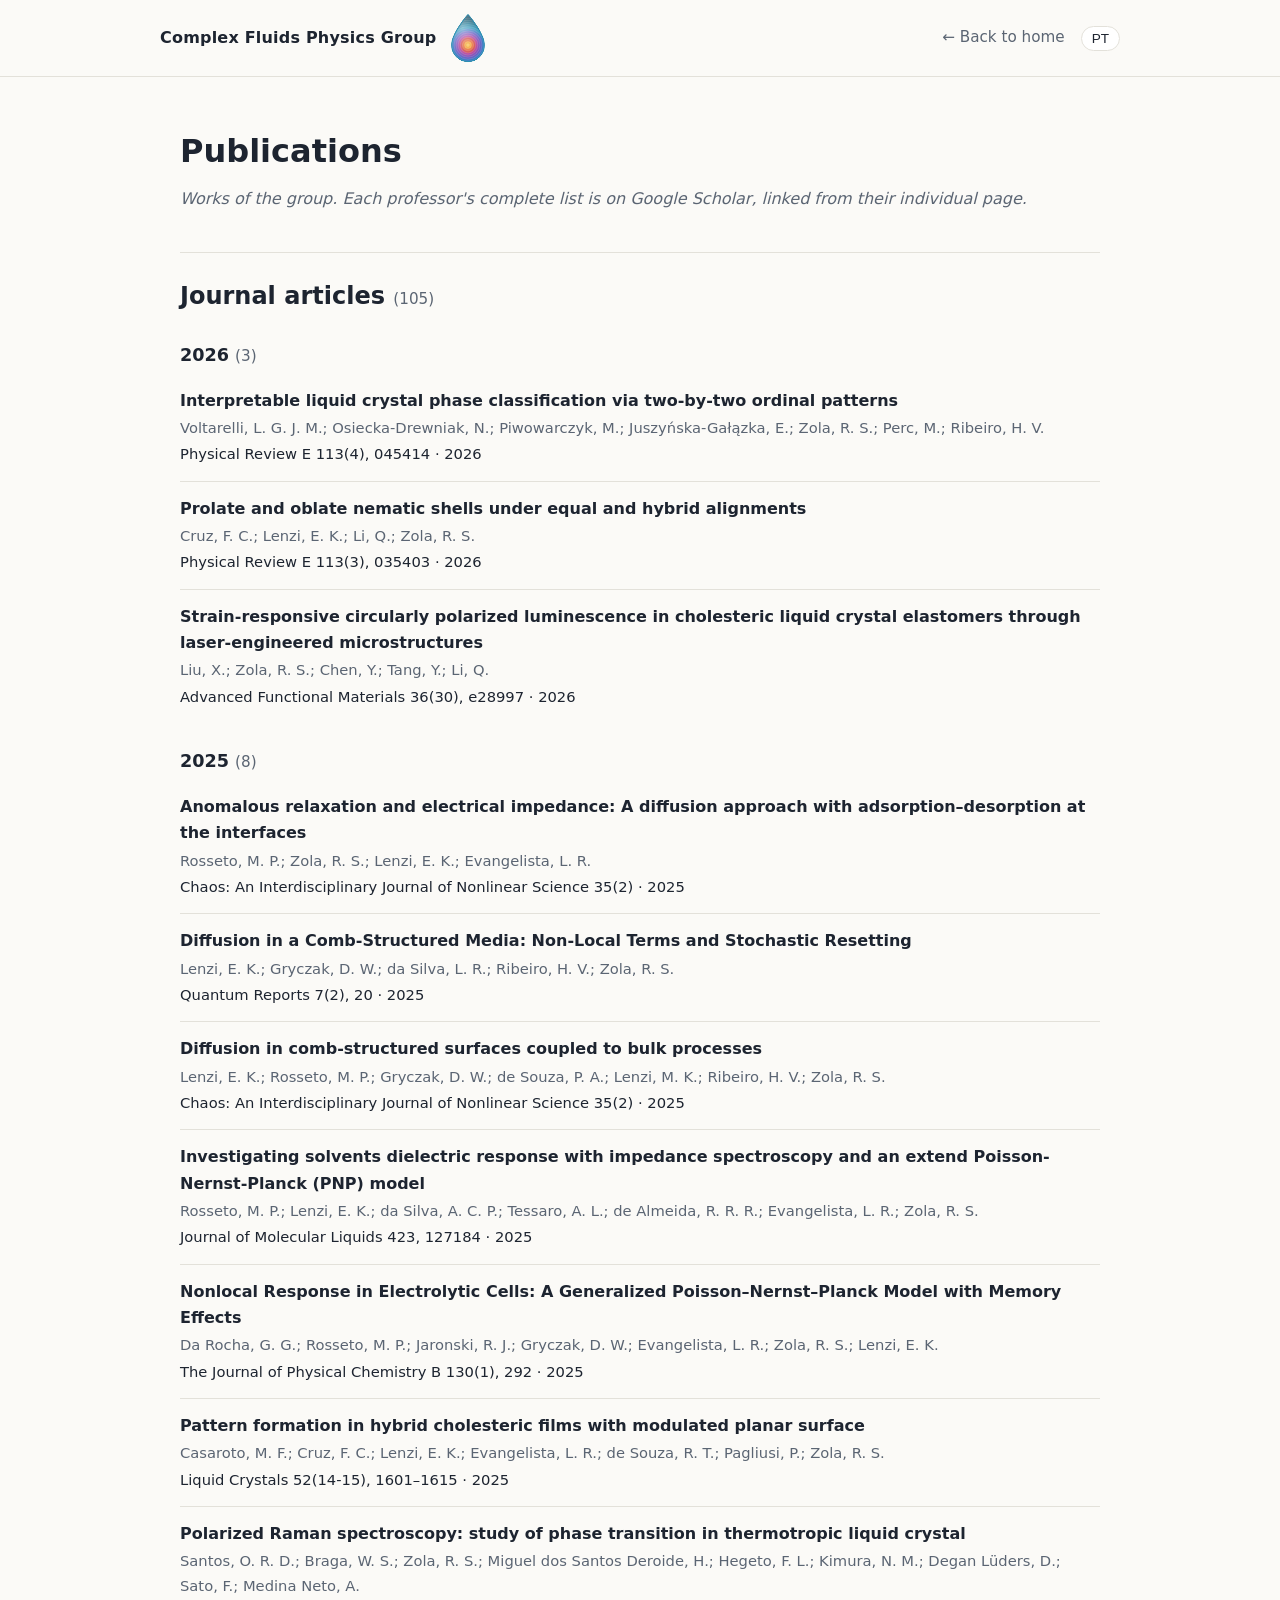
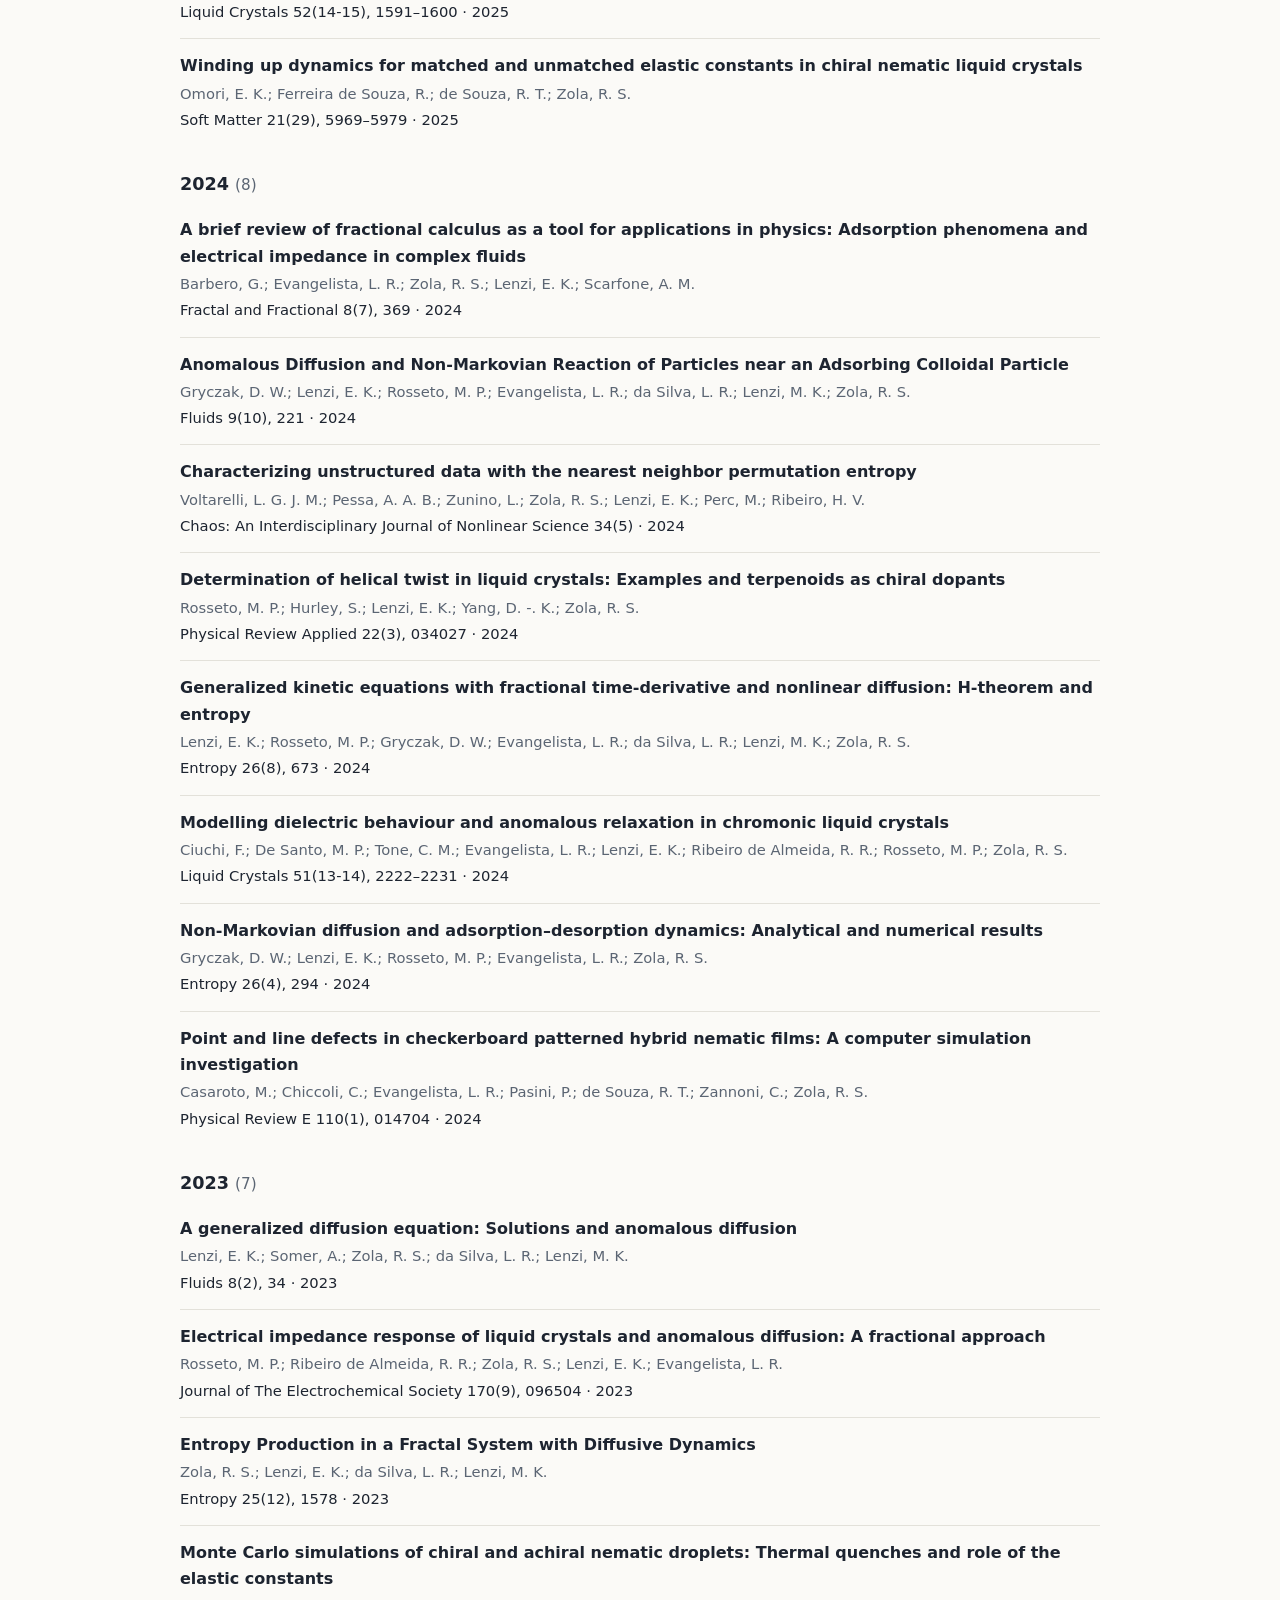
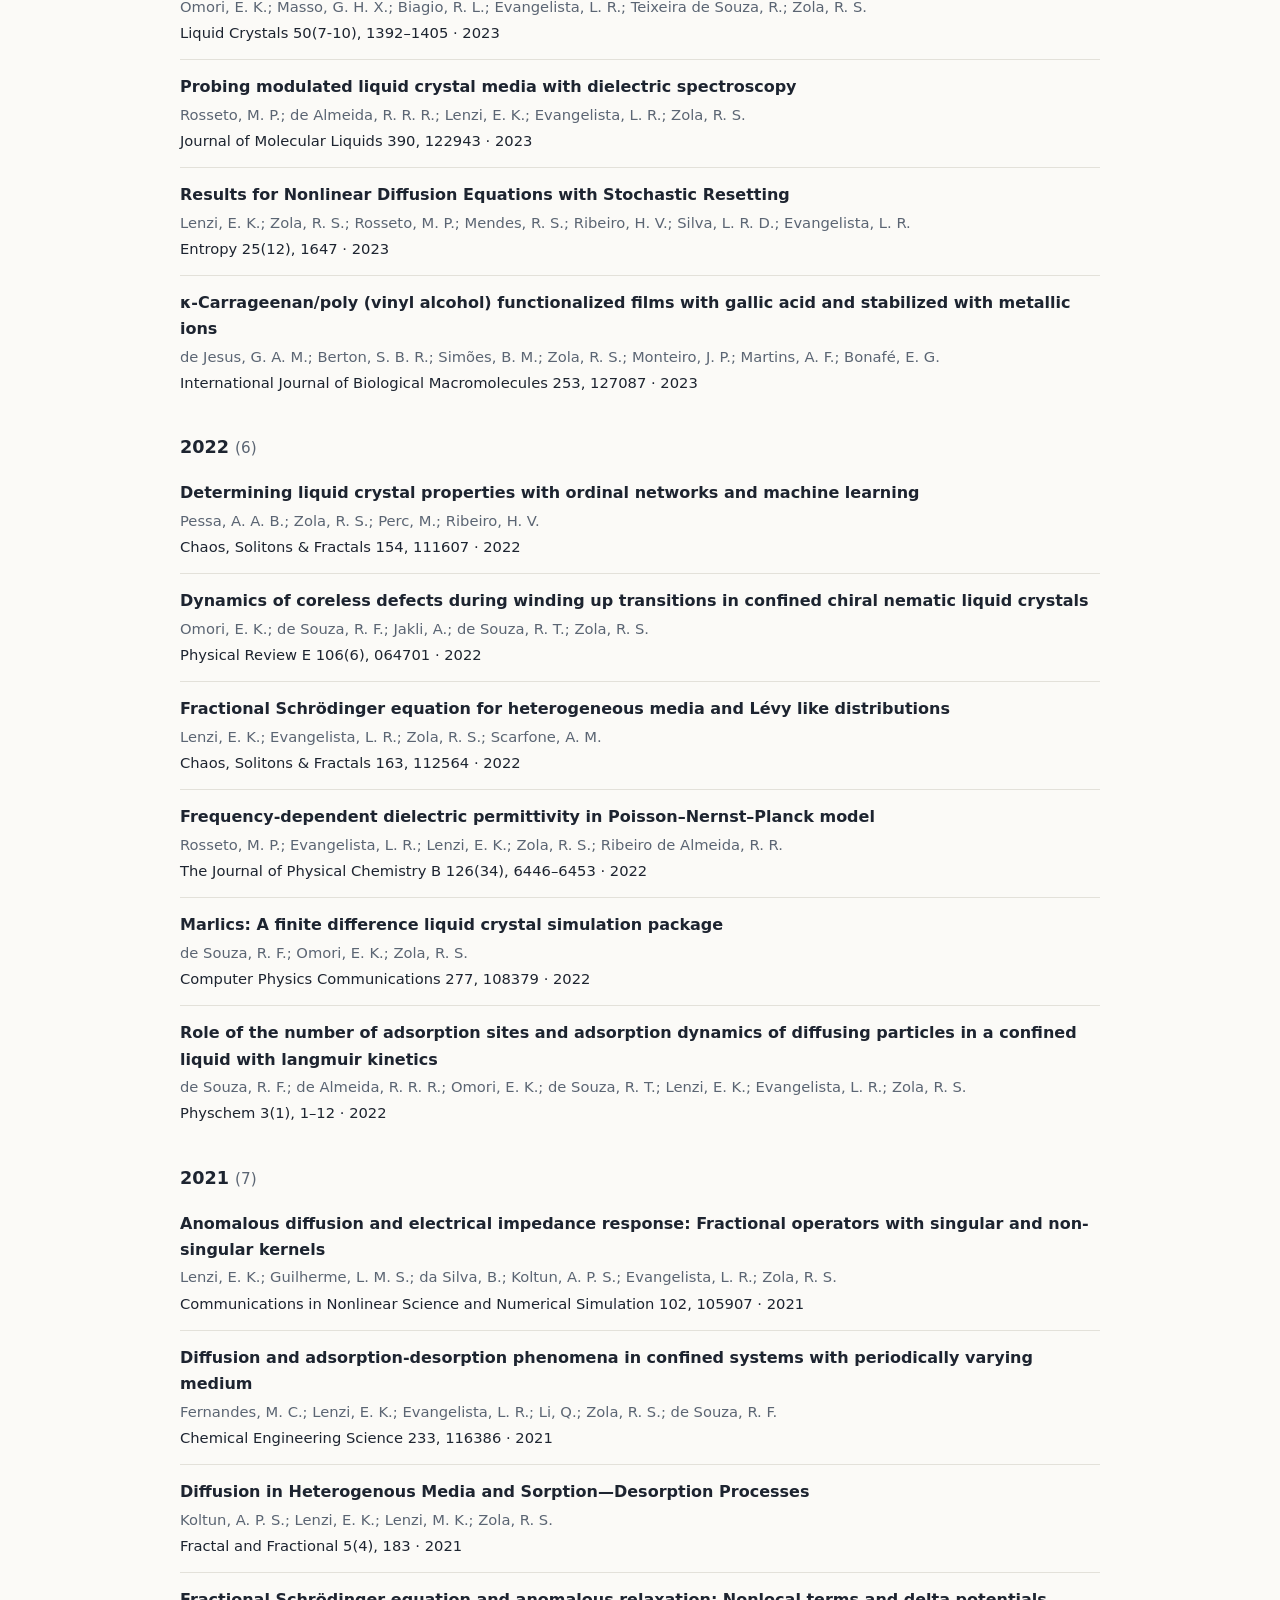
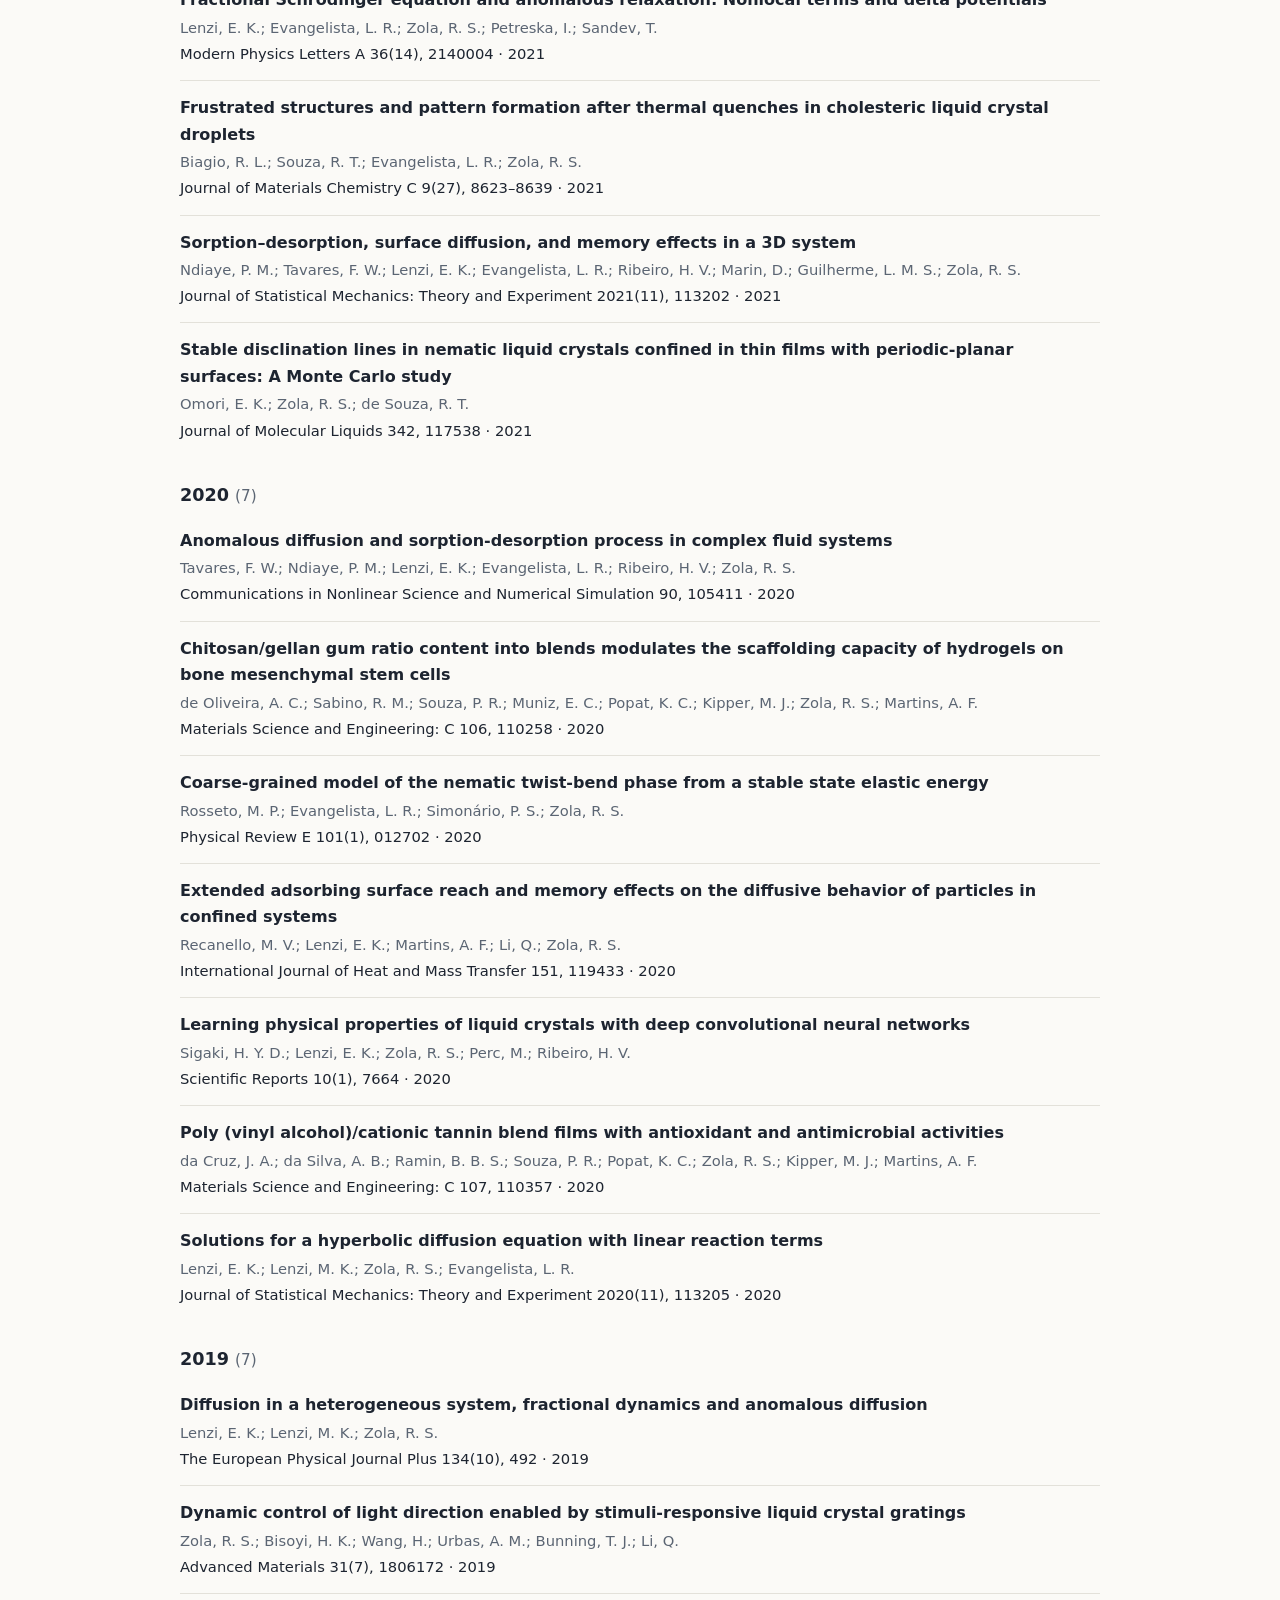
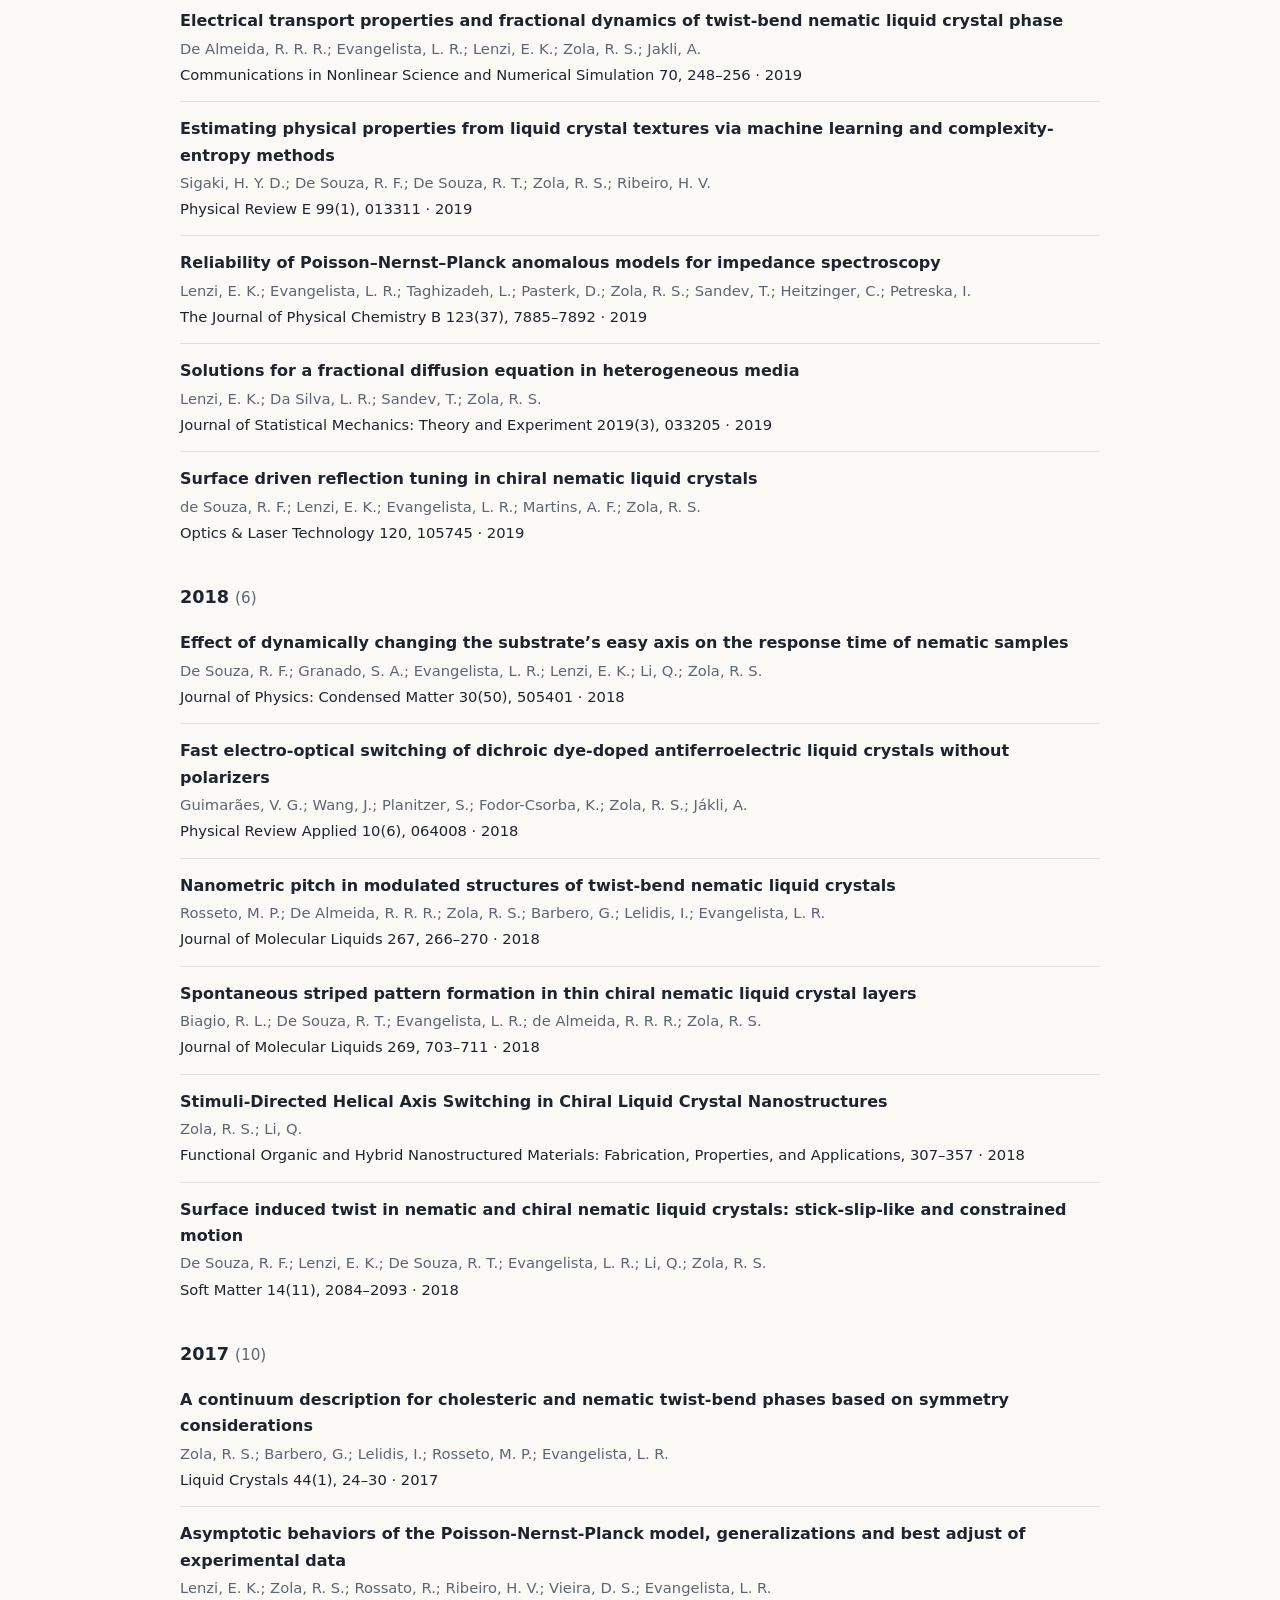
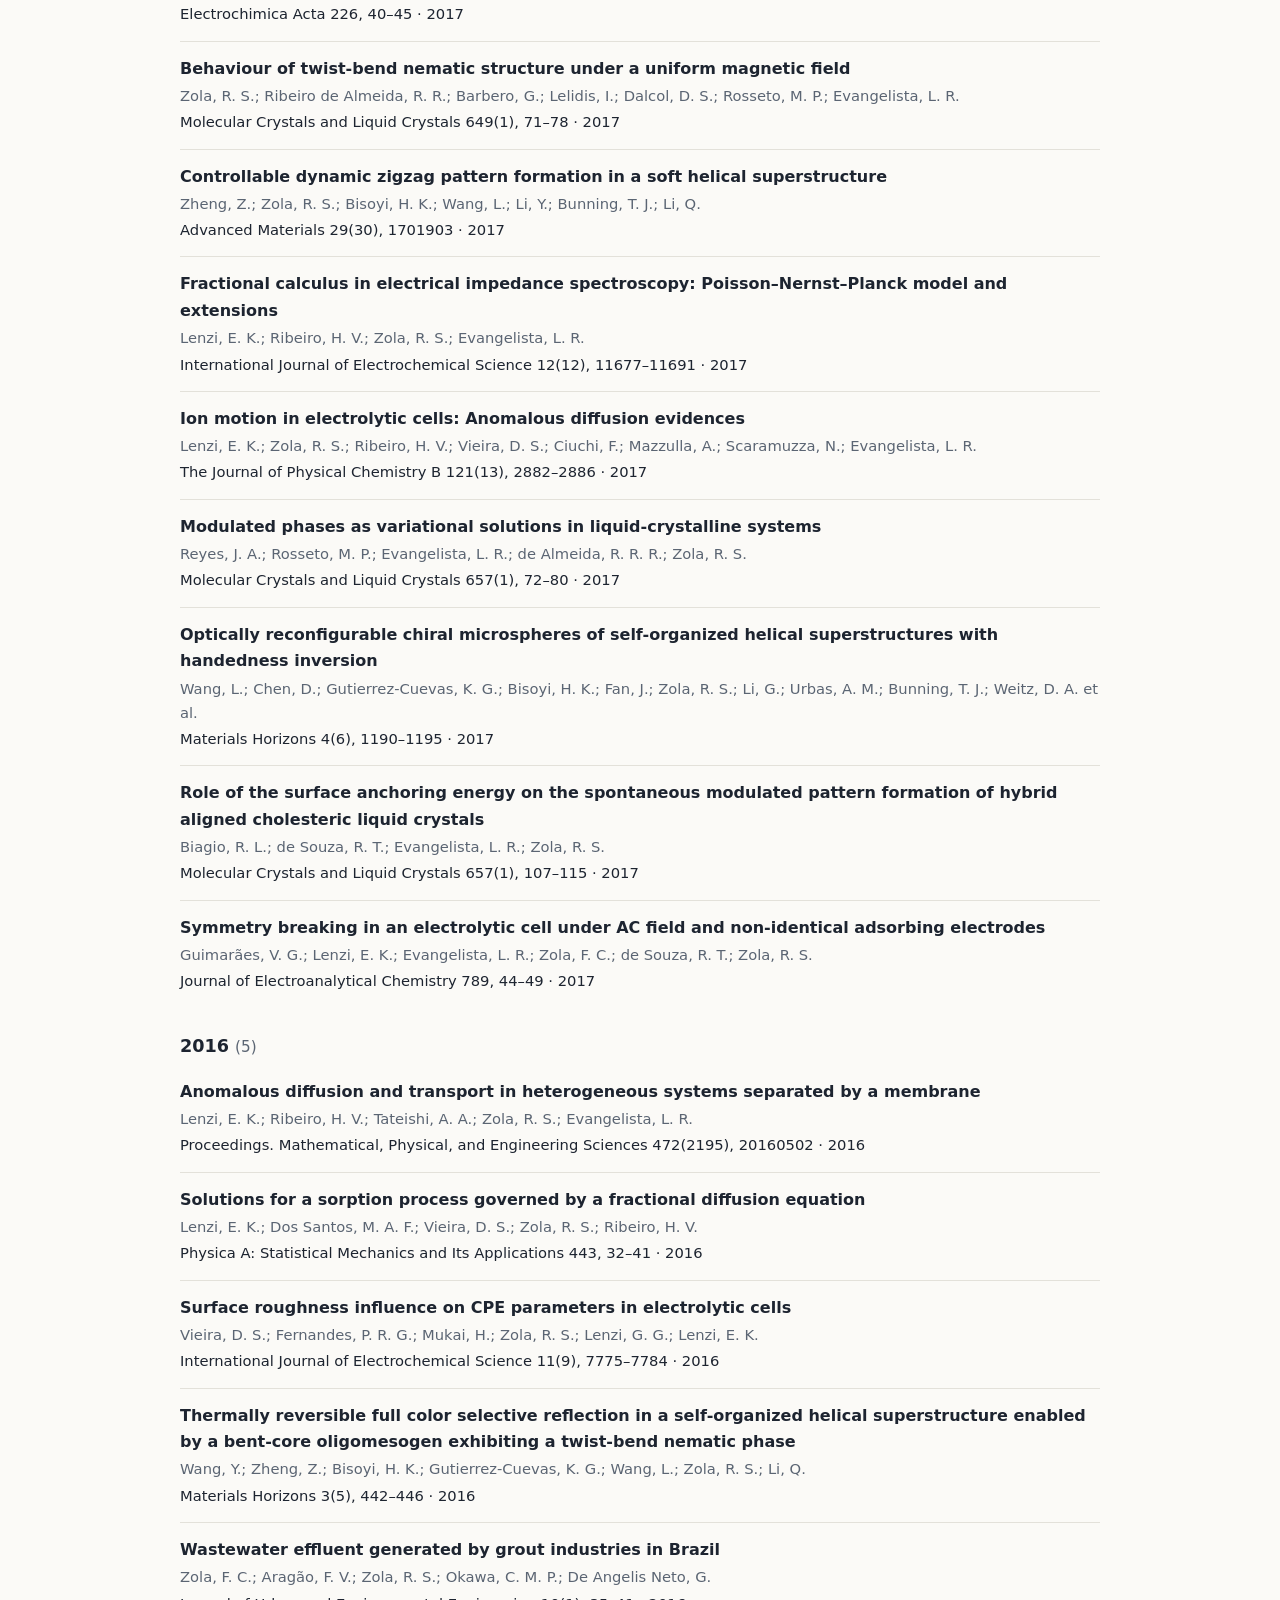
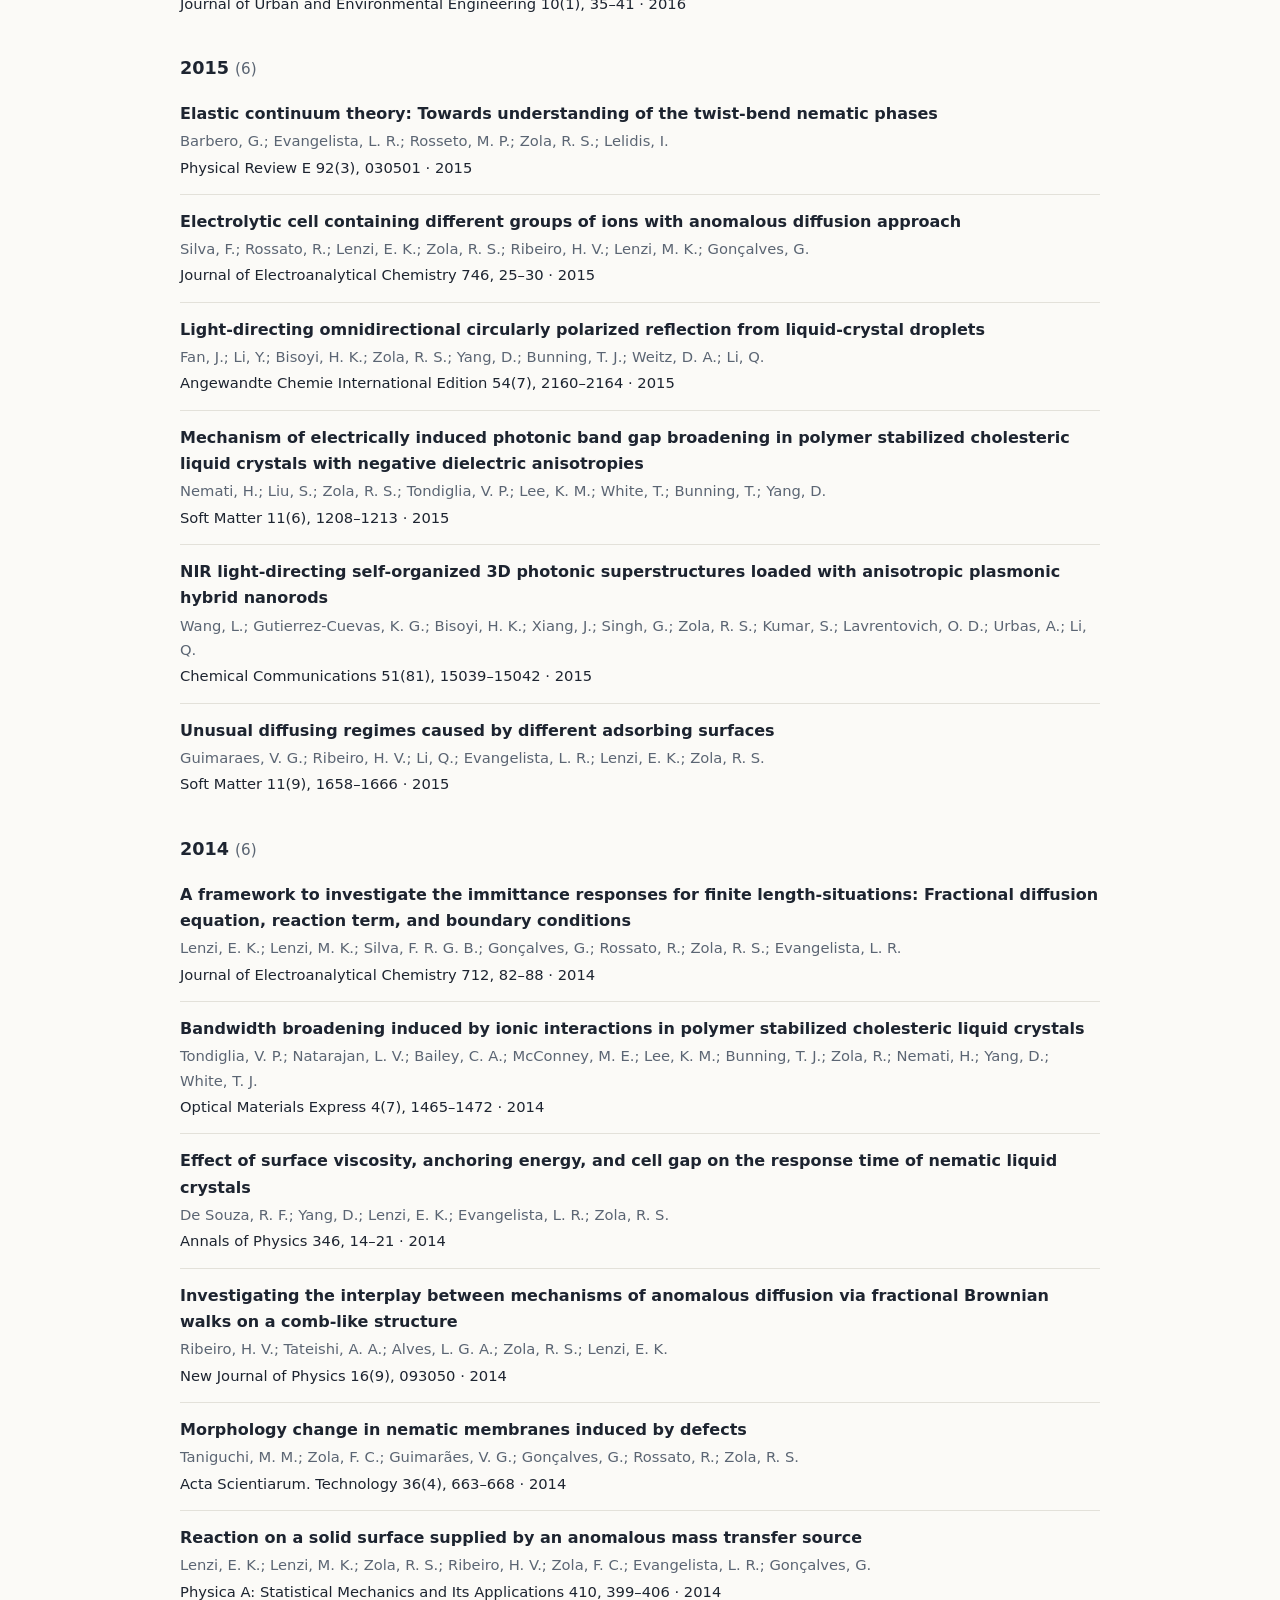
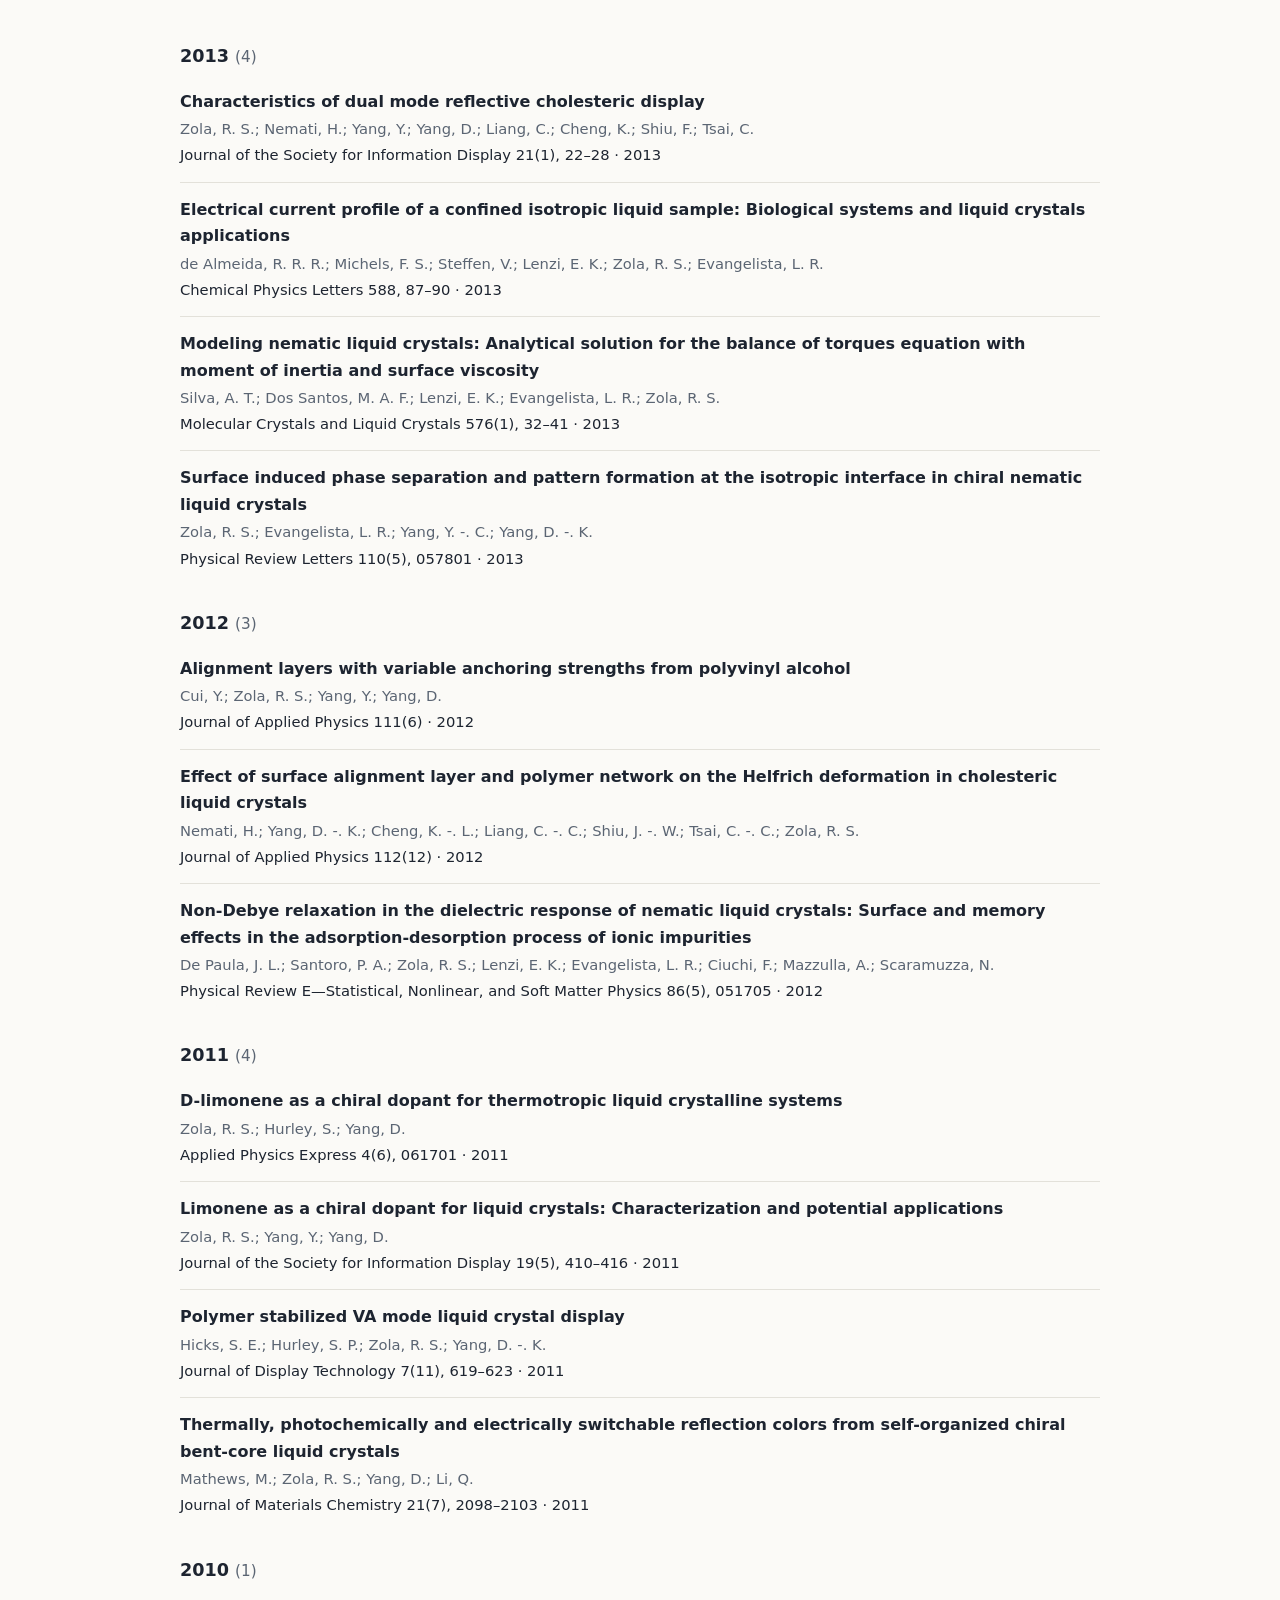
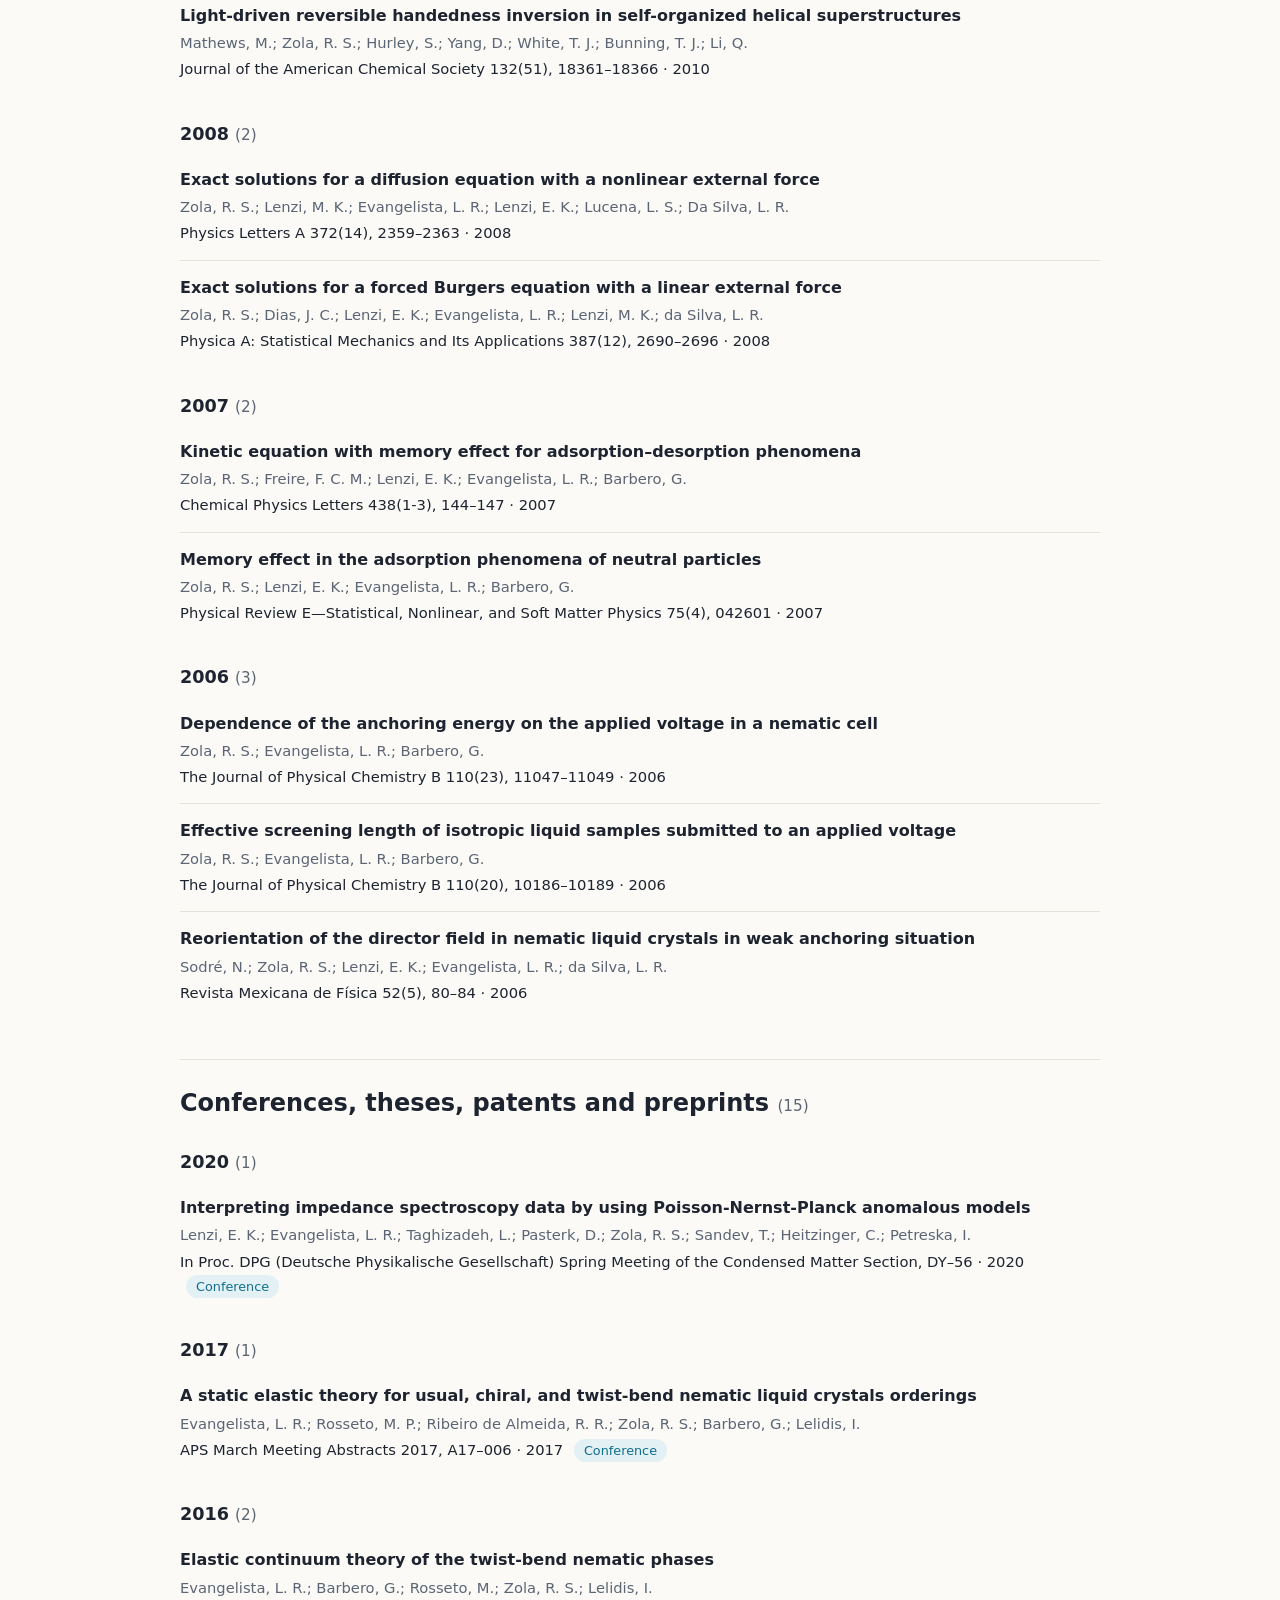
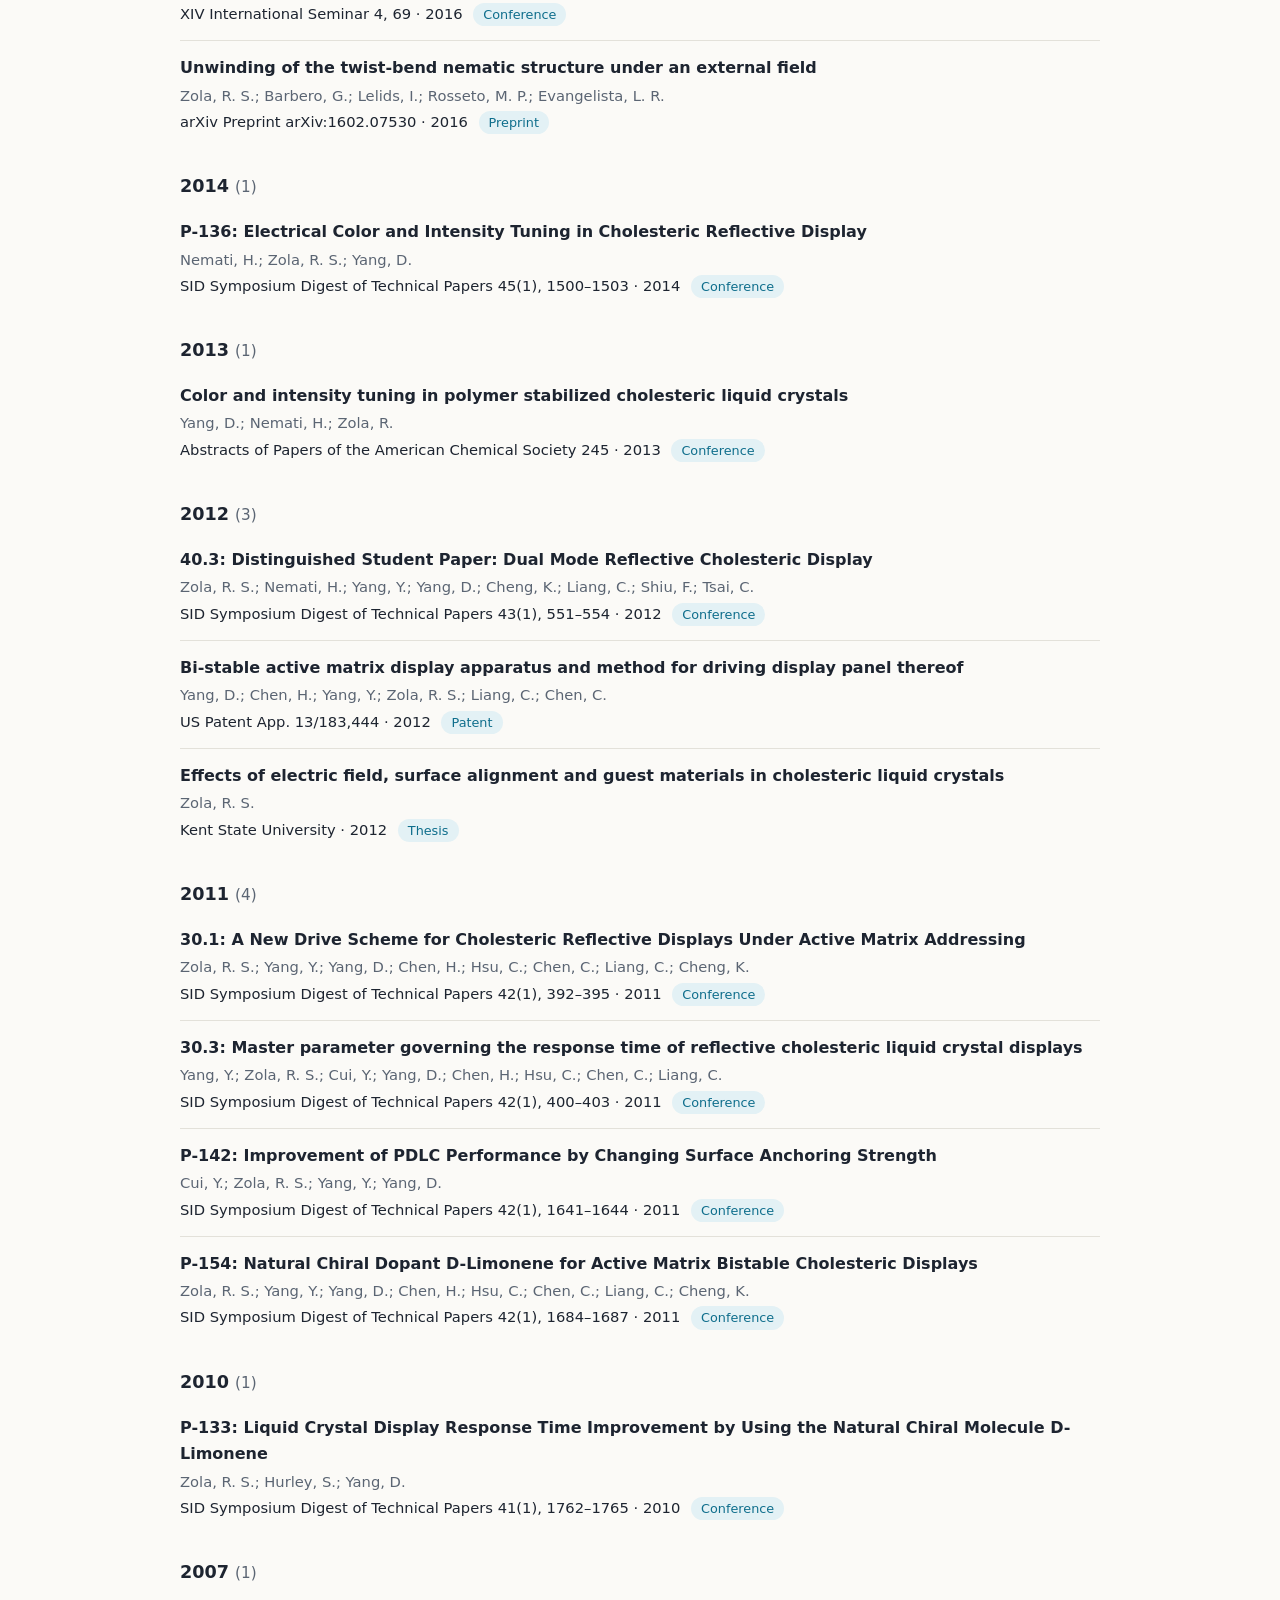
==== publicacoes.html @ c6ee12d4 "Add files via upload versão 10/11/26 16:12" ====
<!doctype html>
<html lang="pt-BR">
<head>
<meta charset="utf-8">
<meta name="viewport" content="width=device-width, initial-scale=1">
<title>Publicações – Grupo de Física dos Fluidos Complexos</title>
<link rel="icon" type="image/svg+xml" href="favicon.svg">
<link rel="stylesheet" href="style.css">
</head>
<body>
<header class="top">
  <div class="wrap bar">
    <a class="brand" href="index.html">
      <span class="pt">Física dos Fluidos Complexos</span>
      <span class="en">Complex Fluids Physics Group</span>
      <img src="logo-simbolo.svg" alt="" width="43" height="52">
    </a>
    <nav>
      <a class="backlink" href="index.html#publicacoes"><span class="pt">← Voltar ao início</span><span class="en">← Back to home</span></a>
      <span class="lang"><button id="langBtn" type="button" aria-label="Mudar idioma / Change language">EN</button></span>
    </nav>
  </div>
</header>
<main>
  <div class="wrap" style="padding-top:48px;padding-bottom:32px">
    <h1 style="margin:0 0 8px"><span class="pt">Publicações</span><span class="en">Publications</span></h1>
    <p class="placeholder" style="margin:0 0 8px"><span class="pt">Trabalhos do grupo. A lista completa de cada professor está no Google Scholar, em sua página individual.</span><span class="en">Works of the group. Each professor's complete list is on Google Scholar, linked from their individual page.</span></p>
    <h2 class="sec-h" id="artigos"><span class="pt">Artigos em periódicos</span><span class="en">Journal articles</span> <span class="count">(105)</span></h2>
    <h3 class="year-h">2026 <span class="count">(3)</span></h3>
    <ul class="pubs">
      <li>
        <div class="pub-title"><a href="https://scholar.google.com/scholar?q=%22Interpretable+liquid+crystal+phase+classification+via+two-by-two+ordinal+patterns%22" target="_blank" rel="noopener">Interpretable liquid crystal phase classification via two-by-two ordinal patterns</a></div>
        <div class="pub-authors">Voltarelli, L. G. J. M.; Osiecka-Drewniak, N.; Piwowarczyk, M.; Juszyńska-Gałązka, E.; Zola, R. S.; Perc, M.; Ribeiro, H. V.</div>
        <div class="pub-venue">Physical Review E 113(4), 045414 · 2026 </div>
      </li>
      <li>
        <div class="pub-title"><a href="https://scholar.google.com/scholar?q=%22Prolate+and+oblate+nematic+shells+under+equal+and+hybrid+alignments%22" target="_blank" rel="noopener">Prolate and oblate nematic shells under equal and hybrid alignments</a></div>
        <div class="pub-authors">Cruz, F. C.; Lenzi, E. K.; Li, Q.; Zola, R. S.</div>
        <div class="pub-venue">Physical Review E 113(3), 035403 · 2026 </div>
      </li>
      <li>
        <div class="pub-title"><a href="https://scholar.google.com/scholar?q=%22Strain-responsive+circularly+polarized+luminescence+in+cholesteric+liquid+crystal+elastomers+through+laser-engineered+microstructures%22" target="_blank" rel="noopener">Strain-responsive circularly polarized luminescence in cholesteric liquid crystal elastomers through laser-engineered microstructures</a></div>
        <div class="pub-authors">Liu, X.; Zola, R. S.; Chen, Y.; Tang, Y.; Li, Q.</div>
        <div class="pub-venue">Advanced Functional Materials 36(30), e28997 · 2026 </div>
      </li>
    </ul>
    <h3 class="year-h">2025 <span class="count">(8)</span></h3>
    <ul class="pubs">
      <li>
        <div class="pub-title"><a href="https://scholar.google.com/scholar?q=%22Anomalous+relaxation+and+electrical+impedance%3A+A+diffusion+approach+with+adsorption%E2%80%93desorption+at+the+interfaces%22" target="_blank" rel="noopener">Anomalous relaxation and electrical impedance: A diffusion approach with adsorption–desorption at the interfaces</a></div>
        <div class="pub-authors">Rosseto, M. P.; Zola, R. S.; Lenzi, E. K.; Evangelista, L. R.</div>
        <div class="pub-venue">Chaos: An Interdisciplinary Journal of Nonlinear Science 35(2) · 2025 </div>
      </li>
      <li>
        <div class="pub-title"><a href="https://scholar.google.com/scholar?q=%22Diffusion+in+a+Comb-Structured+Media%3A+Non-Local+Terms+and+Stochastic+Resetting%22" target="_blank" rel="noopener">Diffusion in a Comb-Structured Media: Non-Local Terms and Stochastic Resetting</a></div>
        <div class="pub-authors">Lenzi, E. K.; Gryczak, D. W.; da Silva, L. R.; Ribeiro, H. V.; Zola, R. S.</div>
        <div class="pub-venue">Quantum Reports 7(2), 20 · 2025 </div>
      </li>
      <li>
        <div class="pub-title"><a href="https://scholar.google.com/scholar?q=%22Diffusion+in+comb-structured+surfaces+coupled+to+bulk+processes%22" target="_blank" rel="noopener">Diffusion in comb-structured surfaces coupled to bulk processes</a></div>
        <div class="pub-authors">Lenzi, E. K.; Rosseto, M. P.; Gryczak, D. W.; de Souza, P. A.; Lenzi, M. K.; Ribeiro, H. V.; Zola, R. S.</div>
        <div class="pub-venue">Chaos: An Interdisciplinary Journal of Nonlinear Science 35(2) · 2025 </div>
      </li>
      <li>
        <div class="pub-title"><a href="https://scholar.google.com/scholar?q=%22Investigating+solvents+dielectric+response+with+impedance+spectroscopy+and+an+extend+Poisson-Nernst-Planck+%28PNP%29+model%22" target="_blank" rel="noopener">Investigating solvents dielectric response with impedance spectroscopy and an extend Poisson-Nernst-Planck (PNP) model</a></div>
        <div class="pub-authors">Rosseto, M. P.; Lenzi, E. K.; da Silva, A. C. P.; Tessaro, A. L.; de Almeida, R. R. R.; Evangelista, L. R.; Zola, R. S.</div>
        <div class="pub-venue">Journal of Molecular Liquids 423, 127184 · 2025 </div>
      </li>
      <li>
        <div class="pub-title"><a href="https://scholar.google.com/scholar?q=%22Nonlocal+Response+in+Electrolytic+Cells%3A+A+Generalized+Poisson%E2%80%93Nernst%E2%80%93Planck+Model+with+Memory+Effects%22" target="_blank" rel="noopener">Nonlocal Response in Electrolytic Cells: A Generalized Poisson–Nernst–Planck Model with Memory Effects</a></div>
        <div class="pub-authors">Da Rocha, G. G.; Rosseto, M. P.; Jaronski, R. J.; Gryczak, D. W.; Evangelista, L. R.; Zola, R. S.; Lenzi, E. K.</div>
        <div class="pub-venue">The Journal of Physical Chemistry B 130(1), 292 · 2025 </div>
      </li>
      <li>
        <div class="pub-title"><a href="https://scholar.google.com/scholar?q=%22Pattern+formation+in+hybrid+cholesteric+films+with+modulated+planar+surface%22" target="_blank" rel="noopener">Pattern formation in hybrid cholesteric films with modulated planar surface</a></div>
        <div class="pub-authors">Casaroto, M. F.; Cruz, F. C.; Lenzi, E. K.; Evangelista, L. R.; de Souza, R. T.; Pagliusi, P.; Zola, R. S.</div>
        <div class="pub-venue">Liquid Crystals 52(14-15), 1601–1615 · 2025 </div>
      </li>
      <li>
        <div class="pub-title"><a href="https://scholar.google.com/scholar?q=%22Polarized+Raman+spectroscopy%3A+study+of+phase+transition+in+thermotropic+liquid+crystal%22" target="_blank" rel="noopener">Polarized Raman spectroscopy: study of phase transition in thermotropic liquid crystal</a></div>
        <div class="pub-authors">Santos, O. R. D.; Braga, W. S.; Zola, R. S.; Miguel dos Santos Deroide, H.; Hegeto, F. L.; Kimura, N. M.; Degan Lüders, D.; Sato, F.; Medina Neto, A.</div>
        <div class="pub-venue">Liquid Crystals 52(14-15), 1591–1600 · 2025 </div>
      </li>
      <li>
        <div class="pub-title"><a href="https://scholar.google.com/scholar?q=%22Winding+up+dynamics+for+matched+and+unmatched+elastic+constants+in+chiral+nematic+liquid+crystals%22" target="_blank" rel="noopener">Winding up dynamics for matched and unmatched elastic constants in chiral nematic liquid crystals</a></div>
        <div class="pub-authors">Omori, E. K.; Ferreira de Souza, R.; de Souza, R. T.; Zola, R. S.</div>
        <div class="pub-venue">Soft Matter 21(29), 5969–5979 · 2025 </div>
      </li>
    </ul>
    <h3 class="year-h">2024 <span class="count">(8)</span></h3>
    <ul class="pubs">
      <li>
        <div class="pub-title"><a href="https://scholar.google.com/scholar?q=%22A+brief+review+of+fractional+calculus+as+a+tool+for+applications+in+physics%3A+Adsorption+phenomena+and+electrical+impedance+in+complex+fluids%22" target="_blank" rel="noopener">A brief review of fractional calculus as a tool for applications in physics: Adsorption phenomena and electrical impedance in complex fluids</a></div>
        <div class="pub-authors">Barbero, G.; Evangelista, L. R.; Zola, R. S.; Lenzi, E. K.; Scarfone, A. M.</div>
        <div class="pub-venue">Fractal and Fractional 8(7), 369 · 2024 </div>
      </li>
      <li>
        <div class="pub-title"><a href="https://scholar.google.com/scholar?q=%22Anomalous+Diffusion+and+Non-Markovian+Reaction+of+Particles+near+an+Adsorbing+Colloidal+Particle%22" target="_blank" rel="noopener">Anomalous Diffusion and Non-Markovian Reaction of Particles near an Adsorbing Colloidal Particle</a></div>
        <div class="pub-authors">Gryczak, D. W.; Lenzi, E. K.; Rosseto, M. P.; Evangelista, L. R.; da Silva, L. R.; Lenzi, M. K.; Zola, R. S.</div>
        <div class="pub-venue">Fluids 9(10), 221 · 2024 </div>
      </li>
      <li>
        <div class="pub-title"><a href="https://scholar.google.com/scholar?q=%22Characterizing+unstructured+data+with+the+nearest+neighbor+permutation+entropy%22" target="_blank" rel="noopener">Characterizing unstructured data with the nearest neighbor permutation entropy</a></div>
        <div class="pub-authors">Voltarelli, L. G. J. M.; Pessa, A. A. B.; Zunino, L.; Zola, R. S.; Lenzi, E. K.; Perc, M.; Ribeiro, H. V.</div>
        <div class="pub-venue">Chaos: An Interdisciplinary Journal of Nonlinear Science 34(5) · 2024 </div>
      </li>
      <li>
        <div class="pub-title"><a href="https://scholar.google.com/scholar?q=%22Determination+of+helical+twist+in+liquid+crystals%3A+Examples+and+terpenoids+as+chiral+dopants%22" target="_blank" rel="noopener">Determination of helical twist in liquid crystals: Examples and terpenoids as chiral dopants</a></div>
        <div class="pub-authors">Rosseto, M. P.; Hurley, S.; Lenzi, E. K.; Yang, D. -. K.; Zola, R. S.</div>
        <div class="pub-venue">Physical Review Applied 22(3), 034027 · 2024 </div>
      </li>
      <li>
        <div class="pub-title"><a href="https://scholar.google.com/scholar?q=%22Generalized+kinetic+equations+with+fractional+time-derivative+and+nonlinear+diffusion%3A+H-theorem+and+entropy%22" target="_blank" rel="noopener">Generalized kinetic equations with fractional time-derivative and nonlinear diffusion: H-theorem and entropy</a></div>
        <div class="pub-authors">Lenzi, E. K.; Rosseto, M. P.; Gryczak, D. W.; Evangelista, L. R.; da Silva, L. R.; Lenzi, M. K.; Zola, R. S.</div>
        <div class="pub-venue">Entropy 26(8), 673 · 2024 </div>
      </li>
      <li>
        <div class="pub-title"><a href="https://scholar.google.com/scholar?q=%22Modelling+dielectric+behaviour+and+anomalous+relaxation+in+chromonic+liquid+crystals%22" target="_blank" rel="noopener">Modelling dielectric behaviour and anomalous relaxation in chromonic liquid crystals</a></div>
        <div class="pub-authors">Ciuchi, F.; De Santo, M. P.; Tone, C. M.; Evangelista, L. R.; Lenzi, E. K.; Ribeiro de Almeida, R. R.; Rosseto, M. P.; Zola, R. S.</div>
        <div class="pub-venue">Liquid Crystals 51(13-14), 2222–2231 · 2024 </div>
      </li>
      <li>
        <div class="pub-title"><a href="https://scholar.google.com/scholar?q=%22Non-Markovian+diffusion+and+adsorption%E2%80%93desorption+dynamics%3A+Analytical+and+numerical+results%22" target="_blank" rel="noopener">Non-Markovian diffusion and adsorption–desorption dynamics: Analytical and numerical results</a></div>
        <div class="pub-authors">Gryczak, D. W.; Lenzi, E. K.; Rosseto, M. P.; Evangelista, L. R.; Zola, R. S.</div>
        <div class="pub-venue">Entropy 26(4), 294 · 2024 </div>
      </li>
      <li>
        <div class="pub-title"><a href="https://scholar.google.com/scholar?q=%22Point+and+line+defects+in+checkerboard+patterned+hybrid+nematic+films%3A+A+computer+simulation+investigation%22" target="_blank" rel="noopener">Point and line defects in checkerboard patterned hybrid nematic films: A computer simulation investigation</a></div>
        <div class="pub-authors">Casaroto, M.; Chiccoli, C.; Evangelista, L. R.; Pasini, P.; de Souza, R. T.; Zannoni, C.; Zola, R. S.</div>
        <div class="pub-venue">Physical Review E 110(1), 014704 · 2024 </div>
      </li>
    </ul>
    <h3 class="year-h">2023 <span class="count">(7)</span></h3>
    <ul class="pubs">
      <li>
        <div class="pub-title"><a href="https://scholar.google.com/scholar?q=%22A+generalized+diffusion+equation%3A+Solutions+and+anomalous+diffusion%22" target="_blank" rel="noopener">A generalized diffusion equation: Solutions and anomalous diffusion</a></div>
        <div class="pub-authors">Lenzi, E. K.; Somer, A.; Zola, R. S.; da Silva, L. R.; Lenzi, M. K.</div>
        <div class="pub-venue">Fluids 8(2), 34 · 2023 </div>
      </li>
      <li>
        <div class="pub-title"><a href="https://scholar.google.com/scholar?q=%22Electrical+impedance+response+of+liquid+crystals+and+anomalous+diffusion%3A+A+fractional+approach%22" target="_blank" rel="noopener">Electrical impedance response of liquid crystals and anomalous diffusion: A fractional approach</a></div>
        <div class="pub-authors">Rosseto, M. P.; Ribeiro de Almeida, R. R.; Zola, R. S.; Lenzi, E. K.; Evangelista, L. R.</div>
        <div class="pub-venue">Journal of The Electrochemical Society 170(9), 096504 · 2023 </div>
      </li>
      <li>
        <div class="pub-title"><a href="https://scholar.google.com/scholar?q=%22Entropy+Production+in+a+Fractal+System+with+Diffusive+Dynamics%22" target="_blank" rel="noopener">Entropy Production in a Fractal System with Diffusive Dynamics</a></div>
        <div class="pub-authors">Zola, R. S.; Lenzi, E. K.; da Silva, L. R.; Lenzi, M. K.</div>
        <div class="pub-venue">Entropy 25(12), 1578 · 2023 </div>
      </li>
      <li>
        <div class="pub-title"><a href="https://scholar.google.com/scholar?q=%22Monte+Carlo+simulations+of+chiral+and+achiral+nematic+droplets%3A+Thermal+quenches+and+role+of+the+elastic+constants%22" target="_blank" rel="noopener">Monte Carlo simulations of chiral and achiral nematic droplets: Thermal quenches and role of the elastic constants</a></div>
        <div class="pub-authors">Omori, E. K.; Masso, G. H. X.; Biagio, R. L.; Evangelista, L. R.; Teixeira de Souza, R.; Zola, R. S.</div>
        <div class="pub-venue">Liquid Crystals 50(7-10), 1392–1405 · 2023 </div>
      </li>
      <li>
        <div class="pub-title"><a href="https://scholar.google.com/scholar?q=%22Probing+modulated+liquid+crystal+media+with+dielectric+spectroscopy%22" target="_blank" rel="noopener">Probing modulated liquid crystal media with dielectric spectroscopy</a></div>
        <div class="pub-authors">Rosseto, M. P.; de Almeida, R. R. R.; Lenzi, E. K.; Evangelista, L. R.; Zola, R. S.</div>
        <div class="pub-venue">Journal of Molecular Liquids 390, 122943 · 2023 </div>
      </li>
      <li>
        <div class="pub-title"><a href="https://scholar.google.com/scholar?q=%22Results+for+Nonlinear+Diffusion+Equations+with+Stochastic+Resetting%22" target="_blank" rel="noopener">Results for Nonlinear Diffusion Equations with Stochastic Resetting</a></div>
        <div class="pub-authors">Lenzi, E. K.; Zola, R. S.; Rosseto, M. P.; Mendes, R. S.; Ribeiro, H. V.; Silva, L. R. D.; Evangelista, L. R.</div>
        <div class="pub-venue">Entropy 25(12), 1647 · 2023 </div>
      </li>
      <li>
        <div class="pub-title"><a href="https://scholar.google.com/scholar?q=%22%CE%BA-Carrageenan%2Fpoly+%28vinyl+alcohol%29+functionalized+films+with+gallic+acid+and+stabilized+with+metallic+ions%22" target="_blank" rel="noopener">κ-Carrageenan/poly (vinyl alcohol) functionalized films with gallic acid and stabilized with metallic ions</a></div>
        <div class="pub-authors">de Jesus, G. A. M.; Berton, S. B. R.; Simões, B. M.; Zola, R. S.; Monteiro, J. P.; Martins, A. F.; Bonafé, E. G.</div>
        <div class="pub-venue">International Journal of Biological Macromolecules 253, 127087 · 2023 </div>
      </li>
    </ul>
    <h3 class="year-h">2022 <span class="count">(6)</span></h3>
    <ul class="pubs">
      <li>
        <div class="pub-title"><a href="https://scholar.google.com/scholar?q=%22Determining+liquid+crystal+properties+with+ordinal+networks+and+machine+learning%22" target="_blank" rel="noopener">Determining liquid crystal properties with ordinal networks and machine learning</a></div>
        <div class="pub-authors">Pessa, A. A. B.; Zola, R. S.; Perc, M.; Ribeiro, H. V.</div>
        <div class="pub-venue">Chaos, Solitons &amp; Fractals 154, 111607 · 2022 </div>
      </li>
      <li>
        <div class="pub-title"><a href="https://scholar.google.com/scholar?q=%22Dynamics+of+coreless+defects+during+winding+up+transitions+in+confined+chiral+nematic+liquid+crystals%22" target="_blank" rel="noopener">Dynamics of coreless defects during winding up transitions in confined chiral nematic liquid crystals</a></div>
        <div class="pub-authors">Omori, E. K.; de Souza, R. F.; Jakli, A.; de Souza, R. T.; Zola, R. S.</div>
        <div class="pub-venue">Physical Review E 106(6), 064701 · 2022 </div>
      </li>
      <li>
        <div class="pub-title"><a href="https://scholar.google.com/scholar?q=%22Fractional+Schr%C3%B6dinger+equation+for+heterogeneous+media+and+L%C3%A9vy+like+distributions%22" target="_blank" rel="noopener">Fractional Schrödinger equation for heterogeneous media and Lévy like distributions</a></div>
        <div class="pub-authors">Lenzi, E. K.; Evangelista, L. R.; Zola, R. S.; Scarfone, A. M.</div>
        <div class="pub-venue">Chaos, Solitons &amp; Fractals 163, 112564 · 2022 </div>
      </li>
      <li>
        <div class="pub-title"><a href="https://scholar.google.com/scholar?q=%22Frequency-dependent+dielectric+permittivity+in+Poisson%E2%80%93Nernst%E2%80%93Planck+model%22" target="_blank" rel="noopener">Frequency-dependent dielectric permittivity in Poisson–Nernst–Planck model</a></div>
        <div class="pub-authors">Rosseto, M. P.; Evangelista, L. R.; Lenzi, E. K.; Zola, R. S.; Ribeiro de Almeida, R. R.</div>
        <div class="pub-venue">The Journal of Physical Chemistry B 126(34), 6446–6453 · 2022 </div>
      </li>
      <li>
        <div class="pub-title"><a href="https://scholar.google.com/scholar?q=%22Marlics%3A+A+finite+difference+liquid+crystal+simulation+package%22" target="_blank" rel="noopener">Marlics: A finite difference liquid crystal simulation package</a></div>
        <div class="pub-authors">de Souza, R. F.; Omori, E. K.; Zola, R. S.</div>
        <div class="pub-venue">Computer Physics Communications 277, 108379 · 2022 </div>
      </li>
      <li>
        <div class="pub-title"><a href="https://scholar.google.com/scholar?q=%22Role+of+the+number+of+adsorption+sites+and+adsorption+dynamics+of+diffusing+particles+in+a+confined+liquid+with+langmuir+kinetics%22" target="_blank" rel="noopener">Role of the number of adsorption sites and adsorption dynamics of diffusing particles in a confined liquid with langmuir kinetics</a></div>
        <div class="pub-authors">de Souza, R. F.; de Almeida, R. R. R.; Omori, E. K.; de Souza, R. T.; Lenzi, E. K.; Evangelista, L. R.; Zola, R. S.</div>
        <div class="pub-venue">Physchem 3(1), 1–12 · 2022 </div>
      </li>
    </ul>
    <h3 class="year-h">2021 <span class="count">(7)</span></h3>
    <ul class="pubs">
      <li>
        <div class="pub-title"><a href="https://scholar.google.com/scholar?q=%22Anomalous+diffusion+and+electrical+impedance+response%3A+Fractional+operators+with+singular+and+non-singular+kernels%22" target="_blank" rel="noopener">Anomalous diffusion and electrical impedance response: Fractional operators with singular and non-singular kernels</a></div>
        <div class="pub-authors">Lenzi, E. K.; Guilherme, L. M. S.; da Silva, B.; Koltun, A. P. S.; Evangelista, L. R.; Zola, R. S.</div>
        <div class="pub-venue">Communications in Nonlinear Science and Numerical Simulation 102, 105907 · 2021 </div>
      </li>
      <li>
        <div class="pub-title"><a href="https://scholar.google.com/scholar?q=%22Diffusion+and+adsorption-desorption+phenomena+in+confined+systems+with+periodically+varying+medium%22" target="_blank" rel="noopener">Diffusion and adsorption-desorption phenomena in confined systems with periodically varying medium</a></div>
        <div class="pub-authors">Fernandes, M. C.; Lenzi, E. K.; Evangelista, L. R.; Li, Q.; Zola, R. S.; de Souza, R. F.</div>
        <div class="pub-venue">Chemical Engineering Science 233, 116386 · 2021 </div>
      </li>
      <li>
        <div class="pub-title"><a href="https://scholar.google.com/scholar?q=%22Diffusion+in+Heterogenous+Media+and+Sorption%E2%80%94Desorption+Processes%22" target="_blank" rel="noopener">Diffusion in Heterogenous Media and Sorption—Desorption Processes</a></div>
        <div class="pub-authors">Koltun, A. P. S.; Lenzi, E. K.; Lenzi, M. K.; Zola, R. S.</div>
        <div class="pub-venue">Fractal and Fractional 5(4), 183 · 2021 </div>
      </li>
      <li>
        <div class="pub-title"><a href="https://scholar.google.com/scholar?q=%22Fractional+Schr%C3%B6dinger+equation+and+anomalous+relaxation%3A+Nonlocal+terms+and+delta+potentials%22" target="_blank" rel="noopener">Fractional Schrödinger equation and anomalous relaxation: Nonlocal terms and delta potentials</a></div>
        <div class="pub-authors">Lenzi, E. K.; Evangelista, L. R.; Zola, R. S.; Petreska, I.; Sandev, T.</div>
        <div class="pub-venue">Modern Physics Letters A 36(14), 2140004 · 2021 </div>
      </li>
      <li>
        <div class="pub-title"><a href="https://scholar.google.com/scholar?q=%22Frustrated+structures+and+pattern+formation+after+thermal+quenches+in+cholesteric+liquid+crystal+droplets%22" target="_blank" rel="noopener">Frustrated structures and pattern formation after thermal quenches in cholesteric liquid crystal droplets</a></div>
        <div class="pub-authors">Biagio, R. L.; Souza, R. T.; Evangelista, L. R.; Zola, R. S.</div>
        <div class="pub-venue">Journal of Materials Chemistry C 9(27), 8623–8639 · 2021 </div>
      </li>
      <li>
        <div class="pub-title"><a href="https://scholar.google.com/scholar?q=%22Sorption%E2%80%93desorption%2C+surface+diffusion%2C+and+memory+effects+in+a+3D+system%22" target="_blank" rel="noopener">Sorption–desorption, surface diffusion, and memory effects in a 3D system</a></div>
        <div class="pub-authors">Ndiaye, P. M.; Tavares, F. W.; Lenzi, E. K.; Evangelista, L. R.; Ribeiro, H. V.; Marin, D.; Guilherme, L. M. S.; Zola, R. S.</div>
        <div class="pub-venue">Journal of Statistical Mechanics: Theory and Experiment 2021(11), 113202 · 2021 </div>
      </li>
      <li>
        <div class="pub-title"><a href="https://scholar.google.com/scholar?q=%22Stable+disclination+lines+in+nematic+liquid+crystals+confined+in+thin+films+with+periodic-planar+surfaces%3A+A+Monte+Carlo+study%22" target="_blank" rel="noopener">Stable disclination lines in nematic liquid crystals confined in thin films with periodic-planar surfaces: A Monte Carlo study</a></div>
        <div class="pub-authors">Omori, E. K.; Zola, R. S.; de Souza, R. T.</div>
        <div class="pub-venue">Journal of Molecular Liquids 342, 117538 · 2021 </div>
      </li>
    </ul>
    <h3 class="year-h">2020 <span class="count">(7)</span></h3>
    <ul class="pubs">
      <li>
        <div class="pub-title"><a href="https://scholar.google.com/scholar?q=%22Anomalous+diffusion+and+sorption-desorption+process+in+complex+fluid+systems%22" target="_blank" rel="noopener">Anomalous diffusion and sorption-desorption process in complex fluid systems</a></div>
        <div class="pub-authors">Tavares, F. W.; Ndiaye, P. M.; Lenzi, E. K.; Evangelista, L. R.; Ribeiro, H. V.; Zola, R. S.</div>
        <div class="pub-venue">Communications in Nonlinear Science and Numerical Simulation 90, 105411 · 2020 </div>
      </li>
      <li>
        <div class="pub-title"><a href="https://scholar.google.com/scholar?q=%22Chitosan%2Fgellan+gum+ratio+content+into+blends+modulates+the+scaffolding+capacity+of+hydrogels+on+bone+mesenchymal+stem+cells%22" target="_blank" rel="noopener">Chitosan/gellan gum ratio content into blends modulates the scaffolding capacity of hydrogels on bone mesenchymal stem cells</a></div>
        <div class="pub-authors">de Oliveira, A. C.; Sabino, R. M.; Souza, P. R.; Muniz, E. C.; Popat, K. C.; Kipper, M. J.; Zola, R. S.; Martins, A. F.</div>
        <div class="pub-venue">Materials Science and Engineering: C 106, 110258 · 2020 </div>
      </li>
      <li>
        <div class="pub-title"><a href="https://scholar.google.com/scholar?q=%22Coarse-grained+model+of+the+nematic+twist-bend+phase+from+a+stable+state+elastic+energy%22" target="_blank" rel="noopener">Coarse-grained model of the nematic twist-bend phase from a stable state elastic energy</a></div>
        <div class="pub-authors">Rosseto, M. P.; Evangelista, L. R.; Simonário, P. S.; Zola, R. S.</div>
        <div class="pub-venue">Physical Review E 101(1), 012702 · 2020 </div>
      </li>
      <li>
        <div class="pub-title"><a href="https://scholar.google.com/scholar?q=%22Extended+adsorbing+surface+reach+and+memory+effects+on+the+diffusive+behavior+of+particles+in+confined+systems%22" target="_blank" rel="noopener">Extended adsorbing surface reach and memory effects on the diffusive behavior of particles in confined systems</a></div>
        <div class="pub-authors">Recanello, M. V.; Lenzi, E. K.; Martins, A. F.; Li, Q.; Zola, R. S.</div>
        <div class="pub-venue">International Journal of Heat and Mass Transfer 151, 119433 · 2020 </div>
      </li>
      <li>
        <div class="pub-title"><a href="https://scholar.google.com/scholar?q=%22Learning+physical+properties+of+liquid+crystals+with+deep+convolutional+neural+networks%22" target="_blank" rel="noopener">Learning physical properties of liquid crystals with deep convolutional neural networks</a></div>
        <div class="pub-authors">Sigaki, H. Y. D.; Lenzi, E. K.; Zola, R. S.; Perc, M.; Ribeiro, H. V.</div>
        <div class="pub-venue">Scientific Reports 10(1), 7664 · 2020 </div>
      </li>
      <li>
        <div class="pub-title"><a href="https://scholar.google.com/scholar?q=%22Poly+%28vinyl+alcohol%29%2Fcationic+tannin+blend+films+with+antioxidant+and+antimicrobial+activities%22" target="_blank" rel="noopener">Poly (vinyl alcohol)/cationic tannin blend films with antioxidant and antimicrobial activities</a></div>
        <div class="pub-authors">da Cruz, J. A.; da Silva, A. B.; Ramin, B. B. S.; Souza, P. R.; Popat, K. C.; Zola, R. S.; Kipper, M. J.; Martins, A. F.</div>
        <div class="pub-venue">Materials Science and Engineering: C 107, 110357 · 2020 </div>
      </li>
      <li>
        <div class="pub-title"><a href="https://scholar.google.com/scholar?q=%22Solutions+for+a+hyperbolic+diffusion+equation+with+linear+reaction+terms%22" target="_blank" rel="noopener">Solutions for a hyperbolic diffusion equation with linear reaction terms</a></div>
        <div class="pub-authors">Lenzi, E. K.; Lenzi, M. K.; Zola, R. S.; Evangelista, L. R.</div>
        <div class="pub-venue">Journal of Statistical Mechanics: Theory and Experiment 2020(11), 113205 · 2020 </div>
      </li>
    </ul>
    <h3 class="year-h">2019 <span class="count">(7)</span></h3>
    <ul class="pubs">
      <li>
        <div class="pub-title"><a href="https://scholar.google.com/scholar?q=%22Diffusion+in+a+heterogeneous+system%2C+fractional+dynamics+and+anomalous+diffusion%22" target="_blank" rel="noopener">Diffusion in a heterogeneous system, fractional dynamics and anomalous diffusion</a></div>
        <div class="pub-authors">Lenzi, E. K.; Lenzi, M. K.; Zola, R. S.</div>
        <div class="pub-venue">The European Physical Journal Plus 134(10), 492 · 2019 </div>
      </li>
      <li>
        <div class="pub-title"><a href="https://scholar.google.com/scholar?q=%22Dynamic+control+of+light+direction+enabled+by+stimuli-responsive+liquid+crystal+gratings%22" target="_blank" rel="noopener">Dynamic control of light direction enabled by stimuli-responsive liquid crystal gratings</a></div>
        <div class="pub-authors">Zola, R. S.; Bisoyi, H. K.; Wang, H.; Urbas, A. M.; Bunning, T. J.; Li, Q.</div>
        <div class="pub-venue">Advanced Materials 31(7), 1806172 · 2019 </div>
      </li>
      <li>
        <div class="pub-title"><a href="https://scholar.google.com/scholar?q=%22Electrical+transport+properties+and+fractional+dynamics+of+twist-bend+nematic+liquid+crystal+phase%22" target="_blank" rel="noopener">Electrical transport properties and fractional dynamics of twist-bend nematic liquid crystal phase</a></div>
        <div class="pub-authors">De Almeida, R. R. R.; Evangelista, L. R.; Lenzi, E. K.; Zola, R. S.; Jakli, A.</div>
        <div class="pub-venue">Communications in Nonlinear Science and Numerical Simulation 70, 248–256 · 2019 </div>
      </li>
      <li>
        <div class="pub-title"><a href="https://scholar.google.com/scholar?q=%22Estimating+physical+properties+from+liquid+crystal+textures+via+machine+learning+and+complexity-entropy+methods%22" target="_blank" rel="noopener">Estimating physical properties from liquid crystal textures via machine learning and complexity-entropy methods</a></div>
        <div class="pub-authors">Sigaki, H. Y. D.; De Souza, R. F.; De Souza, R. T.; Zola, R. S.; Ribeiro, H. V.</div>
        <div class="pub-venue">Physical Review E 99(1), 013311 · 2019 </div>
      </li>
      <li>
        <div class="pub-title"><a href="https://scholar.google.com/scholar?q=%22Reliability+of+Poisson%E2%80%93Nernst%E2%80%93Planck+anomalous+models+for+impedance+spectroscopy%22" target="_blank" rel="noopener">Reliability of Poisson–Nernst–Planck anomalous models for impedance spectroscopy</a></div>
        <div class="pub-authors">Lenzi, E. K.; Evangelista, L. R.; Taghizadeh, L.; Pasterk, D.; Zola, R. S.; Sandev, T.; Heitzinger, C.; Petreska, I.</div>
        <div class="pub-venue">The Journal of Physical Chemistry B 123(37), 7885–7892 · 2019 </div>
      </li>
      <li>
        <div class="pub-title"><a href="https://scholar.google.com/scholar?q=%22Solutions+for+a+fractional+diffusion+equation+in+heterogeneous+media%22" target="_blank" rel="noopener">Solutions for a fractional diffusion equation in heterogeneous media</a></div>
        <div class="pub-authors">Lenzi, E. K.; Da Silva, L. R.; Sandev, T.; Zola, R. S.</div>
        <div class="pub-venue">Journal of Statistical Mechanics: Theory and Experiment 2019(3), 033205 · 2019 </div>
      </li>
      <li>
        <div class="pub-title"><a href="https://scholar.google.com/scholar?q=%22Surface+driven+reflection+tuning+in+chiral+nematic+liquid+crystals%22" target="_blank" rel="noopener">Surface driven reflection tuning in chiral nematic liquid crystals</a></div>
        <div class="pub-authors">de Souza, R. F.; Lenzi, E. K.; Evangelista, L. R.; Martins, A. F.; Zola, R. S.</div>
        <div class="pub-venue">Optics &amp; Laser Technology 120, 105745 · 2019 </div>
      </li>
    </ul>
    <h3 class="year-h">2018 <span class="count">(6)</span></h3>
    <ul class="pubs">
      <li>
        <div class="pub-title"><a href="https://scholar.google.com/scholar?q=%22Effect+of+dynamically+changing+the+substrate%E2%80%99s+easy+axis+on+the+response+time+of+nematic+samples%22" target="_blank" rel="noopener">Effect of dynamically changing the substrate’s easy axis on the response time of nematic samples</a></div>
        <div class="pub-authors">De Souza, R. F.; Granado, S. A.; Evangelista, L. R.; Lenzi, E. K.; Li, Q.; Zola, R. S.</div>
        <div class="pub-venue">Journal of Physics: Condensed Matter 30(50), 505401 · 2018 </div>
      </li>
      <li>
        <div class="pub-title"><a href="https://scholar.google.com/scholar?q=%22Fast+electro-optical+switching+of+dichroic+dye-doped+antiferroelectric+liquid+crystals+without+polarizers%22" target="_blank" rel="noopener">Fast electro-optical switching of dichroic dye-doped antiferroelectric liquid crystals without polarizers</a></div>
        <div class="pub-authors">Guimarães, V. G.; Wang, J.; Planitzer, S.; Fodor-Csorba, K.; Zola, R. S.; Jákli, A.</div>
        <div class="pub-venue">Physical Review Applied 10(6), 064008 · 2018 </div>
      </li>
      <li>
        <div class="pub-title"><a href="https://scholar.google.com/scholar?q=%22Nanometric+pitch+in+modulated+structures+of+twist-bend+nematic+liquid+crystals%22" target="_blank" rel="noopener">Nanometric pitch in modulated structures of twist-bend nematic liquid crystals</a></div>
        <div class="pub-authors">Rosseto, M. P.; De Almeida, R. R. R.; Zola, R. S.; Barbero, G.; Lelidis, I.; Evangelista, L. R.</div>
        <div class="pub-venue">Journal of Molecular Liquids 267, 266–270 · 2018 </div>
      </li>
      <li>
        <div class="pub-title"><a href="https://scholar.google.com/scholar?q=%22Spontaneous+striped+pattern+formation+in+thin+chiral+nematic+liquid+crystal+layers%22" target="_blank" rel="noopener">Spontaneous striped pattern formation in thin chiral nematic liquid crystal layers</a></div>
        <div class="pub-authors">Biagio, R. L.; De Souza, R. T.; Evangelista, L. R.; de Almeida, R. R. R.; Zola, R. S.</div>
        <div class="pub-venue">Journal of Molecular Liquids 269, 703–711 · 2018 </div>
      </li>
      <li>
        <div class="pub-title"><a href="https://scholar.google.com/scholar?q=%22Stimuli-Directed+Helical+Axis+Switching+in+Chiral+Liquid+Crystal+Nanostructures%22" target="_blank" rel="noopener">Stimuli-Directed Helical Axis Switching in Chiral Liquid Crystal Nanostructures</a></div>
        <div class="pub-authors">Zola, R. S.; Li, Q.</div>
        <div class="pub-venue">Functional Organic and Hybrid Nanostructured Materials: Fabrication, Properties, and Applications, 307–357 · 2018 </div>
      </li>
      <li>
        <div class="pub-title"><a href="https://scholar.google.com/scholar?q=%22Surface+induced+twist+in+nematic+and+chiral+nematic+liquid+crystals%3A+stick-slip-like+and+constrained+motion%22" target="_blank" rel="noopener">Surface induced twist in nematic and chiral nematic liquid crystals: stick-slip-like and constrained motion</a></div>
        <div class="pub-authors">De Souza, R. F.; Lenzi, E. K.; De Souza, R. T.; Evangelista, L. R.; Li, Q.; Zola, R. S.</div>
        <div class="pub-venue">Soft Matter 14(11), 2084–2093 · 2018 </div>
      </li>
    </ul>
    <h3 class="year-h">2017 <span class="count">(10)</span></h3>
    <ul class="pubs">
      <li>
        <div class="pub-title"><a href="https://scholar.google.com/scholar?q=%22A+continuum+description+for+cholesteric+and+nematic+twist-bend+phases+based+on+symmetry+considerations%22" target="_blank" rel="noopener">A continuum description for cholesteric and nematic twist-bend phases based on symmetry considerations</a></div>
        <div class="pub-authors">Zola, R. S.; Barbero, G.; Lelidis, I.; Rosseto, M. P.; Evangelista, L. R.</div>
        <div class="pub-venue">Liquid Crystals 44(1), 24–30 · 2017 </div>
      </li>
      <li>
        <div class="pub-title"><a href="https://scholar.google.com/scholar?q=%22Asymptotic+behaviors+of+the+Poisson-Nernst-Planck+model%2C+generalizations+and+best+adjust+of+experimental+data%22" target="_blank" rel="noopener">Asymptotic behaviors of the Poisson-Nernst-Planck model, generalizations and best adjust of experimental data</a></div>
        <div class="pub-authors">Lenzi, E. K.; Zola, R. S.; Rossato, R.; Ribeiro, H. V.; Vieira, D. S.; Evangelista, L. R.</div>
        <div class="pub-venue">Electrochimica Acta 226, 40–45 · 2017 </div>
      </li>
      <li>
        <div class="pub-title"><a href="https://scholar.google.com/scholar?q=%22Behaviour+of+twist-bend+nematic+structure+under+a+uniform+magnetic+field%22" target="_blank" rel="noopener">Behaviour of twist-bend nematic structure under a uniform magnetic field</a></div>
        <div class="pub-authors">Zola, R. S.; Ribeiro de Almeida, R. R.; Barbero, G.; Lelidis, I.; Dalcol, D. S.; Rosseto, M. P.; Evangelista, L. R.</div>
        <div class="pub-venue">Molecular Crystals and Liquid Crystals 649(1), 71–78 · 2017 </div>
      </li>
      <li>
        <div class="pub-title"><a href="https://scholar.google.com/scholar?q=%22Controllable+dynamic+zigzag+pattern+formation+in+a+soft+helical+superstructure%22" target="_blank" rel="noopener">Controllable dynamic zigzag pattern formation in a soft helical superstructure</a></div>
        <div class="pub-authors">Zheng, Z.; Zola, R. S.; Bisoyi, H. K.; Wang, L.; Li, Y.; Bunning, T. J.; Li, Q.</div>
        <div class="pub-venue">Advanced Materials 29(30), 1701903 · 2017 </div>
      </li>
      <li>
        <div class="pub-title"><a href="https://scholar.google.com/scholar?q=%22Fractional+calculus+in+electrical+impedance+spectroscopy%3A+Poisson%E2%80%93Nernst%E2%80%93Planck+model+and+extensions%22" target="_blank" rel="noopener">Fractional calculus in electrical impedance spectroscopy: Poisson–Nernst–Planck model and extensions</a></div>
        <div class="pub-authors">Lenzi, E. K.; Ribeiro, H. V.; Zola, R. S.; Evangelista, L. R.</div>
        <div class="pub-venue">International Journal of Electrochemical Science 12(12), 11677–11691 · 2017 </div>
      </li>
      <li>
        <div class="pub-title"><a href="https://scholar.google.com/scholar?q=%22Ion+motion+in+electrolytic+cells%3A+Anomalous+diffusion+evidences%22" target="_blank" rel="noopener">Ion motion in electrolytic cells: Anomalous diffusion evidences</a></div>
        <div class="pub-authors">Lenzi, E. K.; Zola, R. S.; Ribeiro, H. V.; Vieira, D. S.; Ciuchi, F.; Mazzulla, A.; Scaramuzza, N.; Evangelista, L. R.</div>
        <div class="pub-venue">The Journal of Physical Chemistry B 121(13), 2882–2886 · 2017 </div>
      </li>
      <li>
        <div class="pub-title"><a href="https://scholar.google.com/scholar?q=%22Modulated+phases+as+variational+solutions+in+liquid-crystalline+systems%22" target="_blank" rel="noopener">Modulated phases as variational solutions in liquid-crystalline systems</a></div>
        <div class="pub-authors">Reyes, J. A.; Rosseto, M. P.; Evangelista, L. R.; de Almeida, R. R. R.; Zola, R. S.</div>
        <div class="pub-venue">Molecular Crystals and Liquid Crystals 657(1), 72–80 · 2017 </div>
      </li>
      <li>
        <div class="pub-title"><a href="https://scholar.google.com/scholar?q=%22Optically+reconfigurable+chiral+microspheres+of+self-organized+helical+superstructures+with+handedness+inversion%22" target="_blank" rel="noopener">Optically reconfigurable chiral microspheres of self-organized helical superstructures with handedness inversion</a></div>
        <div class="pub-authors">Wang, L.; Chen, D.; Gutierrez-Cuevas, K. G.; Bisoyi, H. K.; Fan, J.; Zola, R. S.; Li, G.; Urbas, A. M.; Bunning, T. J.; Weitz, D. A. et al.</div>
        <div class="pub-venue">Materials Horizons 4(6), 1190–1195 · 2017 </div>
      </li>
      <li>
        <div class="pub-title"><a href="https://scholar.google.com/scholar?q=%22Role+of+the+surface+anchoring+energy+on+the+spontaneous+modulated+pattern+formation+of+hybrid+aligned+cholesteric+liquid+crystals%22" target="_blank" rel="noopener">Role of the surface anchoring energy on the spontaneous modulated pattern formation of hybrid aligned cholesteric liquid crystals</a></div>
        <div class="pub-authors">Biagio, R. L.; de Souza, R. T.; Evangelista, L. R.; Zola, R. S.</div>
        <div class="pub-venue">Molecular Crystals and Liquid Crystals 657(1), 107–115 · 2017 </div>
      </li>
      <li>
        <div class="pub-title"><a href="https://scholar.google.com/scholar?q=%22Symmetry+breaking+in+an+electrolytic+cell+under+AC+field+and+non-identical+adsorbing+electrodes%22" target="_blank" rel="noopener">Symmetry breaking in an electrolytic cell under AC field and non-identical adsorbing electrodes</a></div>
        <div class="pub-authors">Guimarães, V. G.; Lenzi, E. K.; Evangelista, L. R.; Zola, F. C.; de Souza, R. T.; Zola, R. S.</div>
        <div class="pub-venue">Journal of Electroanalytical Chemistry 789, 44–49 · 2017 </div>
      </li>
    </ul>
    <h3 class="year-h">2016 <span class="count">(5)</span></h3>
    <ul class="pubs">
      <li>
        <div class="pub-title"><a href="https://scholar.google.com/scholar?q=%22Anomalous+diffusion+and+transport+in+heterogeneous+systems+separated+by+a+membrane%22" target="_blank" rel="noopener">Anomalous diffusion and transport in heterogeneous systems separated by a membrane</a></div>
        <div class="pub-authors">Lenzi, E. K.; Ribeiro, H. V.; Tateishi, A. A.; Zola, R. S.; Evangelista, L. R.</div>
        <div class="pub-venue">Proceedings. Mathematical, Physical, and Engineering Sciences 472(2195), 20160502 · 2016 </div>
      </li>
      <li>
        <div class="pub-title"><a href="https://scholar.google.com/scholar?q=%22Solutions+for+a+sorption+process+governed+by+a+fractional+diffusion+equation%22" target="_blank" rel="noopener">Solutions for a sorption process governed by a fractional diffusion equation</a></div>
        <div class="pub-authors">Lenzi, E. K.; Dos Santos, M. A. F.; Vieira, D. S.; Zola, R. S.; Ribeiro, H. V.</div>
        <div class="pub-venue">Physica A: Statistical Mechanics and Its Applications 443, 32–41 · 2016 </div>
      </li>
      <li>
        <div class="pub-title"><a href="https://scholar.google.com/scholar?q=%22Surface+roughness+influence+on+CPE+parameters+in+electrolytic+cells%22" target="_blank" rel="noopener">Surface roughness influence on CPE parameters in electrolytic cells</a></div>
        <div class="pub-authors">Vieira, D. S.; Fernandes, P. R. G.; Mukai, H.; Zola, R. S.; Lenzi, G. G.; Lenzi, E. K.</div>
        <div class="pub-venue">International Journal of Electrochemical Science 11(9), 7775–7784 · 2016 </div>
      </li>
      <li>
        <div class="pub-title"><a href="https://scholar.google.com/scholar?q=%22Thermally+reversible+full+color+selective+reflection+in+a+self-organized+helical+superstructure+enabled+by+a+bent-core+oligomesogen+exhibiting+a+twist-bend+nematic+phase%22" target="_blank" rel="noopener">Thermally reversible full color selective reflection in a self-organized helical superstructure enabled by a bent-core oligomesogen exhibiting a twist-bend nematic phase</a></div>
        <div class="pub-authors">Wang, Y.; Zheng, Z.; Bisoyi, H. K.; Gutierrez-Cuevas, K. G.; Wang, L.; Zola, R. S.; Li, Q.</div>
        <div class="pub-venue">Materials Horizons 3(5), 442–446 · 2016 </div>
      </li>
      <li>
        <div class="pub-title"><a href="https://scholar.google.com/scholar?q=%22Wastewater+effluent+generated+by+grout+industries+in+Brazil%22" target="_blank" rel="noopener">Wastewater effluent generated by grout industries in Brazil</a></div>
        <div class="pub-authors">Zola, F. C.; Aragão, F. V.; Zola, R. S.; Okawa, C. M. P.; De Angelis Neto, G.</div>
        <div class="pub-venue">Journal of Urban and Environmental Engineering 10(1), 35–41 · 2016 </div>
      </li>
    </ul>
    <h3 class="year-h">2015 <span class="count">(6)</span></h3>
    <ul class="pubs">
      <li>
        <div class="pub-title"><a href="https://scholar.google.com/scholar?q=%22Elastic+continuum+theory%3A+Towards+understanding+of+the+twist-bend+nematic+phases%22" target="_blank" rel="noopener">Elastic continuum theory: Towards understanding of the twist-bend nematic phases</a></div>
        <div class="pub-authors">Barbero, G.; Evangelista, L. R.; Rosseto, M. P.; Zola, R. S.; Lelidis, I.</div>
        <div class="pub-venue">Physical Review E 92(3), 030501 · 2015 </div>
      </li>
      <li>
        <div class="pub-title"><a href="https://scholar.google.com/scholar?q=%22Electrolytic+cell+containing+different+groups+of+ions+with+anomalous+diffusion+approach%22" target="_blank" rel="noopener">Electrolytic cell containing different groups of ions with anomalous diffusion approach</a></div>
        <div class="pub-authors">Silva, F.; Rossato, R.; Lenzi, E. K.; Zola, R. S.; Ribeiro, H. V.; Lenzi, M. K.; Gonçalves, G.</div>
        <div class="pub-venue">Journal of Electroanalytical Chemistry 746, 25–30 · 2015 </div>
      </li>
      <li>
        <div class="pub-title"><a href="https://scholar.google.com/scholar?q=%22Light-directing+omnidirectional+circularly+polarized+reflection+from+liquid-crystal+droplets%22" target="_blank" rel="noopener">Light-directing omnidirectional circularly polarized reflection from liquid-crystal droplets</a></div>
        <div class="pub-authors">Fan, J.; Li, Y.; Bisoyi, H. K.; Zola, R. S.; Yang, D.; Bunning, T. J.; Weitz, D. A.; Li, Q.</div>
        <div class="pub-venue">Angewandte Chemie International Edition 54(7), 2160–2164 · 2015 </div>
      </li>
      <li>
        <div class="pub-title"><a href="https://scholar.google.com/scholar?q=%22Mechanism+of+electrically+induced+photonic+band+gap+broadening+in+polymer+stabilized+cholesteric+liquid+crystals+with+negative+dielectric+anisotropies%22" target="_blank" rel="noopener">Mechanism of electrically induced photonic band gap broadening in polymer stabilized cholesteric liquid crystals with negative dielectric anisotropies</a></div>
        <div class="pub-authors">Nemati, H.; Liu, S.; Zola, R. S.; Tondiglia, V. P.; Lee, K. M.; White, T.; Bunning, T.; Yang, D.</div>
        <div class="pub-venue">Soft Matter 11(6), 1208–1213 · 2015 </div>
      </li>
      <li>
        <div class="pub-title"><a href="https://scholar.google.com/scholar?q=%22NIR+light-directing+self-organized+3D+photonic+superstructures+loaded+with+anisotropic+plasmonic+hybrid+nanorods%22" target="_blank" rel="noopener">NIR light-directing self-organized 3D photonic superstructures loaded with anisotropic plasmonic hybrid nanorods</a></div>
        <div class="pub-authors">Wang, L.; Gutierrez-Cuevas, K. G.; Bisoyi, H. K.; Xiang, J.; Singh, G.; Zola, R. S.; Kumar, S.; Lavrentovich, O. D.; Urbas, A.; Li, Q.</div>
        <div class="pub-venue">Chemical Communications 51(81), 15039–15042 · 2015 </div>
      </li>
      <li>
        <div class="pub-title"><a href="https://scholar.google.com/scholar?q=%22Unusual+diffusing+regimes+caused+by+different+adsorbing+surfaces%22" target="_blank" rel="noopener">Unusual diffusing regimes caused by different adsorbing surfaces</a></div>
        <div class="pub-authors">Guimaraes, V. G.; Ribeiro, H. V.; Li, Q.; Evangelista, L. R.; Lenzi, E. K.; Zola, R. S.</div>
        <div class="pub-venue">Soft Matter 11(9), 1658–1666 · 2015 </div>
      </li>
    </ul>
    <h3 class="year-h">2014 <span class="count">(6)</span></h3>
    <ul class="pubs">
      <li>
        <div class="pub-title"><a href="https://scholar.google.com/scholar?q=%22A+framework+to+investigate+the+immittance+responses+for+finite+length-situations%3A+Fractional+diffusion+equation%2C+reaction+term%2C+and+boundary+conditions%22" target="_blank" rel="noopener">A framework to investigate the immittance responses for finite length-situations: Fractional diffusion equation, reaction term, and boundary conditions</a></div>
        <div class="pub-authors">Lenzi, E. K.; Lenzi, M. K.; Silva, F. R. G. B.; Gonçalves, G.; Rossato, R.; Zola, R. S.; Evangelista, L. R.</div>
        <div class="pub-venue">Journal of Electroanalytical Chemistry 712, 82–88 · 2014 </div>
      </li>
      <li>
        <div class="pub-title"><a href="https://scholar.google.com/scholar?q=%22Bandwidth+broadening+induced+by+ionic+interactions+in+polymer+stabilized+cholesteric+liquid+crystals%22" target="_blank" rel="noopener">Bandwidth broadening induced by ionic interactions in polymer stabilized cholesteric liquid crystals</a></div>
        <div class="pub-authors">Tondiglia, V. P.; Natarajan, L. V.; Bailey, C. A.; McConney, M. E.; Lee, K. M.; Bunning, T. J.; Zola, R.; Nemati, H.; Yang, D.; White, T. J.</div>
        <div class="pub-venue">Optical Materials Express 4(7), 1465–1472 · 2014 </div>
      </li>
      <li>
        <div class="pub-title"><a href="https://scholar.google.com/scholar?q=%22Effect+of+surface+viscosity%2C+anchoring+energy%2C+and+cell+gap+on+the+response+time+of+nematic+liquid+crystals%22" target="_blank" rel="noopener">Effect of surface viscosity, anchoring energy, and cell gap on the response time of nematic liquid crystals</a></div>
        <div class="pub-authors">De Souza, R. F.; Yang, D.; Lenzi, E. K.; Evangelista, L. R.; Zola, R. S.</div>
        <div class="pub-venue">Annals of Physics 346, 14–21 · 2014 </div>
      </li>
      <li>
        <div class="pub-title"><a href="https://scholar.google.com/scholar?q=%22Investigating+the+interplay+between+mechanisms+of+anomalous+diffusion+via+fractional+Brownian+walks+on+a+comb-like+structure%22" target="_blank" rel="noopener">Investigating the interplay between mechanisms of anomalous diffusion via fractional Brownian walks on a comb-like structure</a></div>
        <div class="pub-authors">Ribeiro, H. V.; Tateishi, A. A.; Alves, L. G. A.; Zola, R. S.; Lenzi, E. K.</div>
        <div class="pub-venue">New Journal of Physics 16(9), 093050 · 2014 </div>
      </li>
      <li>
        <div class="pub-title"><a href="https://scholar.google.com/scholar?q=%22Morphology+change+in+nematic+membranes+induced+by+defects%22" target="_blank" rel="noopener">Morphology change in nematic membranes induced by defects</a></div>
        <div class="pub-authors">Taniguchi, M. M.; Zola, F. C.; Guimarães, V. G.; Gonçalves, G.; Rossato, R.; Zola, R. S.</div>
        <div class="pub-venue">Acta Scientiarum. Technology 36(4), 663–668 · 2014 </div>
      </li>
      <li>
        <div class="pub-title"><a href="https://scholar.google.com/scholar?q=%22Reaction+on+a+solid+surface+supplied+by+an+anomalous+mass+transfer+source%22" target="_blank" rel="noopener">Reaction on a solid surface supplied by an anomalous mass transfer source</a></div>
        <div class="pub-authors">Lenzi, E. K.; Lenzi, M. K.; Zola, R. S.; Ribeiro, H. V.; Zola, F. C.; Evangelista, L. R.; Gonçalves, G.</div>
        <div class="pub-venue">Physica A: Statistical Mechanics and Its Applications 410, 399–406 · 2014 </div>
      </li>
    </ul>
    <h3 class="year-h">2013 <span class="count">(4)</span></h3>
    <ul class="pubs">
      <li>
        <div class="pub-title"><a href="https://scholar.google.com/scholar?q=%22Characteristics+of+dual+mode+reflective+cholesteric+display%22" target="_blank" rel="noopener">Characteristics of dual mode reflective cholesteric display</a></div>
        <div class="pub-authors">Zola, R. S.; Nemati, H.; Yang, Y.; Yang, D.; Liang, C.; Cheng, K.; Shiu, F.; Tsai, C.</div>
        <div class="pub-venue">Journal of the Society for Information Display 21(1), 22–28 · 2013 </div>
      </li>
      <li>
        <div class="pub-title"><a href="https://scholar.google.com/scholar?q=%22Electrical+current+profile+of+a+confined+isotropic+liquid+sample%3A+Biological+systems+and+liquid+crystals+applications%22" target="_blank" rel="noopener">Electrical current profile of a confined isotropic liquid sample: Biological systems and liquid crystals applications</a></div>
        <div class="pub-authors">de Almeida, R. R. R.; Michels, F. S.; Steffen, V.; Lenzi, E. K.; Zola, R. S.; Evangelista, L. R.</div>
        <div class="pub-venue">Chemical Physics Letters 588, 87–90 · 2013 </div>
      </li>
      <li>
        <div class="pub-title"><a href="https://scholar.google.com/scholar?q=%22Modeling+nematic+liquid+crystals%3A+Analytical+solution+for+the+balance+of+torques+equation+with+moment+of+inertia+and+surface+viscosity%22" target="_blank" rel="noopener">Modeling nematic liquid crystals: Analytical solution for the balance of torques equation with moment of inertia and surface viscosity</a></div>
        <div class="pub-authors">Silva, A. T.; Dos Santos, M. A. F.; Lenzi, E. K.; Evangelista, L. R.; Zola, R. S.</div>
        <div class="pub-venue">Molecular Crystals and Liquid Crystals 576(1), 32–41 · 2013 </div>
      </li>
      <li>
        <div class="pub-title"><a href="https://scholar.google.com/scholar?q=%22Surface+induced+phase+separation+and+pattern+formation+at+the+isotropic+interface+in+chiral+nematic+liquid+crystals%22" target="_blank" rel="noopener">Surface induced phase separation and pattern formation at the isotropic interface in chiral nematic liquid crystals</a></div>
        <div class="pub-authors">Zola, R. S.; Evangelista, L. R.; Yang, Y. -. C.; Yang, D. -. K.</div>
        <div class="pub-venue">Physical Review Letters 110(5), 057801 · 2013 </div>
      </li>
    </ul>
    <h3 class="year-h">2012 <span class="count">(3)</span></h3>
    <ul class="pubs">
      <li>
        <div class="pub-title"><a href="https://scholar.google.com/scholar?q=%22Alignment+layers+with+variable+anchoring+strengths+from+polyvinyl+alcohol%22" target="_blank" rel="noopener">Alignment layers with variable anchoring strengths from polyvinyl alcohol</a></div>
        <div class="pub-authors">Cui, Y.; Zola, R. S.; Yang, Y.; Yang, D.</div>
        <div class="pub-venue">Journal of Applied Physics 111(6) · 2012 </div>
      </li>
      <li>
        <div class="pub-title"><a href="https://scholar.google.com/scholar?q=%22Effect+of+surface+alignment+layer+and+polymer+network+on+the+Helfrich+deformation+in+cholesteric+liquid+crystals%22" target="_blank" rel="noopener">Effect of surface alignment layer and polymer network on the Helfrich deformation in cholesteric liquid crystals</a></div>
        <div class="pub-authors">Nemati, H.; Yang, D. -. K.; Cheng, K. -. L.; Liang, C. -. C.; Shiu, J. -. W.; Tsai, C. -. C.; Zola, R. S.</div>
        <div class="pub-venue">Journal of Applied Physics 112(12) · 2012 </div>
      </li>
      <li>
        <div class="pub-title"><a href="https://scholar.google.com/scholar?q=%22Non-Debye+relaxation+in+the+dielectric+response+of+nematic+liquid+crystals%3A+Surface+and+memory+effects+in+the+adsorption-desorption+process+of+ionic+impurities%22" target="_blank" rel="noopener">Non-Debye relaxation in the dielectric response of nematic liquid crystals: Surface and memory effects in the adsorption-desorption process of ionic impurities</a></div>
        <div class="pub-authors">De Paula, J. L.; Santoro, P. A.; Zola, R. S.; Lenzi, E. K.; Evangelista, L. R.; Ciuchi, F.; Mazzulla, A.; Scaramuzza, N.</div>
        <div class="pub-venue">Physical Review E—Statistical, Nonlinear, and Soft Matter Physics 86(5), 051705 · 2012 </div>
      </li>
    </ul>
    <h3 class="year-h">2011 <span class="count">(4)</span></h3>
    <ul class="pubs">
      <li>
        <div class="pub-title"><a href="https://scholar.google.com/scholar?q=%22D-limonene+as+a+chiral+dopant+for+thermotropic+liquid+crystalline+systems%22" target="_blank" rel="noopener">D-limonene as a chiral dopant for thermotropic liquid crystalline systems</a></div>
        <div class="pub-authors">Zola, R. S.; Hurley, S.; Yang, D.</div>
        <div class="pub-venue">Applied Physics Express 4(6), 061701 · 2011 </div>
      </li>
      <li>
        <div class="pub-title"><a href="https://scholar.google.com/scholar?q=%22Limonene+as+a+chiral+dopant+for+liquid+crystals%3A+Characterization+and+potential+applications%22" target="_blank" rel="noopener">Limonene as a chiral dopant for liquid crystals: Characterization and potential applications</a></div>
        <div class="pub-authors">Zola, R. S.; Yang, Y.; Yang, D.</div>
        <div class="pub-venue">Journal of the Society for Information Display 19(5), 410–416 · 2011 </div>
      </li>
      <li>
        <div class="pub-title"><a href="https://scholar.google.com/scholar?q=%22Polymer+stabilized+VA+mode+liquid+crystal+display%22" target="_blank" rel="noopener">Polymer stabilized VA mode liquid crystal display</a></div>
        <div class="pub-authors">Hicks, S. E.; Hurley, S. P.; Zola, R. S.; Yang, D. -. K.</div>
        <div class="pub-venue">Journal of Display Technology 7(11), 619–623 · 2011 </div>
      </li>
      <li>
        <div class="pub-title"><a href="https://scholar.google.com/scholar?q=%22Thermally%2C+photochemically+and+electrically+switchable+reflection+colors+from+self-organized+chiral+bent-core+liquid+crystals%22" target="_blank" rel="noopener">Thermally, photochemically and electrically switchable reflection colors from self-organized chiral bent-core liquid crystals</a></div>
        <div class="pub-authors">Mathews, M.; Zola, R. S.; Yang, D.; Li, Q.</div>
        <div class="pub-venue">Journal of Materials Chemistry 21(7), 2098–2103 · 2011 </div>
      </li>
    </ul>
    <h3 class="year-h">2010 <span class="count">(1)</span></h3>
    <ul class="pubs">
      <li>
        <div class="pub-title"><a href="https://scholar.google.com/scholar?q=%22Light-driven+reversible+handedness+inversion+in+self-organized+helical+superstructures%22" target="_blank" rel="noopener">Light-driven reversible handedness inversion in self-organized helical superstructures</a></div>
        <div class="pub-authors">Mathews, M.; Zola, R. S.; Hurley, S.; Yang, D.; White, T. J.; Bunning, T. J.; Li, Q.</div>
        <div class="pub-venue">Journal of the American Chemical Society 132(51), 18361–18366 · 2010 </div>
      </li>
    </ul>
    <h3 class="year-h">2008 <span class="count">(2)</span></h3>
    <ul class="pubs">
      <li>
        <div class="pub-title"><a href="https://scholar.google.com/scholar?q=%22Exact+solutions+for+a+diffusion+equation+with+a+nonlinear+external+force%22" target="_blank" rel="noopener">Exact solutions for a diffusion equation with a nonlinear external force</a></div>
        <div class="pub-authors">Zola, R. S.; Lenzi, M. K.; Evangelista, L. R.; Lenzi, E. K.; Lucena, L. S.; Da Silva, L. R.</div>
        <div class="pub-venue">Physics Letters A 372(14), 2359–2363 · 2008 </div>
      </li>
      <li>
        <div class="pub-title"><a href="https://scholar.google.com/scholar?q=%22Exact+solutions+for+a+forced+Burgers+equation+with+a+linear+external+force%22" target="_blank" rel="noopener">Exact solutions for a forced Burgers equation with a linear external force</a></div>
        <div class="pub-authors">Zola, R. S.; Dias, J. C.; Lenzi, E. K.; Evangelista, L. R.; Lenzi, M. K.; da Silva, L. R.</div>
        <div class="pub-venue">Physica A: Statistical Mechanics and Its Applications 387(12), 2690–2696 · 2008 </div>
      </li>
    </ul>
    <h3 class="year-h">2007 <span class="count">(2)</span></h3>
    <ul class="pubs">
      <li>
        <div class="pub-title"><a href="https://scholar.google.com/scholar?q=%22Kinetic+equation+with+memory+effect+for+adsorption%E2%80%93desorption+phenomena%22" target="_blank" rel="noopener">Kinetic equation with memory effect for adsorption–desorption phenomena</a></div>
        <div class="pub-authors">Zola, R. S.; Freire, F. C. M.; Lenzi, E. K.; Evangelista, L. R.; Barbero, G.</div>
        <div class="pub-venue">Chemical Physics Letters 438(1-3), 144–147 · 2007 </div>
      </li>
      <li>
        <div class="pub-title"><a href="https://scholar.google.com/scholar?q=%22Memory+effect+in+the+adsorption+phenomena+of+neutral+particles%22" target="_blank" rel="noopener">Memory effect in the adsorption phenomena of neutral particles</a></div>
        <div class="pub-authors">Zola, R. S.; Lenzi, E. K.; Evangelista, L. R.; Barbero, G.</div>
        <div class="pub-venue">Physical Review E—Statistical, Nonlinear, and Soft Matter Physics 75(4), 042601 · 2007 </div>
      </li>
    </ul>
    <h3 class="year-h">2006 <span class="count">(3)</span></h3>
    <ul class="pubs">
      <li>
        <div class="pub-title"><a href="https://scholar.google.com/scholar?q=%22Dependence+of+the+anchoring+energy+on+the+applied+voltage+in+a+nematic+cell%22" target="_blank" rel="noopener">Dependence of the anchoring energy on the applied voltage in a nematic cell</a></div>
        <div class="pub-authors">Zola, R. S.; Evangelista, L. R.; Barbero, G.</div>
        <div class="pub-venue">The Journal of Physical Chemistry B 110(23), 11047–11049 · 2006 </div>
      </li>
      <li>
        <div class="pub-title"><a href="https://scholar.google.com/scholar?q=%22Effective+screening+length+of+isotropic+liquid+samples+submitted+to+an+applied+voltage%22" target="_blank" rel="noopener">Effective screening length of isotropic liquid samples submitted to an applied voltage</a></div>
        <div class="pub-authors">Zola, R. S.; Evangelista, L. R.; Barbero, G.</div>
        <div class="pub-venue">The Journal of Physical Chemistry B 110(20), 10186–10189 · 2006 </div>
      </li>
      <li>
        <div class="pub-title"><a href="https://scholar.google.com/scholar?q=%22Reorientation+of+the+director+field+in+nematic+liquid+crystals+in+weak+anchoring+situation%22" target="_blank" rel="noopener">Reorientation of the director field in nematic liquid crystals in weak anchoring situation</a></div>
        <div class="pub-authors">Sodré, N.; Zola, R. S.; Lenzi, E. K.; Evangelista, L. R.; da Silva, L. R.</div>
        <div class="pub-venue">Revista Mexicana de Física 52(5), 80–84 · 2006 </div>
      </li>
    </ul>
    <h2 class="sec-h" id="outras"><span class="pt">Congressos, teses, patentes e preprints</span><span class="en">Conferences, theses, patents and preprints</span> <span class="count">(15)</span></h2>
    <h3 class="year-h">2020 <span class="count">(1)</span></h3>
    <ul class="pubs">
      <li>
        <div class="pub-title"><a href="https://scholar.google.com/scholar?q=%22Interpreting+impedance+spectroscopy+data+by+using+Poisson-Nernst-Planck+anomalous+models%22" target="_blank" rel="noopener">Interpreting impedance spectroscopy data by using Poisson-Nernst-Planck anomalous models</a></div>
        <div class="pub-authors">Lenzi, E. K.; Evangelista, L. R.; Taghizadeh, L.; Pasterk, D.; Zola, R. S.; Sandev, T.; Heitzinger, C.; Petreska, I.</div>
        <div class="pub-venue">In Proc. DPG (Deutsche Physikalische Gesellschaft) Spring Meeting of the Condensed Matter Section, DY–56 · 2020 <span class="tag"><span class="pt">Congresso</span><span class="en">Conference</span></span></div>
      </li>
    </ul>
    <h3 class="year-h">2017 <span class="count">(1)</span></h3>
    <ul class="pubs">
      <li>
        <div class="pub-title"><a href="https://scholar.google.com/scholar?q=%22A+static+elastic+theory+for+usual%2C+chiral%2C+and+twist-bend+nematic+liquid+crystals+orderings%22" target="_blank" rel="noopener">A static elastic theory for usual, chiral, and twist-bend nematic liquid crystals orderings</a></div>
        <div class="pub-authors">Evangelista, L. R.; Rosseto, M. P.; Ribeiro de Almeida, R. R.; Zola, R. S.; Barbero, G.; Lelidis, I.</div>
        <div class="pub-venue">APS March Meeting Abstracts 2017, A17–006 · 2017 <span class="tag"><span class="pt">Congresso</span><span class="en">Conference</span></span></div>
      </li>
    </ul>
    <h3 class="year-h">2016 <span class="count">(2)</span></h3>
    <ul class="pubs">
      <li>
        <div class="pub-title"><a href="https://scholar.google.com/scholar?q=%22Elastic+continuum+theory+of+the+twist-bend+nematic+phases%22" target="_blank" rel="noopener">Elastic continuum theory of the twist-bend nematic phases</a></div>
        <div class="pub-authors">Evangelista, L. R.; Barbero, G.; Rosseto, M.; Zola, R. S.; Lelidis, I.</div>
        <div class="pub-venue">XIV International Seminar 4, 69 · 2016 <span class="tag"><span class="pt">Congresso</span><span class="en">Conference</span></span></div>
      </li>
      <li>
        <div class="pub-title"><a href="https://scholar.google.com/scholar?q=%22Unwinding+of+the+twist-bend+nematic+structure+under+an+external+field%22" target="_blank" rel="noopener">Unwinding of the twist-bend nematic structure under an external field</a></div>
        <div class="pub-authors">Zola, R. S.; Barbero, G.; Lelids, I.; Rosseto, M. P.; Evangelista, L. R.</div>
        <div class="pub-venue">arXiv Preprint arXiv:1602.07530 · 2016 <span class="tag"><span class="pt">Preprint</span><span class="en">Preprint</span></span></div>
      </li>
    </ul>
    <h3 class="year-h">2014 <span class="count">(1)</span></h3>
    <ul class="pubs">
      <li>
        <div class="pub-title"><a href="https://scholar.google.com/scholar?q=%22P-136%3A+Electrical+Color+and+Intensity+Tuning+in+Cholesteric+Reflective+Display%22" target="_blank" rel="noopener">P-136: Electrical Color and Intensity Tuning in Cholesteric Reflective Display</a></div>
        <div class="pub-authors">Nemati, H.; Zola, R. S.; Yang, D.</div>
        <div class="pub-venue">SID Symposium Digest of Technical Papers 45(1), 1500–1503 · 2014 <span class="tag"><span class="pt">Congresso</span><span class="en">Conference</span></span></div>
      </li>
    </ul>
    <h3 class="year-h">2013 <span class="count">(1)</span></h3>
    <ul class="pubs">
      <li>
        <div class="pub-title"><a href="https://scholar.google.com/scholar?q=%22Color+and+intensity+tuning+in+polymer+stabilized+cholesteric+liquid+crystals%22" target="_blank" rel="noopener">Color and intensity tuning in polymer stabilized cholesteric liquid crystals</a></div>
        <div class="pub-authors">Yang, D.; Nemati, H.; Zola, R.</div>
        <div class="pub-venue">Abstracts of Papers of the American Chemical Society 245 · 2013 <span class="tag"><span class="pt">Congresso</span><span class="en">Conference</span></span></div>
      </li>
    </ul>
    <h3 class="year-h">2012 <span class="count">(3)</span></h3>
    <ul class="pubs">
      <li>
        <div class="pub-title"><a href="https://scholar.google.com/scholar?q=%2240.3%3A+Distinguished+Student+Paper%3A+Dual+Mode+Reflective+Cholesteric+Display%22" target="_blank" rel="noopener">40.3: Distinguished Student Paper: Dual Mode Reflective Cholesteric Display</a></div>
        <div class="pub-authors">Zola, R. S.; Nemati, H.; Yang, Y.; Yang, D.; Cheng, K.; Liang, C.; Shiu, F.; Tsai, C.</div>
        <div class="pub-venue">SID Symposium Digest of Technical Papers 43(1), 551–554 · 2012 <span class="tag"><span class="pt">Congresso</span><span class="en">Conference</span></span></div>
      </li>
      <li>
        <div class="pub-title"><a href="https://scholar.google.com/scholar?q=%22Bi-stable+active+matrix+display+apparatus+and+method+for+driving+display+panel+thereof%22" target="_blank" rel="noopener">Bi-stable active matrix display apparatus and method for driving display panel thereof</a></div>
        <div class="pub-authors">Yang, D.; Chen, H.; Yang, Y.; Zola, R. S.; Liang, C.; Chen, C.</div>
        <div class="pub-venue">US Patent App. 13/183,444 · 2012 <span class="tag"><span class="pt">Patente</span><span class="en">Patent</span></span></div>
      </li>
      <li>
        <div class="pub-title"><a href="https://scholar.google.com/scholar?q=%22Effects+of+electric+field%2C+surface+alignment+and+guest+materials+in+cholesteric+liquid+crystals%22" target="_blank" rel="noopener">Effects of electric field, surface alignment and guest materials in cholesteric liquid crystals</a></div>
        <div class="pub-authors">Zola, R. S.</div>
        <div class="pub-venue">Kent State University · 2012 <span class="tag"><span class="pt">Tese / dissertação</span><span class="en">Thesis</span></span></div>
      </li>
    </ul>
    <h3 class="year-h">2011 <span class="count">(4)</span></h3>
    <ul class="pubs">
      <li>
        <div class="pub-title"><a href="https://scholar.google.com/scholar?q=%2230.1%3A+A+New+Drive+Scheme+for+Cholesteric+Reflective+Displays+Under+Active+Matrix+Addressing%22" target="_blank" rel="noopener">30.1: A New Drive Scheme for Cholesteric Reflective Displays Under Active Matrix Addressing</a></div>
        <div class="pub-authors">Zola, R. S.; Yang, Y.; Yang, D.; Chen, H.; Hsu, C.; Chen, C.; Liang, C.; Cheng, K.</div>
        <div class="pub-venue">SID Symposium Digest of Technical Papers 42(1), 392–395 · 2011 <span class="tag"><span class="pt">Congresso</span><span class="en">Conference</span></span></div>
      </li>
      <li>
        <div class="pub-title"><a href="https://scholar.google.com/scholar?q=%2230.3%3A+Master+parameter+governing+the+response+time+of+reflective+cholesteric+liquid+crystal+displays%22" target="_blank" rel="noopener">30.3: Master parameter governing the response time of reflective cholesteric liquid crystal displays</a></div>
        <div class="pub-authors">Yang, Y.; Zola, R. S.; Cui, Y.; Yang, D.; Chen, H.; Hsu, C.; Chen, C.; Liang, C.</div>
        <div class="pub-venue">SID Symposium Digest of Technical Papers 42(1), 400–403 · 2011 <span class="tag"><span class="pt">Congresso</span><span class="en">Conference</span></span></div>
      </li>
      <li>
        <div class="pub-title"><a href="https://scholar.google.com/scholar?q=%22P-142%3A+Improvement+of+PDLC+Performance+by+Changing+Surface+Anchoring+Strength%22" target="_blank" rel="noopener">P-142: Improvement of PDLC Performance by Changing Surface Anchoring Strength</a></div>
        <div class="pub-authors">Cui, Y.; Zola, R. S.; Yang, Y.; Yang, D.</div>
        <div class="pub-venue">SID Symposium Digest of Technical Papers 42(1), 1641–1644 · 2011 <span class="tag"><span class="pt">Congresso</span><span class="en">Conference</span></span></div>
      </li>
      <li>
        <div class="pub-title"><a href="https://scholar.google.com/scholar?q=%22P-154%3A+Natural+Chiral+Dopant+D-Limonene+for+Active+Matrix+Bistable+Cholesteric+Displays%22" target="_blank" rel="noopener">P-154: Natural Chiral Dopant D-Limonene for Active Matrix Bistable Cholesteric Displays</a></div>
        <div class="pub-authors">Zola, R. S.; Yang, Y.; Yang, D.; Chen, H.; Hsu, C.; Chen, C.; Liang, C.; Cheng, K.</div>
        <div class="pub-venue">SID Symposium Digest of Technical Papers 42(1), 1684–1687 · 2011 <span class="tag"><span class="pt">Congresso</span><span class="en">Conference</span></span></div>
      </li>
    </ul>
    <h3 class="year-h">2010 <span class="count">(1)</span></h3>
    <ul class="pubs">
      <li>
        <div class="pub-title"><a href="https://scholar.google.com/scholar?q=%22P-133%3A+Liquid+Crystal+Display+Response+Time+Improvement+by+Using+the+Natural+Chiral+Molecule+D-Limonene%22" target="_blank" rel="noopener">P-133: Liquid Crystal Display Response Time Improvement by Using the Natural Chiral Molecule D-Limonene</a></div>
        <div class="pub-authors">Zola, R. S.; Hurley, S.; Yang, D.</div>
        <div class="pub-venue">SID Symposium Digest of Technical Papers 41(1), 1762–1765 · 2010 <span class="tag"><span class="pt">Congresso</span><span class="en">Conference</span></span></div>
      </li>
    </ul>
    <h3 class="year-h">2007 <span class="count">(1)</span></h3>
    <ul class="pubs">
      <li>
        <div class="pub-title"><a href="https://scholar.google.com/scholar?q=%22Estudo+de+adsor%C3%A7%C3%A3o-dessor%C3%A7%C3%A3o%3A+Equa%C3%A7%C3%A3o+cin%C3%A9tica+e+efeito+mem%C3%B3ria%22" target="_blank" rel="noopener">Estudo de adsorção-dessorção: Equação cinética e efeito memória</a></div>
        <div class="pub-authors">Zola, R. S.</div>
        <div class="pub-venue">Universidade Estadual de Maringá · 2007 <span class="tag"><span class="pt">Tese / dissertação</span><span class="en">Thesis</span></span></div>
      </li>
    </ul>
  </div>
</main>
<footer>
  <div class="wrap">© 2026 <span class="pt">Grupo de Física dos Fluidos Complexos</span><span class="en">Complex Fluids Physics Group</span></div>
</footer>
<script>
  (function () {
    var btn = document.getElementById('langBtn');
    var root = document.documentElement;
    function apply(lang) {
      root.lang = lang === 'en' ? 'en' : 'pt-BR';
      btn.textContent = lang === 'en' ? 'PT' : 'EN';
      document.title = (lang === 'en' ? 'Publications – Complex Fluids Physics Group' : 'Publicações – Grupo de Física dos Fluidos Complexos');
    }
    var saved = null;
    try { saved = localStorage.getItem('lang'); } catch (e) {}
    apply(saved || ((navigator.language || 'pt').toLowerCase().indexOf('pt') === 0 ? 'pt' : 'en'));
    btn.addEventListener('click', function () {
      var next = root.lang === 'en' ? 'pt' : 'en';
      apply(next);
      try { localStorage.setItem('lang', next); } catch (e) {}
    });
  })();
</script>
</body>
</html>
---- style.css ----
:root {
    --bg: #fbfaf7;
    --surface: #ffffff;
    --text: #1d2430;
    --muted: #5b6573;
    --accent: #0f6e8c;
    --accent-soft: #e3f1f5;
    --line: #e3e1da;
  }
  @media (prefers-color-scheme: dark) {
    :root:not([data-theme="light"]) {
      --bg: #12171d;
      --surface: #1a2129;
      --text: #e8ecf1;
      --muted: #9aa5b3;
      --accent: #5cc0dd;
      --accent-soft: #1b2f38;
      --line: #2a333d;
    }
  }
  * { box-sizing: border-box; }
  html { scroll-behavior: smooth; }
  body {
    margin: 0;
    background: var(--bg);
    color: var(--text);
    font-family: "Inter", system-ui, -apple-system, "Segoe UI", Roboto, sans-serif;
    line-height: 1.65;
  }
  a { color: var(--accent); }
  .wrap { max-width: 960px; margin: 0 auto; padding: 0 20px; }

  /* idioma */
  html[lang="pt-BR"] .en { display: none !important; }
  html[lang="en"] .pt { display: none !important; }

  header.top {
    position: sticky; top: 0; z-index: 10;
    background: color-mix(in srgb, var(--bg) 92%, transparent);
    backdrop-filter: blur(8px);
    border-bottom: 1px solid var(--line);
  }
  .bar { display: flex; align-items: center; justify-content: space-between; gap: 16px; padding: 12px 0; flex-wrap: wrap; }
  .brand { display: inline-flex; align-items: center; gap: 10px; font-weight: 700; letter-spacing: .2px; text-decoration: none; color: var(--text); }
  .brand img { display: block; height: 52px; width: auto; }
  nav { display: flex; gap: 16px; flex-wrap: wrap; align-items: center; }
  nav a { text-decoration: none; color: var(--muted); font-size: .95rem; }
  nav a:hover { color: var(--accent); }
  .lang button {
    border: 1px solid var(--line); background: var(--surface); color: var(--text);
    padding: 4px 10px; border-radius: 999px; cursor: pointer; font-size: .85rem;
  }
  .lang button:hover { border-color: var(--accent); color: var(--accent); }

  .hero { padding: 72px 0 48px; }
  .hero h1 { font-size: clamp(2rem, 5vw, 3.2rem); line-height: 1.15; margin: 0 0 12px; }
  .hero h1 .hero-logo { display: inline-block; height: 1.1em; width: auto; vertical-align: -0.2em; margin-left: .2em; }
  .hero p.sub { color: var(--muted); font-size: 1.1rem; margin: 0; max-width: 640px; }

  section { padding: 44px 0; border-top: 1px solid var(--line); }
  h2 { font-size: 1.6rem; margin: 0 0 20px; }
  h3 { margin: 0 0 6px; font-size: 1.05rem; }
  .about p { max-width: 720px; margin: 0 0 16px; }

  .grid { display: grid; grid-template-columns: repeat(auto-fill, minmax(260px, 1fr)); gap: 16px; }
  .card { background: var(--surface); border: 1px solid var(--line); border-radius: 12px; padding: 18px; }
  .card p { margin: 0; color: var(--muted); font-size: .95rem; }

  .members h3.group { margin: 28px 0 12px; color: var(--muted); font-size: .85rem; text-transform: uppercase; letter-spacing: .08em; }
  .person { display: flex; align-items: center; gap: 14px; background: var(--surface); border: 1px solid var(--line); border-radius: 12px; padding: 14px 18px; }
  .avatar { position: relative; flex: 0 0 56px; width: 56px; height: 56px; border-radius: 50%; overflow: hidden; background: var(--accent-soft); color: var(--accent); display: grid; place-items: center; font-weight: 700; font-size: 1.05rem; }
  .avatar img { position: absolute; inset: 0; width: 100%; height: 100%; object-fit: cover; object-position: center 20%; }
  .lattes { display: inline-block; font-size: .85rem; margin-top: 2px; }
  .person .name { font-weight: 600; }
  .person .role { color: var(--muted); font-size: .9rem; }
  .tag { display: inline-block; background: var(--accent-soft); color: var(--accent); padding: 1px 10px; border-radius: 999px; font-size: .8rem; margin-top: 4px; }

  .news-item { display: grid; grid-template-columns: 110px 1fr; gap: 16px; padding: 14px 0; border-bottom: 1px solid var(--line); }
  .news-item:last-child { border-bottom: 0; }
  .news-item time { color: var(--muted); font-size: .9rem; }
  .placeholder { color: var(--muted); font-style: italic; }

  footer { border-top: 1px solid var(--line); padding: 28px 0 48px; color: var(--muted); font-size: .9rem; }

  @media (max-width: 560px) {
    header.top { position: static; }
    .brand img { height: 42px; }
    .news-item { grid-template-columns: 1fr; gap: 2px; }
    .hero { padding: 48px 0 32px; }
  }

  /* links de nome (professores) */
  .namelink { color: inherit; text-decoration: none; border-bottom: 1px dotted var(--muted); }
  .namelink:hover { color: var(--accent); border-bottom-color: var(--accent); }

  /* página individual */
  .backlink { text-decoration: none; color: var(--muted); font-size: .95rem; }
  .backlink:hover { color: var(--accent); }
  .profile { display: flex; gap: 32px; align-items: flex-start; padding: 64px 0 24px; }
  .profile .avatar { flex: 0 0 160px; width: 160px; height: 160px; font-size: 2.6rem; }
  .profile h1 { margin: 0 0 4px; font-size: clamp(1.7rem, 4vw, 2.4rem); line-height: 1.2; }
  .profile .role { color: var(--muted); margin: 0 0 20px; }
  .profile .bio { max-width: 640px; margin: 0 0 24px; }
  .links { display: flex; flex-wrap: wrap; gap: 12px; }
  .btn { display: inline-block; padding: 8px 16px; border: 1px solid var(--line); border-radius: 999px; background: var(--surface); color: var(--text); text-decoration: none; font-size: .95rem; }
  .btn:hover { border-color: var(--accent); color: var(--accent); }
  .btn.disabled { color: var(--muted); font-style: italic; }
  @media (max-width: 560px) { .profile { flex-direction: column; gap: 20px; padding-top: 40px; } }


  /* publicações */
  .pubs { list-style: none; padding: 0; margin: 0 0 24px; }
  .pubs li { padding: 14px 0; border-bottom: 1px solid var(--line); }
  .pubs li:last-child { border-bottom: 0; }
  .pub-title { font-weight: 600; }
  .pub-title a { color: var(--text); text-decoration: none; }
  .pub-title a:hover { color: var(--accent); text-decoration: underline; }
  .pub-authors { color: var(--muted); font-size: .92rem; margin-top: 2px; }
  .pub-venue { font-size: .92rem; margin-top: 2px; }
  .sec-h { margin: 40px 0 0; font-size: 1.5rem; padding-top: 24px; border-top: 1px solid var(--line); }
  .year-h { margin: 24px 0 4px; font-size: 1.1rem; }
  .sec-h .count, .year-h .count { color: var(--muted); font-weight: 400; font-size: .95rem; }
  .pub-venue .tag { margin: 0 0 0 6px; }
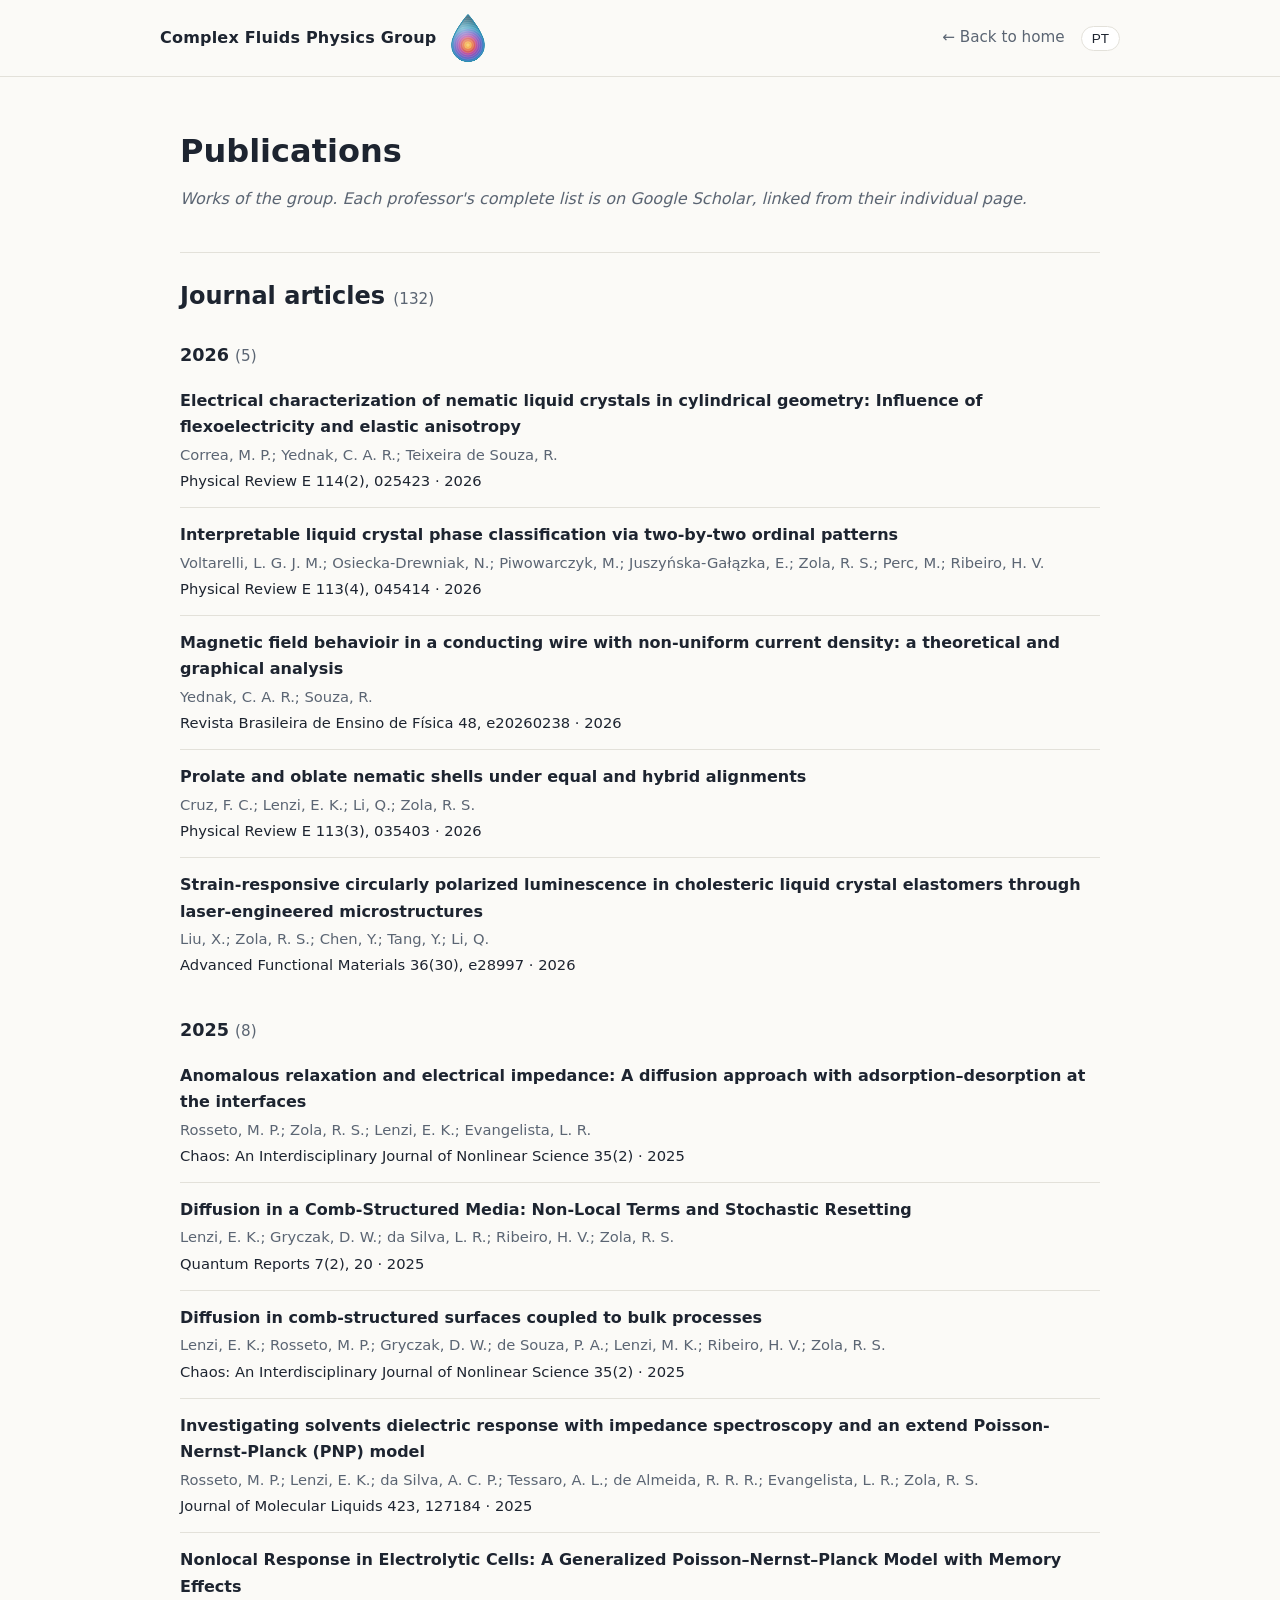
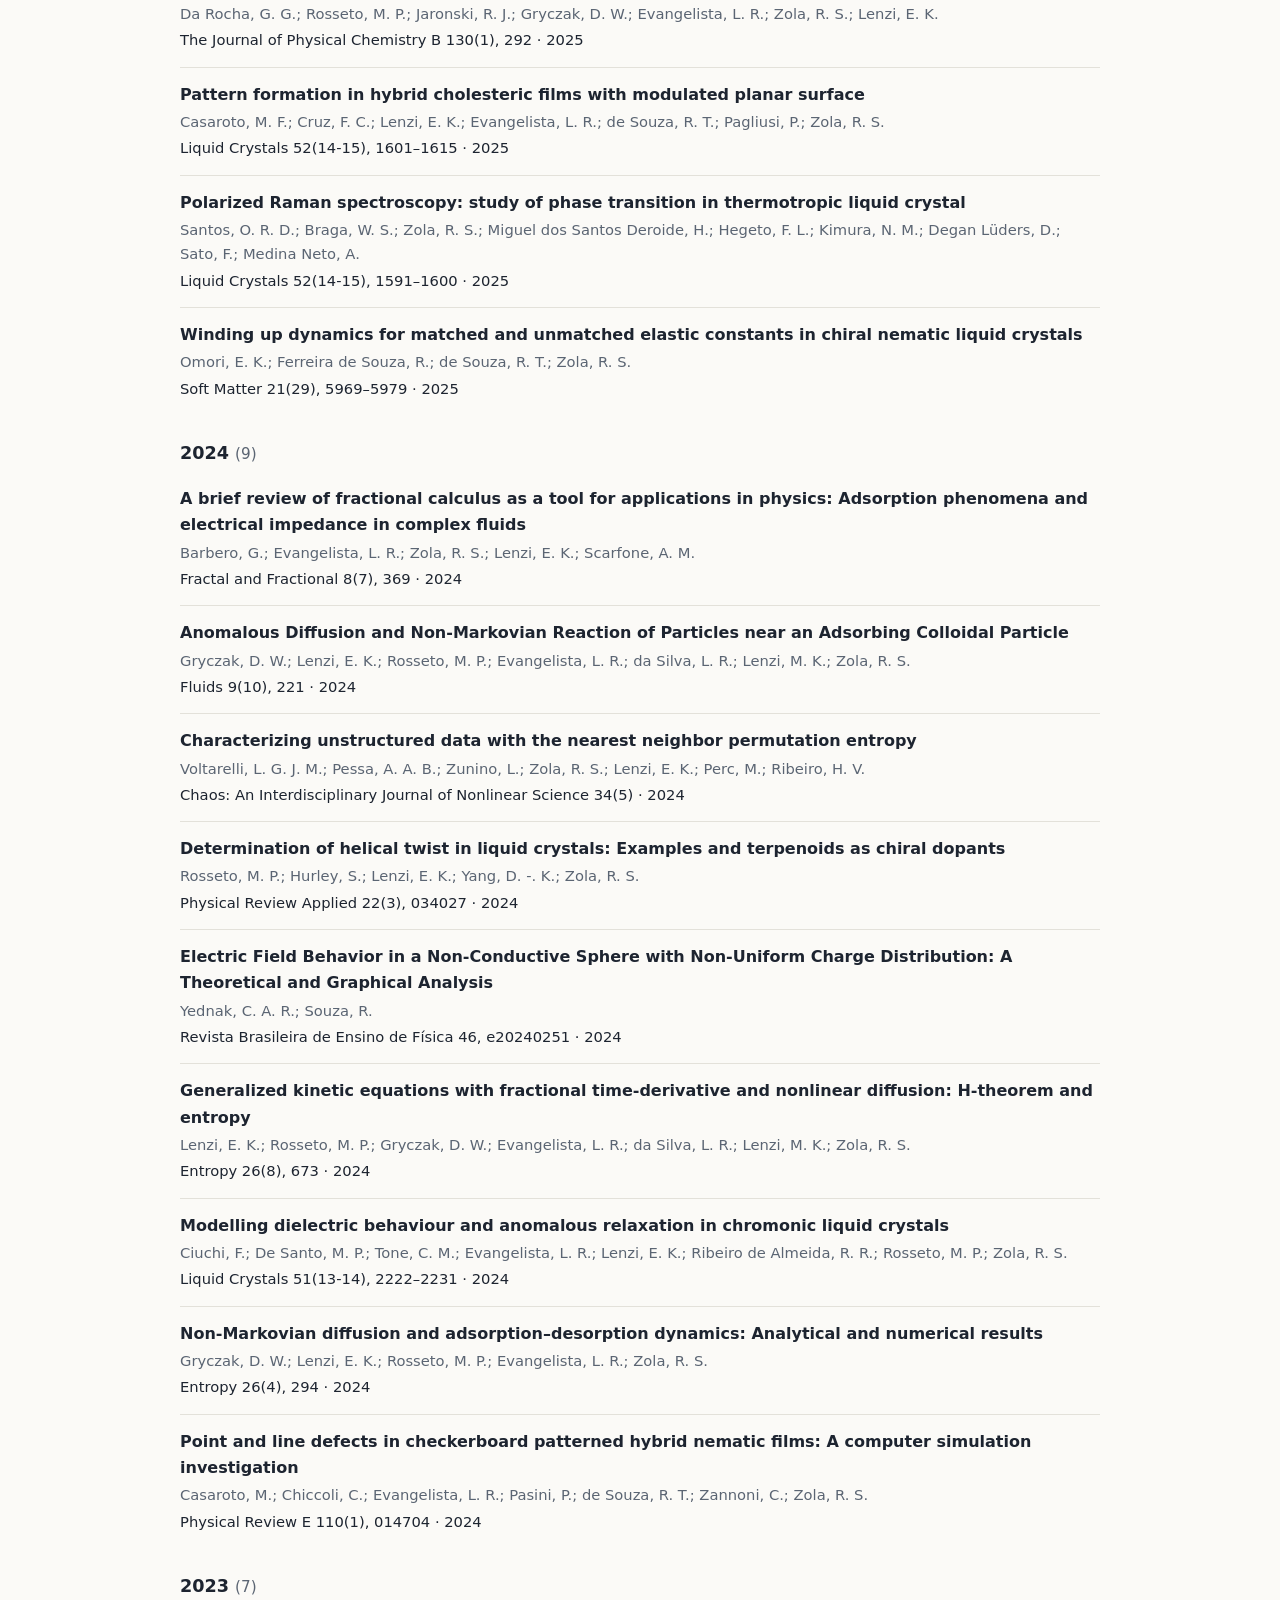
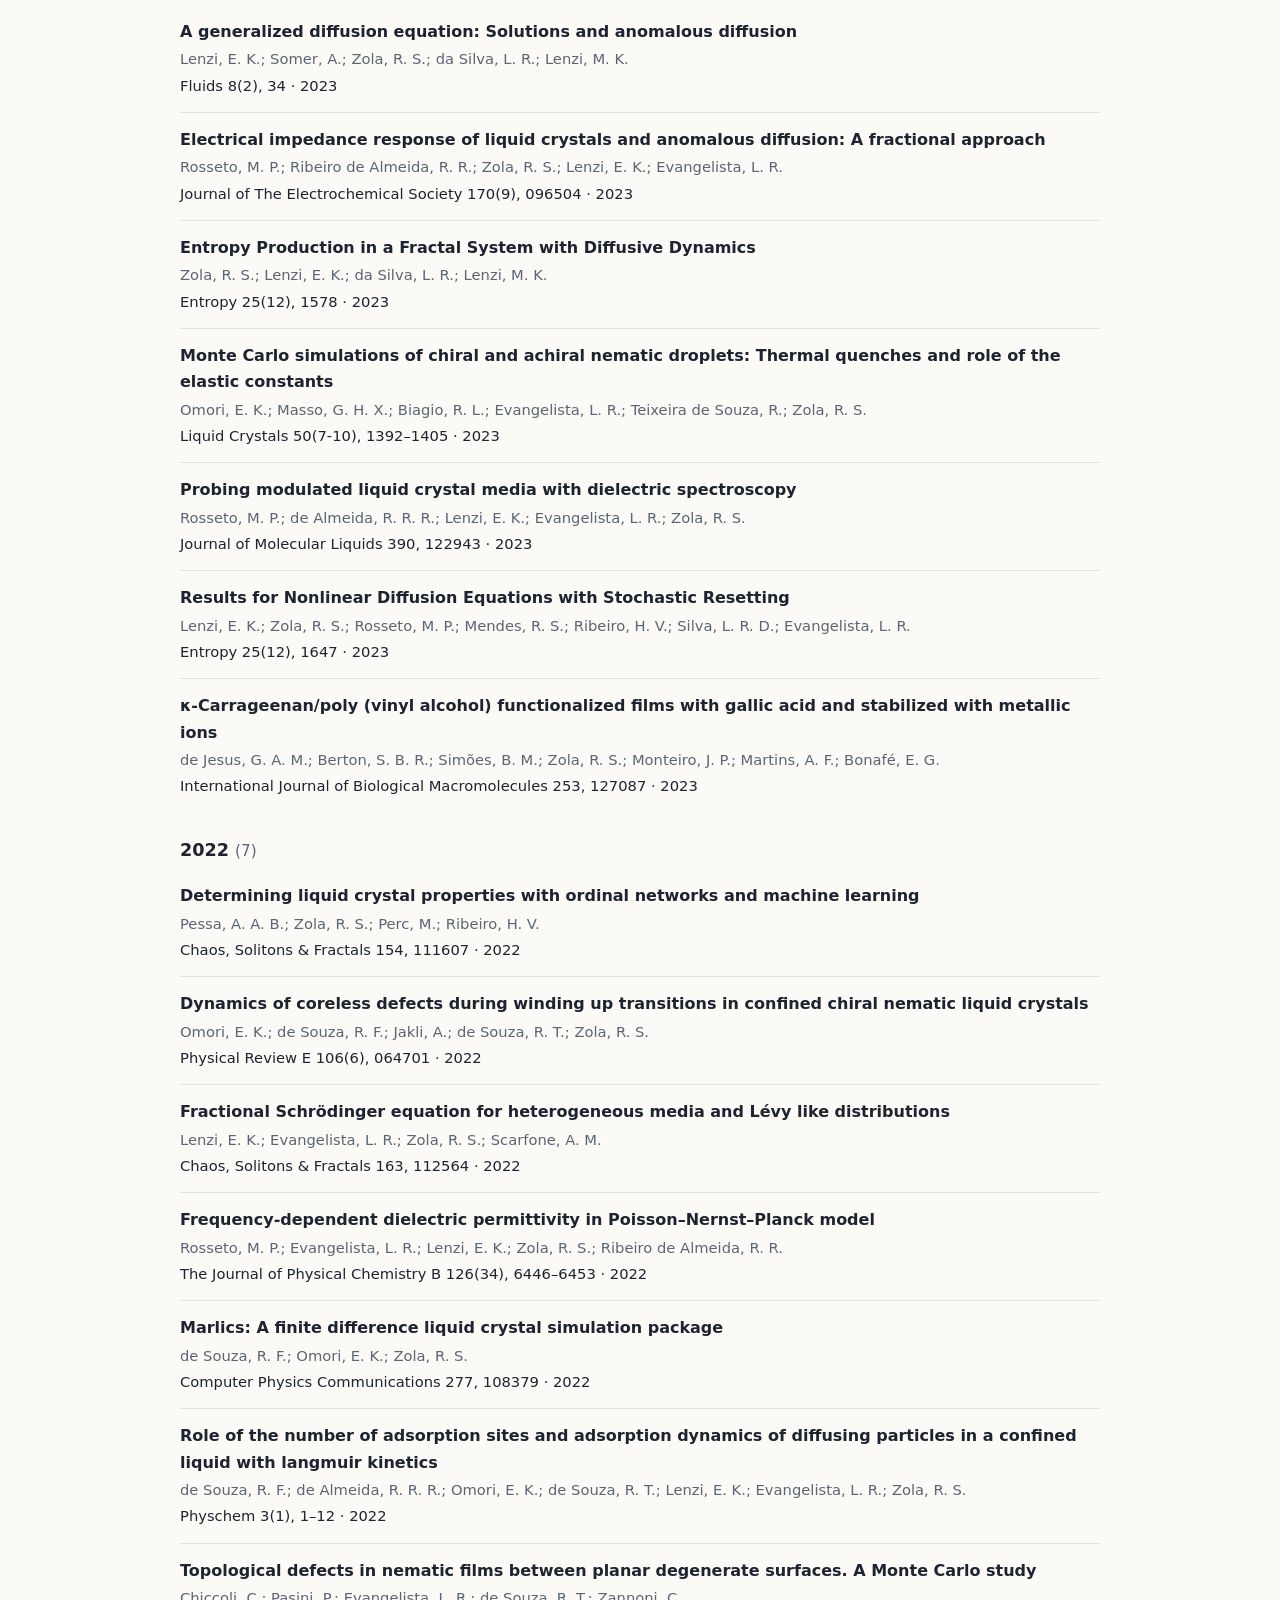
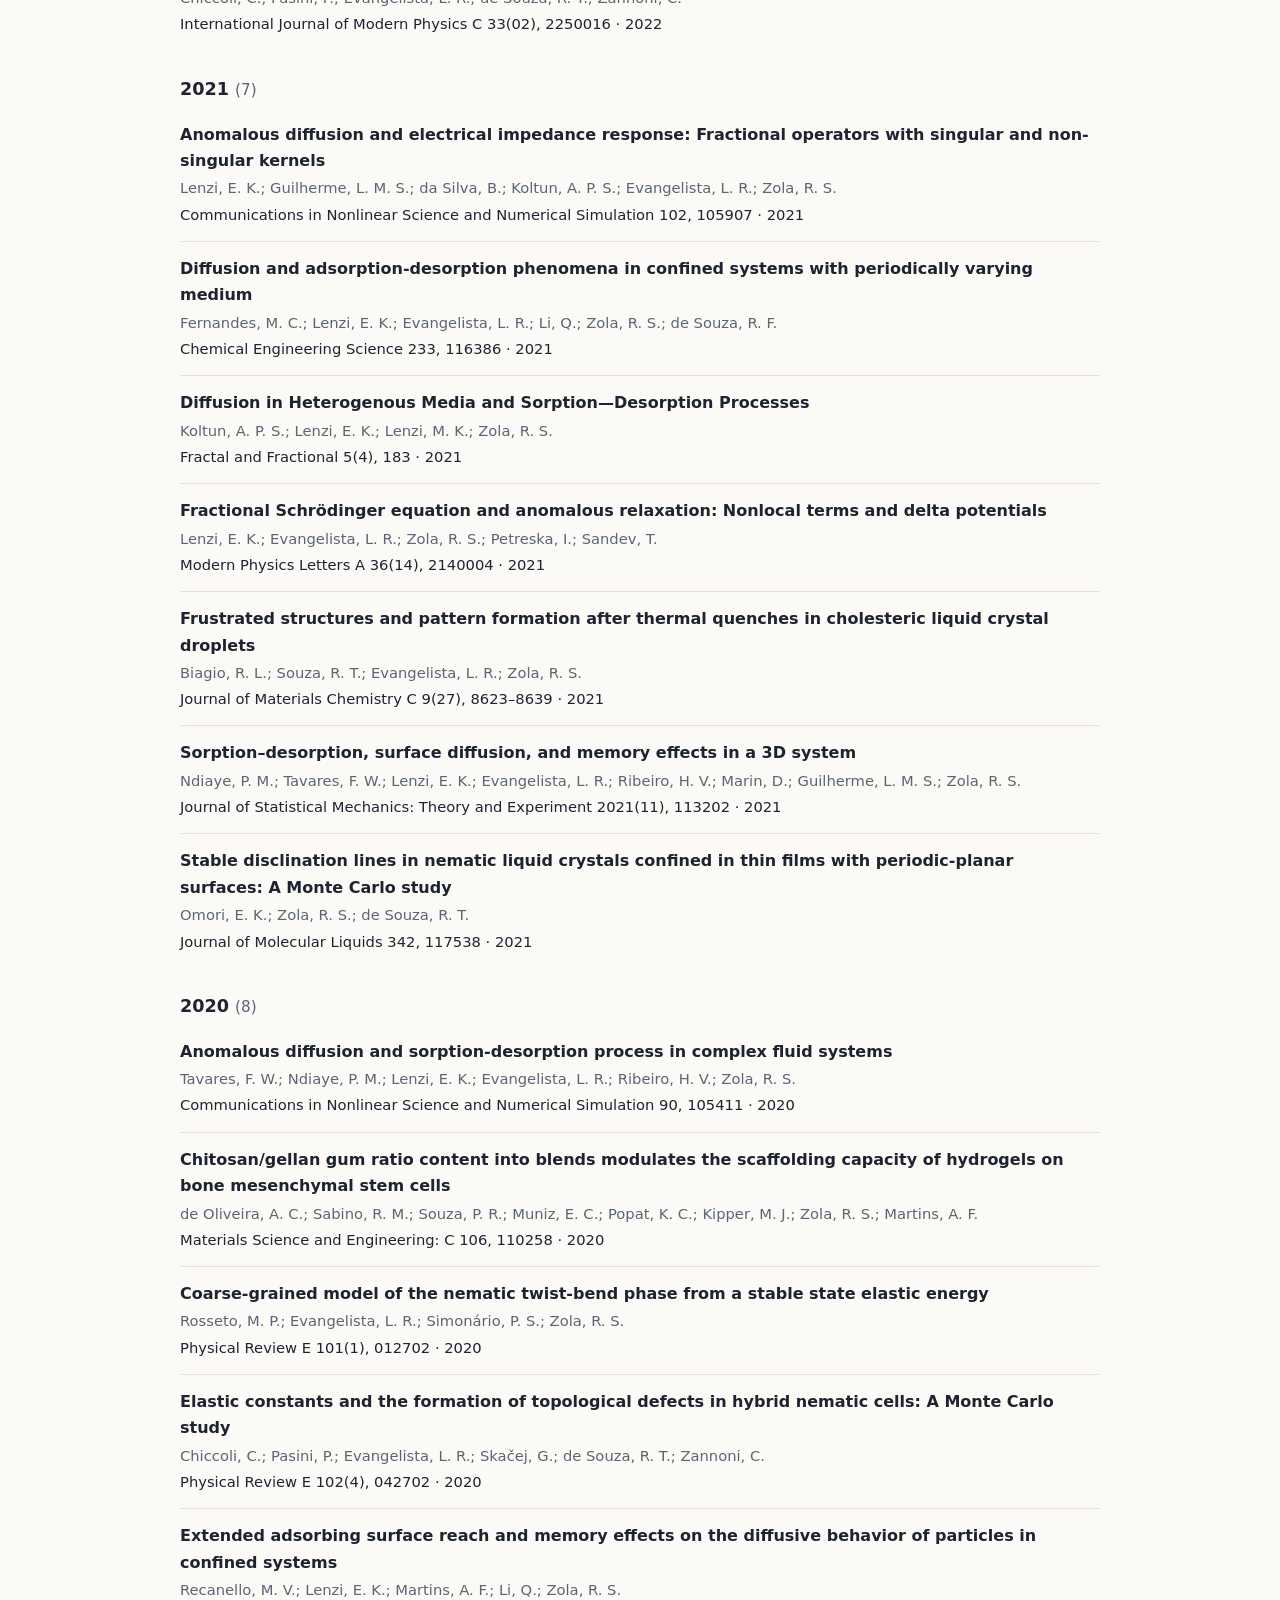
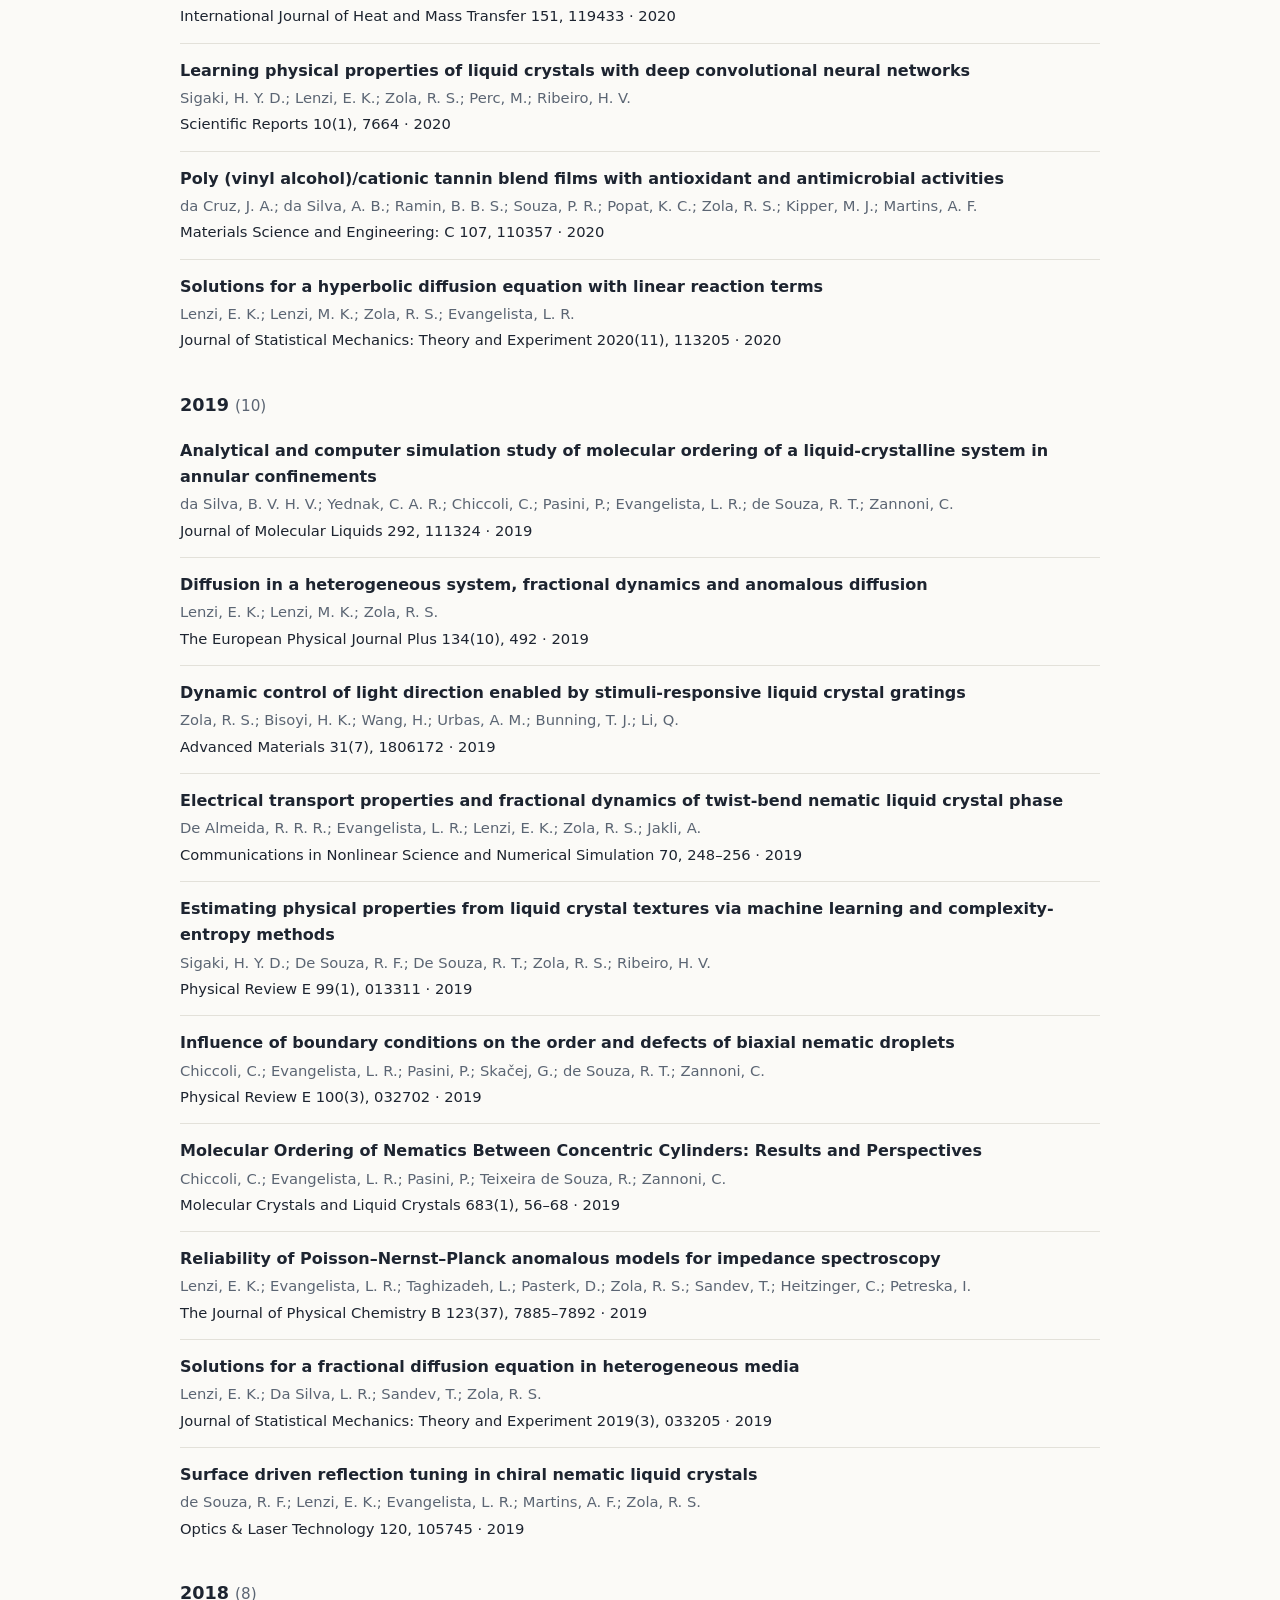
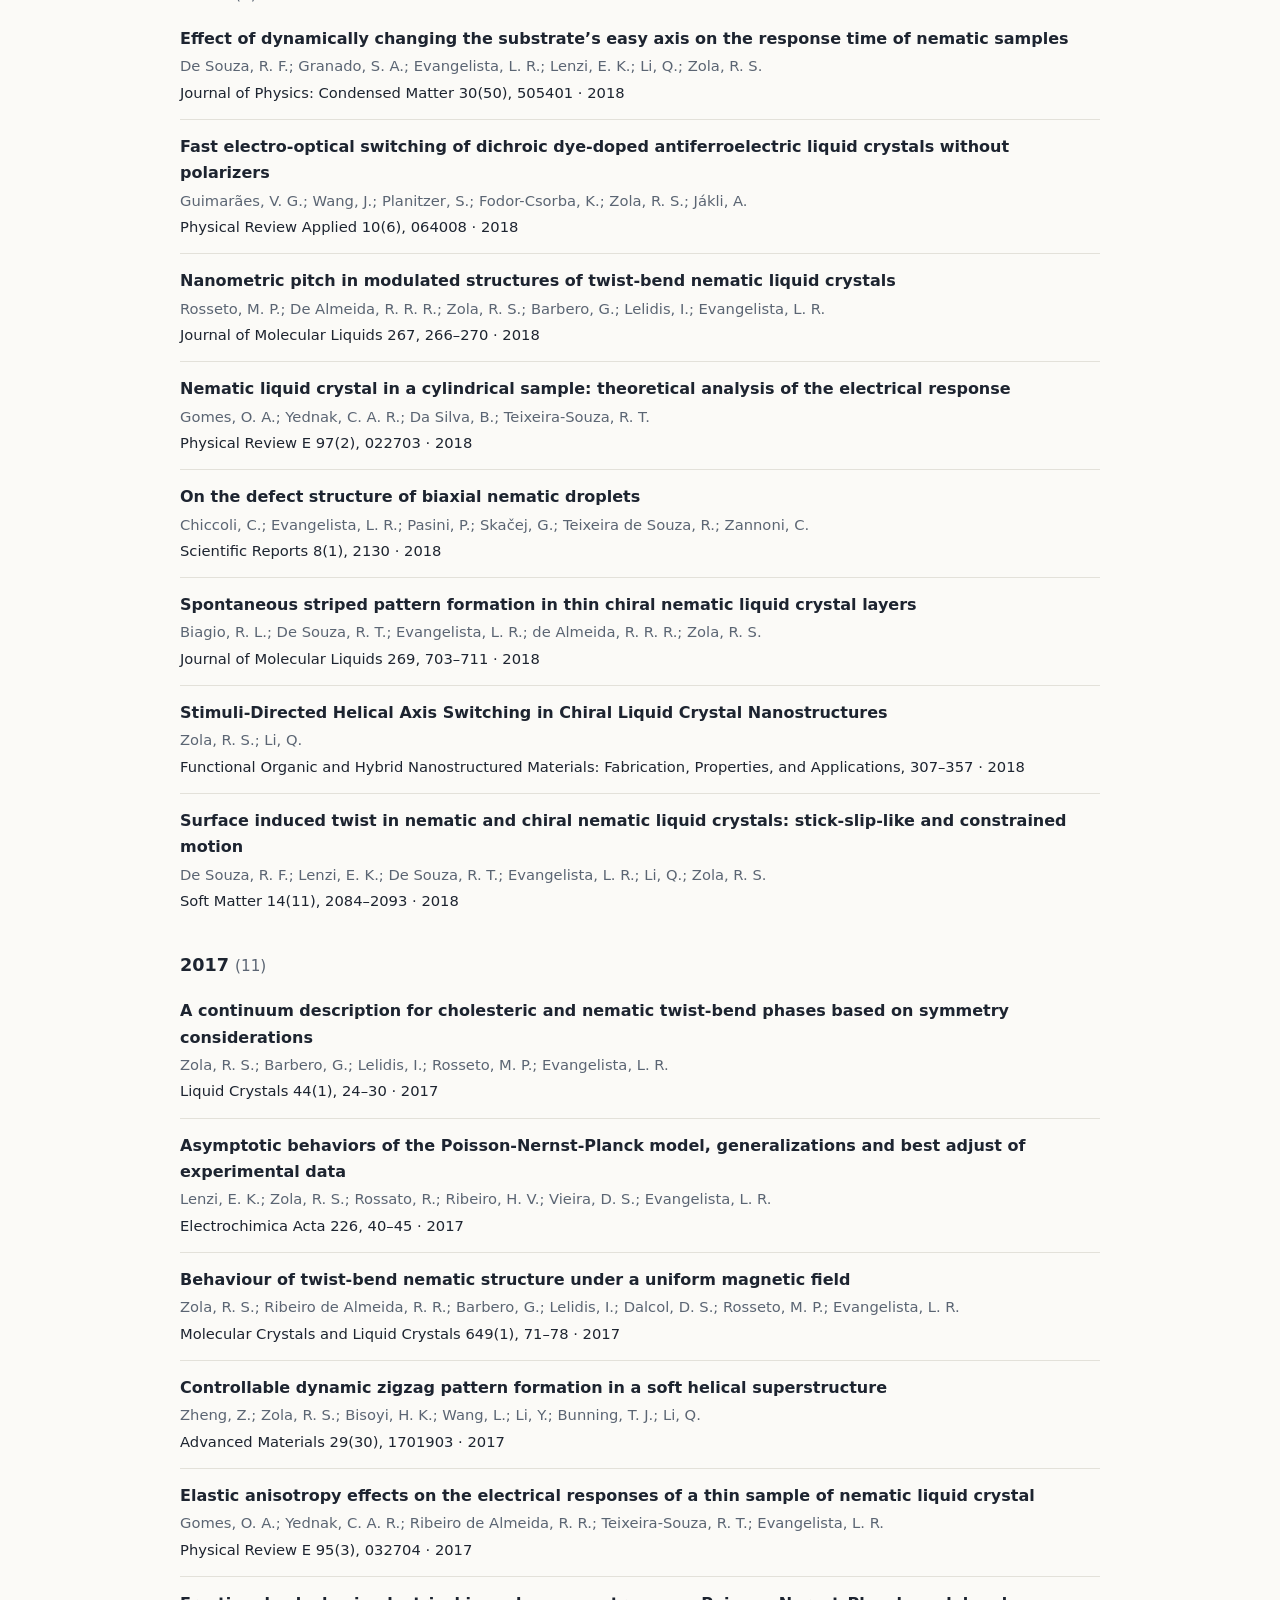
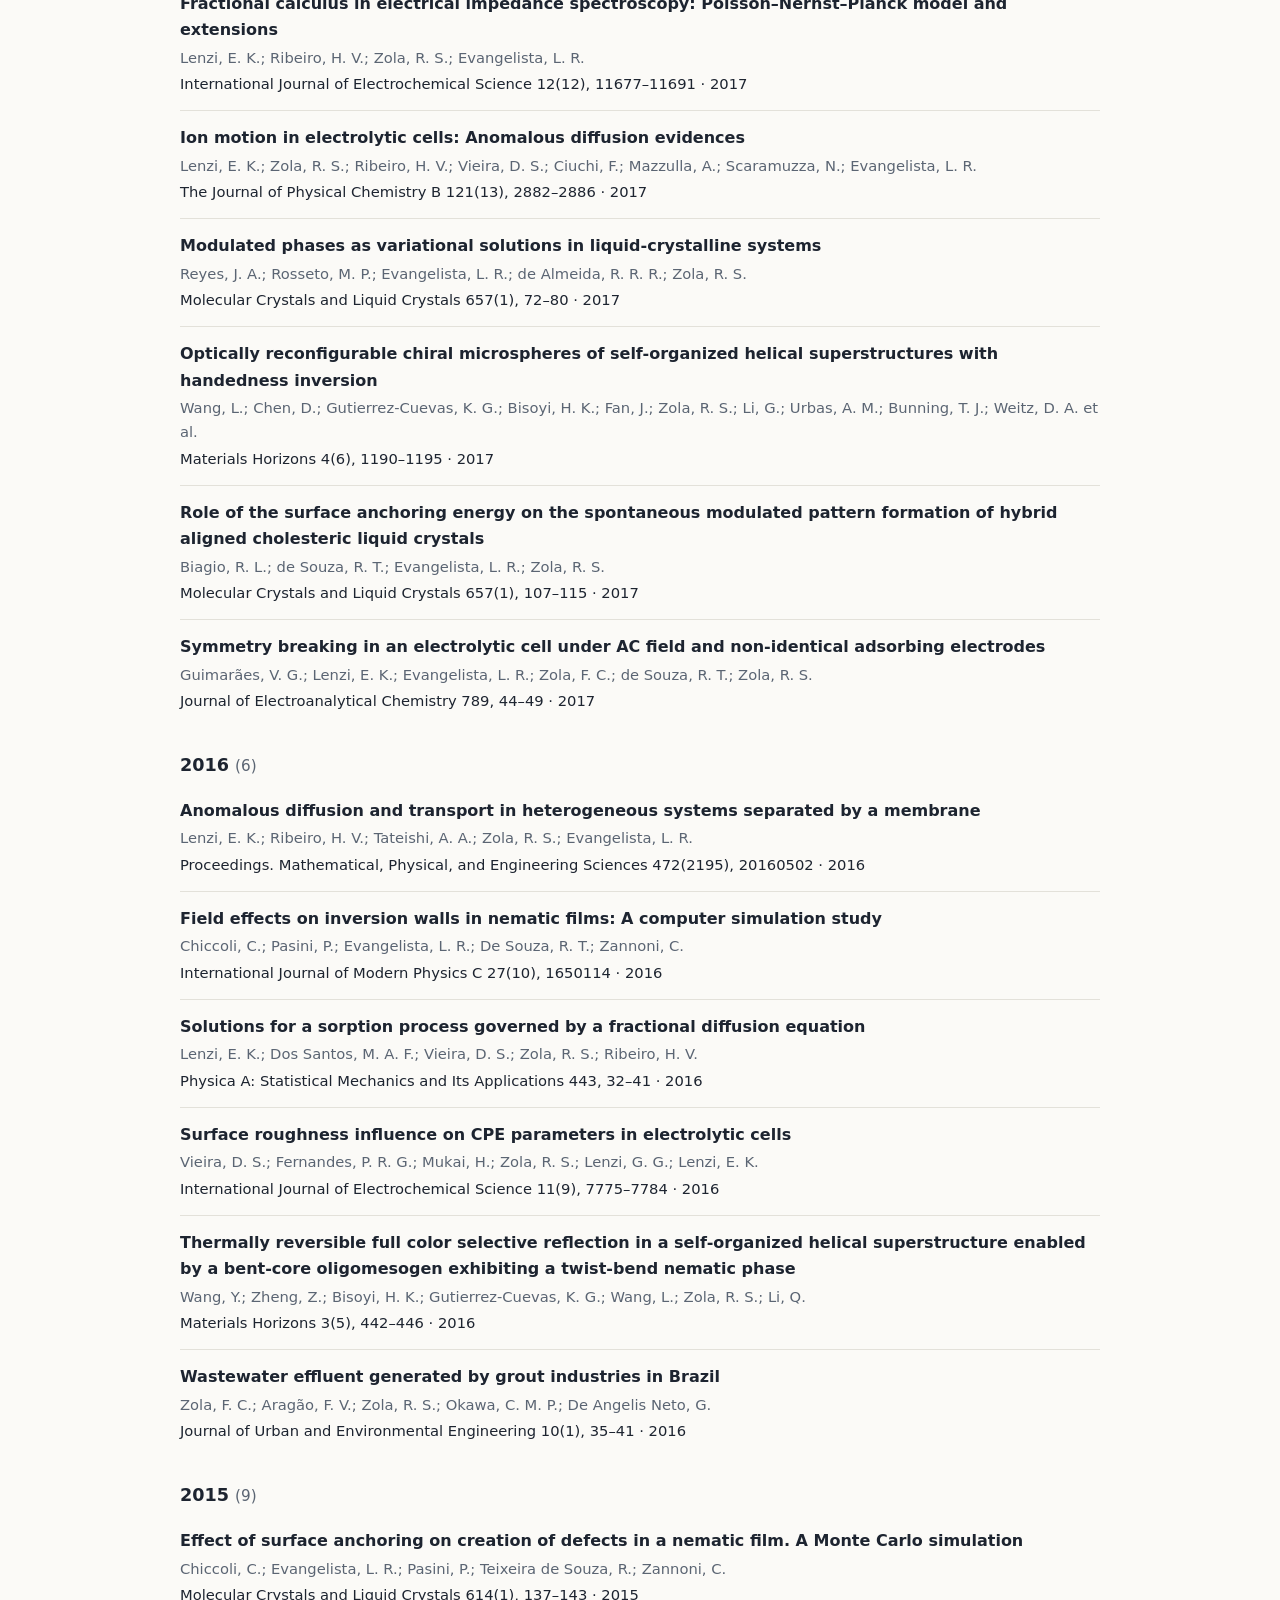
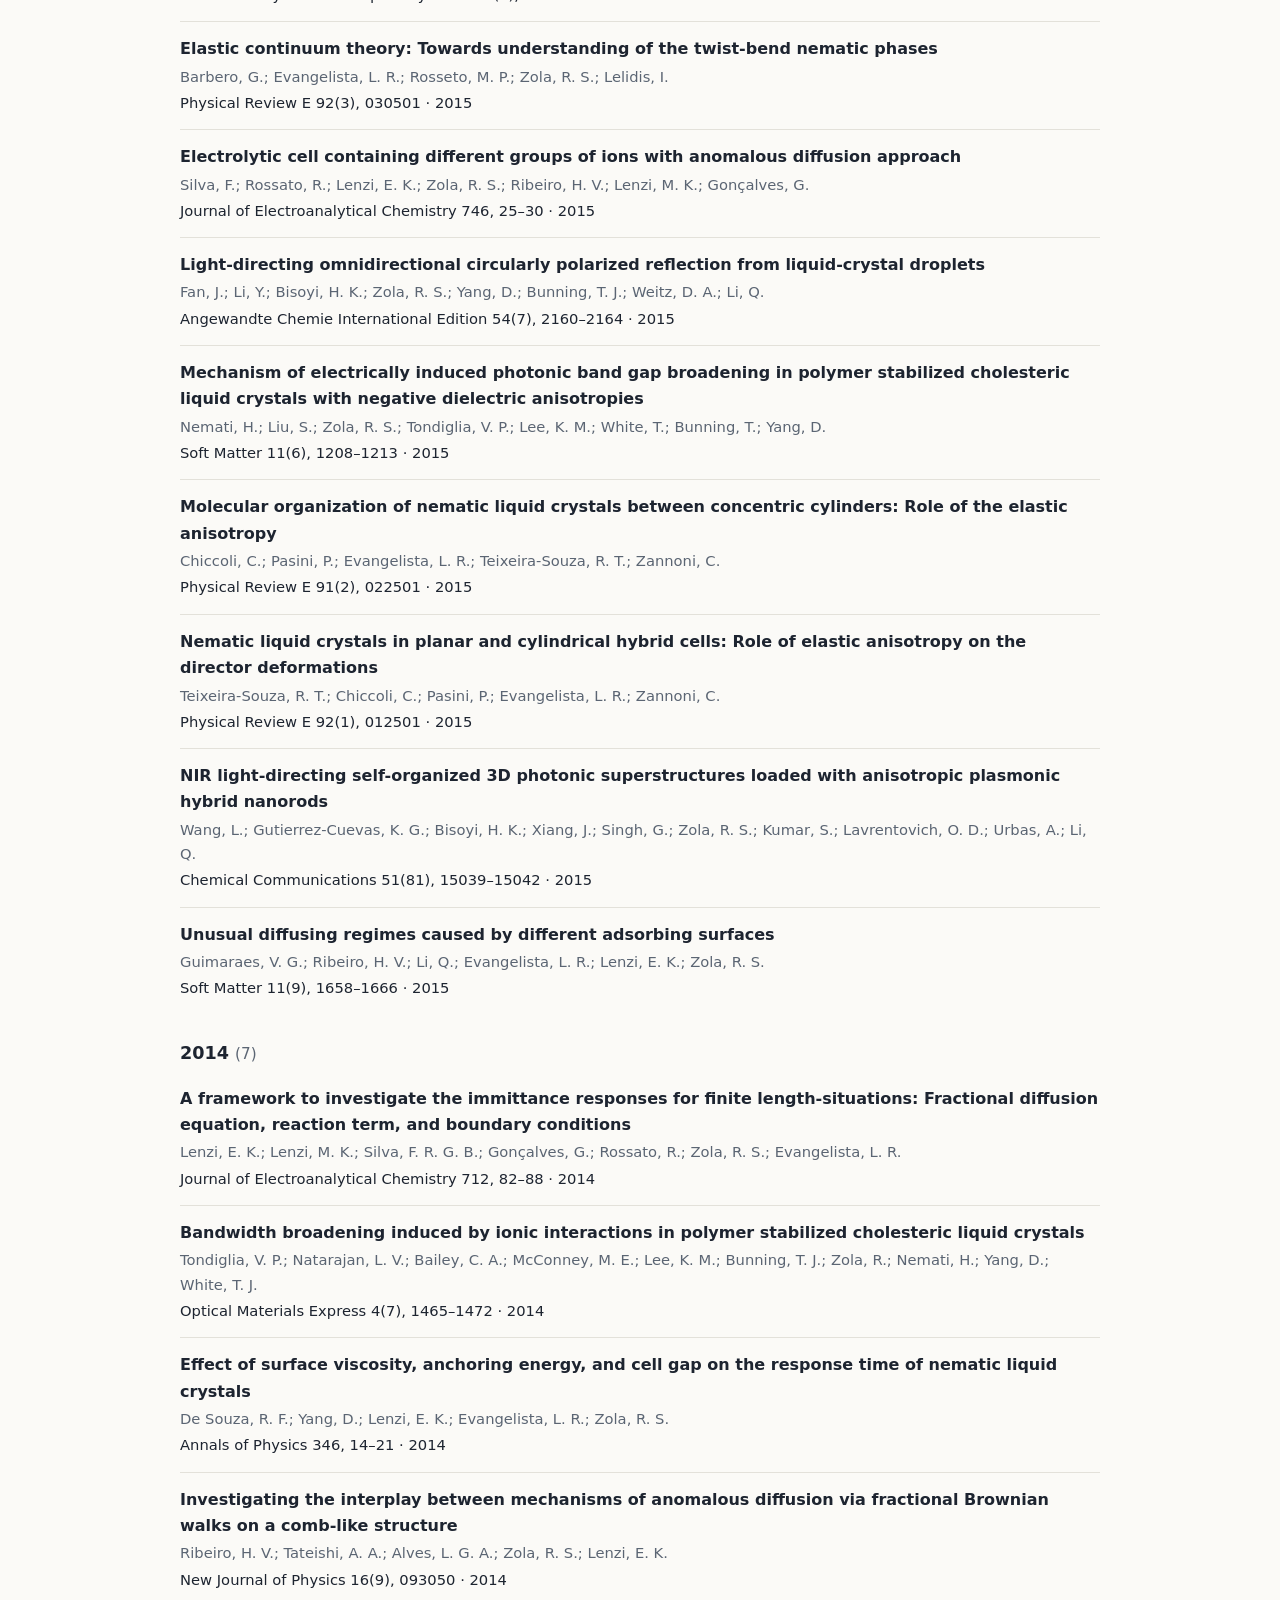
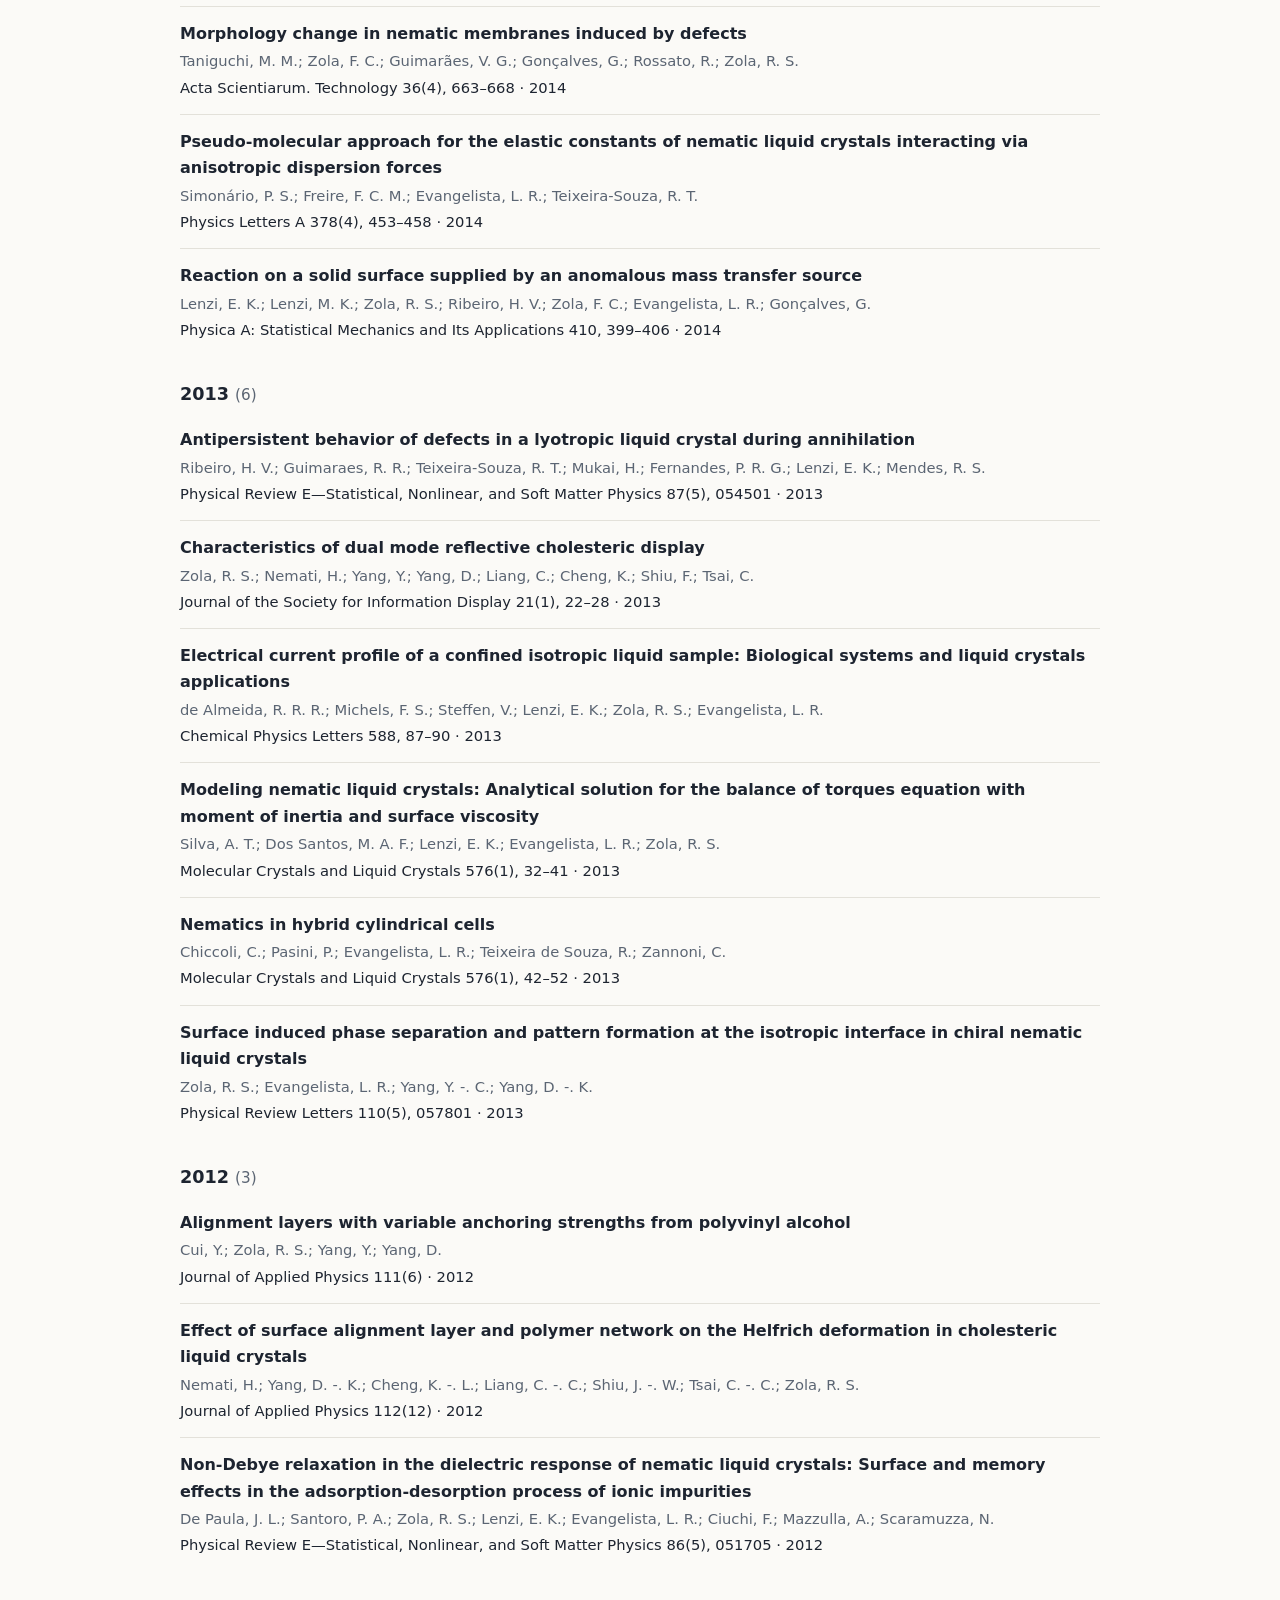
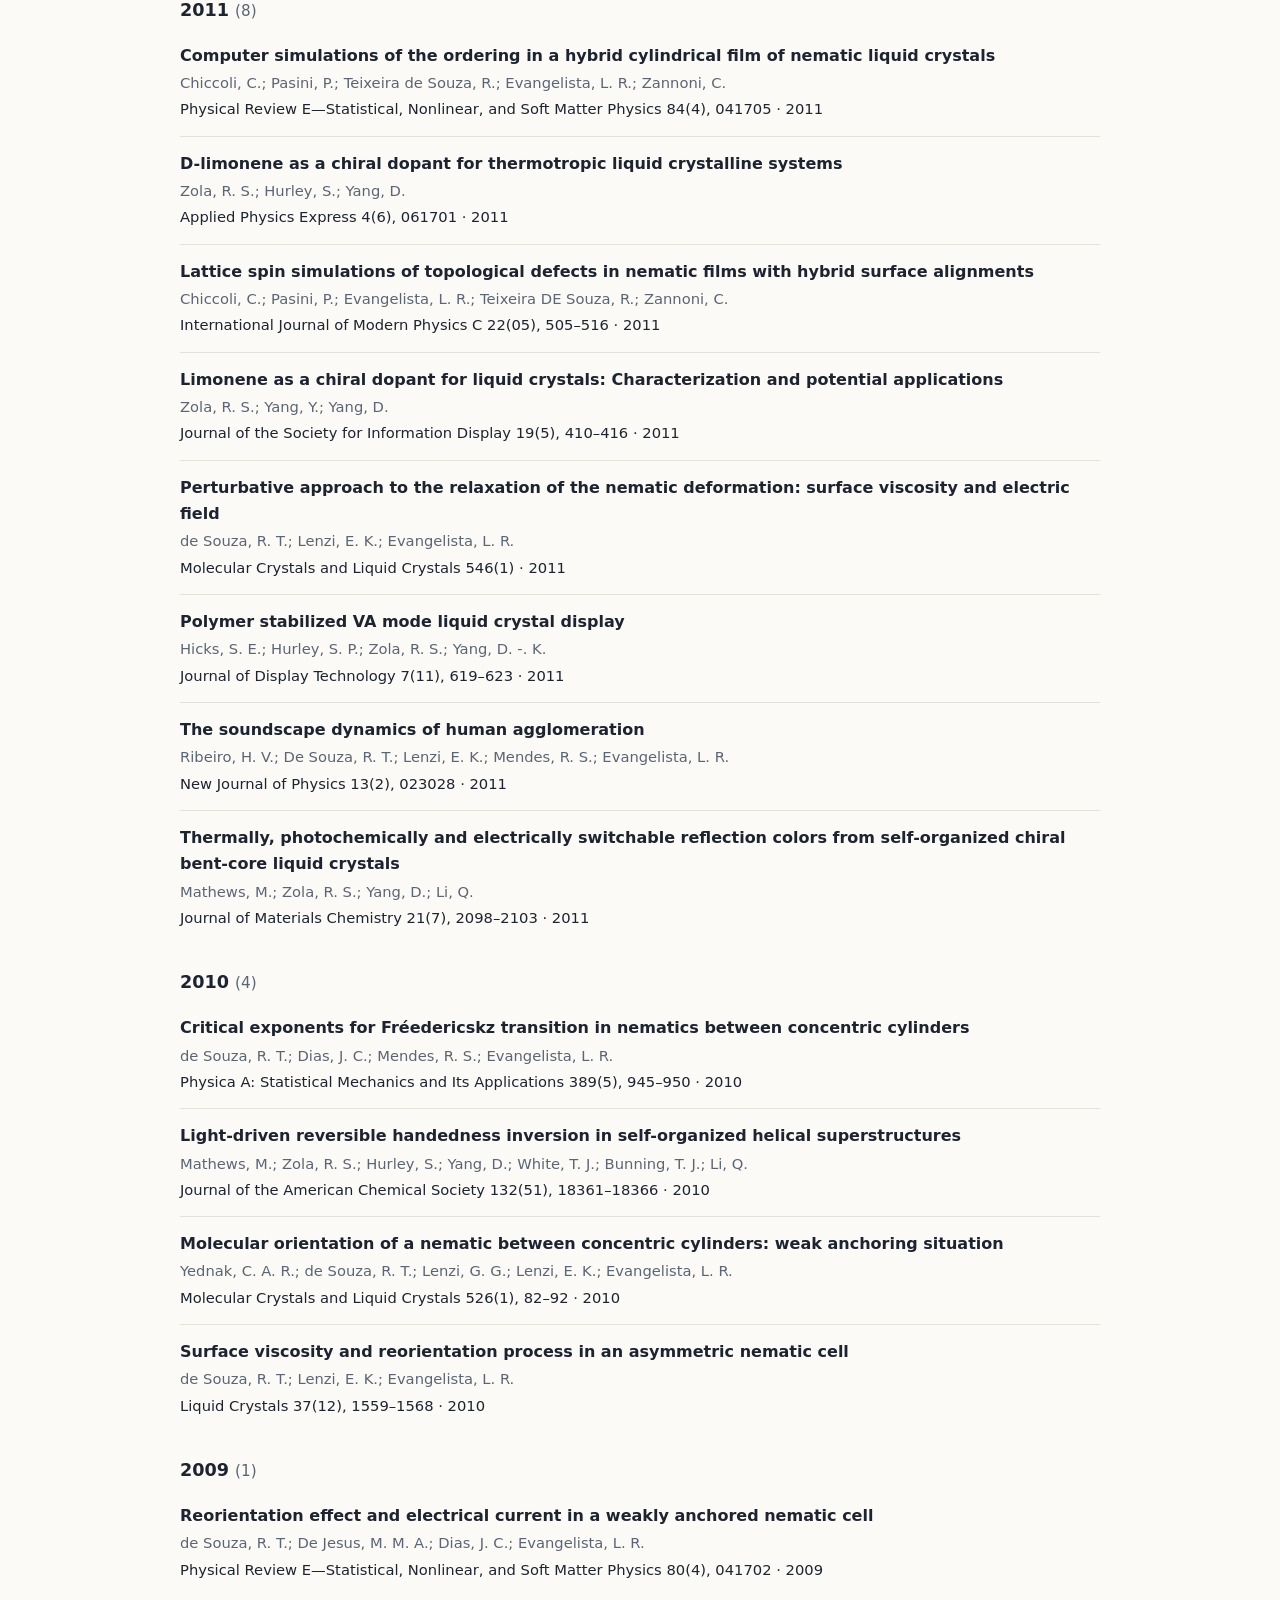
==== commit b2ae066e: "Add files via upload versão 11/11 9:40" ====
--- a/publicacoes.html
+++ b/publicacoes.html
@@ -25,15 +25,25 @@
   <div class="wrap" style="padding-top:48px;padding-bottom:32px">
     <h1 style="margin:0 0 8px"><span class="pt">Publicações</span><span class="en">Publications</span></h1>
     <p class="placeholder" style="margin:0 0 8px"><span class="pt">Trabalhos do grupo. A lista completa de cada professor está no Google Scholar, em sua página individual.</span><span class="en">Works of the group. Each professor's complete list is on Google Scholar, linked from their individual page.</span></p>
-    <h2 class="sec-h" id="artigos"><span class="pt">Artigos em periódicos</span><span class="en">Journal articles</span> <span class="count">(105)</span></h2>
-    <h3 class="year-h">2026 <span class="count">(3)</span></h3>
-    <ul class="pubs">
+    <h2 class="sec-h" id="artigos"><span class="pt">Artigos em periódicos</span><span class="en">Journal articles</span> <span class="count">(132)</span></h2>
+    <h3 class="year-h">2026 <span class="count">(5)</span></h3>
+    <ul class="pubs">
+      <li>
+        <div class="pub-title"><a href="https://scholar.google.com/scholar?q=%22Electrical+characterization+of+nematic+liquid+crystals+in+cylindrical+geometry%3A+Influence+of+flexoelectricity+and+elastic+anisotropy%22" target="_blank" rel="noopener">Electrical characterization of nematic liquid crystals in cylindrical geometry: Influence of flexoelectricity and elastic anisotropy</a></div>
+        <div class="pub-authors">Correa, M. P.; Yednak, C. A. R.; Teixeira de Souza, R.</div>
+        <div class="pub-venue">Physical Review E 114(2), 025423 · 2026 </div>
+      </li>
       <li>
         <div class="pub-title"><a href="https://scholar.google.com/scholar?q=%22Interpretable+liquid+crystal+phase+classification+via+two-by-two+ordinal+patterns%22" target="_blank" rel="noopener">Interpretable liquid crystal phase classification via two-by-two ordinal patterns</a></div>
         <div class="pub-authors">Voltarelli, L. G. J. M.; Osiecka-Drewniak, N.; Piwowarczyk, M.; Juszyńska-Gałązka, E.; Zola, R. S.; Perc, M.; Ribeiro, H. V.</div>
         <div class="pub-venue">Physical Review E 113(4), 045414 · 2026 </div>
       </li>
       <li>
+        <div class="pub-title"><a href="https://scholar.google.com/scholar?q=%22Magnetic+field+behavioir+in+a+conducting+wire+with+non-uniform+current+density%3A+a+theoretical+and+graphical+analysis%22" target="_blank" rel="noopener">Magnetic field behavioir in a conducting wire with non-uniform current density: a theoretical and graphical analysis</a></div>
+        <div class="pub-authors">Yednak, C. A. R.; Souza, R.</div>
+        <div class="pub-venue">Revista Brasileira de Ensino de Física 48, e20260238 · 2026 </div>
+      </li>
+      <li>
         <div class="pub-title"><a href="https://scholar.google.com/scholar?q=%22Prolate+and+oblate+nematic+shells+under+equal+and+hybrid+alignments%22" target="_blank" rel="noopener">Prolate and oblate nematic shells under equal and hybrid alignments</a></div>
         <div class="pub-authors">Cruz, F. C.; Lenzi, E. K.; Li, Q.; Zola, R. S.</div>
         <div class="pub-venue">Physical Review E 113(3), 035403 · 2026 </div>
@@ -87,7 +97,7 @@
         <div class="pub-venue">Soft Matter 21(29), 5969–5979 · 2025 </div>
       </li>
     </ul>
-    <h3 class="year-h">2024 <span class="count">(8)</span></h3>
+    <h3 class="year-h">2024 <span class="count">(9)</span></h3>
     <ul class="pubs">
       <li>
         <div class="pub-title"><a href="https://scholar.google.com/scholar?q=%22A+brief+review+of+fractional+calculus+as+a+tool+for+applications+in+physics%3A+Adsorption+phenomena+and+electrical+impedance+in+complex+fluids%22" target="_blank" rel="noopener">A brief review of fractional calculus as a tool for applications in physics: Adsorption phenomena and electrical impedance in complex fluids</a></div>
@@ -110,6 +120,11 @@
         <div class="pub-venue">Physical Review Applied 22(3), 034027 · 2024 </div>
       </li>
       <li>
+        <div class="pub-title"><a href="https://scholar.google.com/scholar?q=%22Electric+Field+Behavior+in+a+Non-Conductive+Sphere+with+Non-Uniform+Charge+Distribution%3A+A+Theoretical+and+Graphical+Analysis%22" target="_blank" rel="noopener">Electric Field Behavior in a Non-Conductive Sphere with Non-Uniform Charge Distribution: A Theoretical and Graphical Analysis</a></div>
+        <div class="pub-authors">Yednak, C. A. R.; Souza, R.</div>
+        <div class="pub-venue">Revista Brasileira de Ensino de Física 46, e20240251 · 2024 </div>
+      </li>
+      <li>
         <div class="pub-title"><a href="https://scholar.google.com/scholar?q=%22Generalized+kinetic+equations+with+fractional+time-derivative+and+nonlinear+diffusion%3A+H-theorem+and+entropy%22" target="_blank" rel="noopener">Generalized kinetic equations with fractional time-derivative and nonlinear diffusion: H-theorem and entropy</a></div>
         <div class="pub-authors">Lenzi, E. K.; Rosseto, M. P.; Gryczak, D. W.; Evangelista, L. R.; da Silva, L. R.; Lenzi, M. K.; Zola, R. S.</div>
         <div class="pub-venue">Entropy 26(8), 673 · 2024 </div>
@@ -168,7 +183,7 @@
         <div class="pub-venue">International Journal of Biological Macromolecules 253, 127087 · 2023 </div>
       </li>
     </ul>
-    <h3 class="year-h">2022 <span class="count">(6)</span></h3>
+    <h3 class="year-h">2022 <span class="count">(7)</span></h3>
     <ul class="pubs">
       <li>
         <div class="pub-title"><a href="https://scholar.google.com/scholar?q=%22Determining+liquid+crystal+properties+with+ordinal+networks+and+machine+learning%22" target="_blank" rel="noopener">Determining liquid crystal properties with ordinal networks and machine learning</a></div>
@@ -200,6 +215,11 @@
         <div class="pub-authors">de Souza, R. F.; de Almeida, R. R. R.; Omori, E. K.; de Souza, R. T.; Lenzi, E. K.; Evangelista, L. R.; Zola, R. S.</div>
         <div class="pub-venue">Physchem 3(1), 1–12 · 2022 </div>
       </li>
+      <li>
+        <div class="pub-title"><a href="https://scholar.google.com/scholar?q=%22Topological+defects+in+nematic+films+between+planar+degenerate+surfaces.+A+Monte+Carlo+study%22" target="_blank" rel="noopener">Topological defects in nematic films between planar degenerate surfaces. A Monte Carlo study</a></div>
+        <div class="pub-authors">Chiccoli, C.; Pasini, P.; Evangelista, L. R.; de Souza, R. T.; Zannoni, C.</div>
+        <div class="pub-venue">International Journal of Modern Physics C 33(02), 2250016 · 2022 </div>
+      </li>
     </ul>
     <h3 class="year-h">2021 <span class="count">(7)</span></h3>
     <ul class="pubs">
@@ -239,7 +259,7 @@
         <div class="pub-venue">Journal of Molecular Liquids 342, 117538 · 2021 </div>
       </li>
     </ul>
-    <h3 class="year-h">2020 <span class="count">(7)</span></h3>
+    <h3 class="year-h">2020 <span class="count">(8)</span></h3>
     <ul class="pubs">
       <li>
         <div class="pub-title"><a href="https://scholar.google.com/scholar?q=%22Anomalous+diffusion+and+sorption-desorption+process+in+complex+fluid+systems%22" target="_blank" rel="noopener">Anomalous diffusion and sorption-desorption process in complex fluid systems</a></div>
@@ -257,6 +277,11 @@
         <div class="pub-venue">Physical Review E 101(1), 012702 · 2020 </div>
       </li>
       <li>
+        <div class="pub-title"><a href="https://scholar.google.com/scholar?q=%22Elastic+constants+and+the+formation+of+topological+defects+in+hybrid+nematic+cells%3A+A+Monte+Carlo+study%22" target="_blank" rel="noopener">Elastic constants and the formation of topological defects in hybrid nematic cells: A Monte Carlo study</a></div>
+        <div class="pub-authors">Chiccoli, C.; Pasini, P.; Evangelista, L. R.; Skačej, G.; de Souza, R. T.; Zannoni, C.</div>
+        <div class="pub-venue">Physical Review E 102(4), 042702 · 2020 </div>
+      </li>
+      <li>
         <div class="pub-title"><a href="https://scholar.google.com/scholar?q=%22Extended+adsorbing+surface+reach+and+memory+effects+on+the+diffusive+behavior+of+particles+in+confined+systems%22" target="_blank" rel="noopener">Extended adsorbing surface reach and memory effects on the diffusive behavior of particles in confined systems</a></div>
         <div class="pub-authors">Recanello, M. V.; Lenzi, E. K.; Martins, A. F.; Li, Q.; Zola, R. S.</div>
         <div class="pub-venue">International Journal of Heat and Mass Transfer 151, 119433 · 2020 </div>
@@ -277,8 +302,13 @@
         <div class="pub-venue">Journal of Statistical Mechanics: Theory and Experiment 2020(11), 113205 · 2020 </div>
       </li>
     </ul>
-    <h3 class="year-h">2019 <span class="count">(7)</span></h3>
-    <ul class="pubs">
+    <h3 class="year-h">2019 <span class="count">(10)</span></h3>
+    <ul class="pubs">
+      <li>
+        <div class="pub-title"><a href="https://scholar.google.com/scholar?q=%22Analytical+and+computer+simulation+study+of+molecular+ordering+of+a+liquid-crystalline+system+in+annular+confinements%22" target="_blank" rel="noopener">Analytical and computer simulation study of molecular ordering of a liquid-crystalline system in annular confinements</a></div>
+        <div class="pub-authors">da Silva, B. V. H. V.; Yednak, C. A. R.; Chiccoli, C.; Pasini, P.; Evangelista, L. R.; de Souza, R. T.; Zannoni, C.</div>
+        <div class="pub-venue">Journal of Molecular Liquids 292, 111324 · 2019 </div>
+      </li>
       <li>
         <div class="pub-title"><a href="https://scholar.google.com/scholar?q=%22Diffusion+in+a+heterogeneous+system%2C+fractional+dynamics+and+anomalous+diffusion%22" target="_blank" rel="noopener">Diffusion in a heterogeneous system, fractional dynamics and anomalous diffusion</a></div>
         <div class="pub-authors">Lenzi, E. K.; Lenzi, M. K.; Zola, R. S.</div>
@@ -300,6 +330,16 @@
         <div class="pub-venue">Physical Review E 99(1), 013311 · 2019 </div>
       </li>
       <li>
+        <div class="pub-title"><a href="https://scholar.google.com/scholar?q=%22Influence+of+boundary+conditions+on+the+order+and+defects+of+biaxial+nematic+droplets%22" target="_blank" rel="noopener">Influence of boundary conditions on the order and defects of biaxial nematic droplets</a></div>
+        <div class="pub-authors">Chiccoli, C.; Evangelista, L. R.; Pasini, P.; Skačej, G.; de Souza, R. T.; Zannoni, C.</div>
+        <div class="pub-venue">Physical Review E 100(3), 032702 · 2019 </div>
+      </li>
+      <li>
+        <div class="pub-title"><a href="https://scholar.google.com/scholar?q=%22Molecular+Ordering+of+Nematics+Between+Concentric+Cylinders%3A+Results+and+Perspectives%22" target="_blank" rel="noopener">Molecular Ordering of Nematics Between Concentric Cylinders: Results and Perspectives</a></div>
+        <div class="pub-authors">Chiccoli, C.; Evangelista, L. R.; Pasini, P.; Teixeira de Souza, R.; Zannoni, C.</div>
+        <div class="pub-venue">Molecular Crystals and Liquid Crystals 683(1), 56–68 · 2019 </div>
+      </li>
+      <li>
         <div class="pub-title"><a href="https://scholar.google.com/scholar?q=%22Reliability+of+Poisson%E2%80%93Nernst%E2%80%93Planck+anomalous+models+for+impedance+spectroscopy%22" target="_blank" rel="noopener">Reliability of Poisson–Nernst–Planck anomalous models for impedance spectroscopy</a></div>
         <div class="pub-authors">Lenzi, E. K.; Evangelista, L. R.; Taghizadeh, L.; Pasterk, D.; Zola, R. S.; Sandev, T.; Heitzinger, C.; Petreska, I.</div>
         <div class="pub-venue">The Journal of Physical Chemistry B 123(37), 7885–7892 · 2019 </div>
@@ -315,7 +355,7 @@
         <div class="pub-venue">Optics &amp; Laser Technology 120, 105745 · 2019 </div>
       </li>
     </ul>
-    <h3 class="year-h">2018 <span class="count">(6)</span></h3>
+    <h3 class="year-h">2018 <span class="count">(8)</span></h3>
     <ul class="pubs">
       <li>
         <div class="pub-title"><a href="https://scholar.google.com/scholar?q=%22Effect+of+dynamically+changing+the+substrate%E2%80%99s+easy+axis+on+the+response+time+of+nematic+samples%22" target="_blank" rel="noopener">Effect of dynamically changing the substrate’s easy axis on the response time of nematic samples</a></div>
@@ -333,6 +373,16 @@
         <div class="pub-venue">Journal of Molecular Liquids 267, 266–270 · 2018 </div>
       </li>
       <li>
+        <div class="pub-title"><a href="https://scholar.google.com/scholar?q=%22Nematic+liquid+crystal+in+a+cylindrical+sample%3A+theoretical+analysis+of+the+electrical+response%22" target="_blank" rel="noopener">Nematic liquid crystal in a cylindrical sample: theoretical analysis of the electrical response</a></div>
+        <div class="pub-authors">Gomes, O. A.; Yednak, C. A. R.; Da Silva, B.; Teixeira-Souza, R. T.</div>
+        <div class="pub-venue">Physical Review E 97(2), 022703 · 2018 </div>
+      </li>
+      <li>
+        <div class="pub-title"><a href="https://scholar.google.com/scholar?q=%22On+the+defect+structure+of+biaxial+nematic+droplets%22" target="_blank" rel="noopener">On the defect structure of biaxial nematic droplets</a></div>
+        <div class="pub-authors">Chiccoli, C.; Evangelista, L. R.; Pasini, P.; Skačej, G.; Teixeira de Souza, R.; Zannoni, C.</div>
+        <div class="pub-venue">Scientific Reports 8(1), 2130 · 2018 </div>
+      </li>
+      <li>
         <div class="pub-title"><a href="https://scholar.google.com/scholar?q=%22Spontaneous+striped+pattern+formation+in+thin+chiral+nematic+liquid+crystal+layers%22" target="_blank" rel="noopener">Spontaneous striped pattern formation in thin chiral nematic liquid crystal layers</a></div>
         <div class="pub-authors">Biagio, R. L.; De Souza, R. T.; Evangelista, L. R.; de Almeida, R. R. R.; Zola, R. S.</div>
         <div class="pub-venue">Journal of Molecular Liquids 269, 703–711 · 2018 </div>
@@ -348,7 +398,7 @@
         <div class="pub-venue">Soft Matter 14(11), 2084–2093 · 2018 </div>
       </li>
     </ul>
-    <h3 class="year-h">2017 <span class="count">(10)</span></h3>
+    <h3 class="year-h">2017 <span class="count">(11)</span></h3>
     <ul class="pubs">
       <li>
         <div class="pub-title"><a href="https://scholar.google.com/scholar?q=%22A+continuum+description+for+cholesteric+and+nematic+twist-bend+phases+based+on+symmetry+considerations%22" target="_blank" rel="noopener">A continuum description for cholesteric and nematic twist-bend phases based on symmetry considerations</a></div>
@@ -371,6 +421,11 @@
         <div class="pub-venue">Advanced Materials 29(30), 1701903 · 2017 </div>
       </li>
       <li>
+        <div class="pub-title"><a href="https://scholar.google.com/scholar?q=%22Elastic+anisotropy+effects+on+the+electrical+responses+of+a+thin+sample+of+nematic+liquid+crystal%22" target="_blank" rel="noopener">Elastic anisotropy effects on the electrical responses of a thin sample of nematic liquid crystal</a></div>
+        <div class="pub-authors">Gomes, O. A.; Yednak, C. A. R.; Ribeiro de Almeida, R. R.; Teixeira-Souza, R. T.; Evangelista, L. R.</div>
+        <div class="pub-venue">Physical Review E 95(3), 032704 · 2017 </div>
+      </li>
+      <li>
         <div class="pub-title"><a href="https://scholar.google.com/scholar?q=%22Fractional+calculus+in+electrical+impedance+spectroscopy%3A+Poisson%E2%80%93Nernst%E2%80%93Planck+model+and+extensions%22" target="_blank" rel="noopener">Fractional calculus in electrical impedance spectroscopy: Poisson–Nernst–Planck model and extensions</a></div>
         <div class="pub-authors">Lenzi, E. K.; Ribeiro, H. V.; Zola, R. S.; Evangelista, L. R.</div>
         <div class="pub-venue">International Journal of Electrochemical Science 12(12), 11677–11691 · 2017 </div>
@@ -401,7 +456,7 @@
         <div class="pub-venue">Journal of Electroanalytical Chemistry 789, 44–49 · 2017 </div>
       </li>
     </ul>
-    <h3 class="year-h">2016 <span class="count">(5)</span></h3>
+    <h3 class="year-h">2016 <span class="count">(6)</span></h3>
     <ul class="pubs">
       <li>
         <div class="pub-title"><a href="https://scholar.google.com/scholar?q=%22Anomalous+diffusion+and+transport+in+heterogeneous+systems+separated+by+a+membrane%22" target="_blank" rel="noopener">Anomalous diffusion and transport in heterogeneous systems separated by a membrane</a></div>
@@ -409,6 +464,11 @@
         <div class="pub-venue">Proceedings. Mathematical, Physical, and Engineering Sciences 472(2195), 20160502 · 2016 </div>
       </li>
       <li>
+        <div class="pub-title"><a href="https://scholar.google.com/scholar?q=%22Field+effects+on+inversion+walls+in+nematic+films%3A+A+computer+simulation+study%22" target="_blank" rel="noopener">Field effects on inversion walls in nematic films: A computer simulation study</a></div>
+        <div class="pub-authors">Chiccoli, C.; Pasini, P.; Evangelista, L. R.; De Souza, R. T.; Zannoni, C.</div>
+        <div class="pub-venue">International Journal of Modern Physics C 27(10), 1650114 · 2016 </div>
+      </li>
+      <li>
         <div class="pub-title"><a href="https://scholar.google.com/scholar?q=%22Solutions+for+a+sorption+process+governed+by+a+fractional+diffusion+equation%22" target="_blank" rel="noopener">Solutions for a sorption process governed by a fractional diffusion equation</a></div>
         <div class="pub-authors">Lenzi, E. K.; Dos Santos, M. A. F.; Vieira, D. S.; Zola, R. S.; Ribeiro, H. V.</div>
         <div class="pub-venue">Physica A: Statistical Mechanics and Its Applications 443, 32–41 · 2016 </div>
@@ -429,8 +489,13 @@
         <div class="pub-venue">Journal of Urban and Environmental Engineering 10(1), 35–41 · 2016 </div>
       </li>
     </ul>
-    <h3 class="year-h">2015 <span class="count">(6)</span></h3>
-    <ul class="pubs">
+    <h3 class="year-h">2015 <span class="count">(9)</span></h3>
+    <ul class="pubs">
+      <li>
+        <div class="pub-title"><a href="https://scholar.google.com/scholar?q=%22Effect+of+surface+anchoring+on+creation+of+defects+in+a+nematic+film.+A+Monte+Carlo+simulation%22" target="_blank" rel="noopener">Effect of surface anchoring on creation of defects in a nematic film. A Monte Carlo simulation</a></div>
+        <div class="pub-authors">Chiccoli, C.; Evangelista, L. R.; Pasini, P.; Teixeira de Souza, R.; Zannoni, C.</div>
+        <div class="pub-venue">Molecular Crystals and Liquid Crystals 614(1), 137–143 · 2015 </div>
+      </li>
       <li>
         <div class="pub-title"><a href="https://scholar.google.com/scholar?q=%22Elastic+continuum+theory%3A+Towards+understanding+of+the+twist-bend+nematic+phases%22" target="_blank" rel="noopener">Elastic continuum theory: Towards understanding of the twist-bend nematic phases</a></div>
         <div class="pub-authors">Barbero, G.; Evangelista, L. R.; Rosseto, M. P.; Zola, R. S.; Lelidis, I.</div>
@@ -452,6 +517,16 @@
         <div class="pub-venue">Soft Matter 11(6), 1208–1213 · 2015 </div>
       </li>
       <li>
+        <div class="pub-title"><a href="https://scholar.google.com/scholar?q=%22Molecular+organization+of+nematic+liquid+crystals+between+concentric+cylinders%3A+Role+of+the+elastic+anisotropy%22" target="_blank" rel="noopener">Molecular organization of nematic liquid crystals between concentric cylinders: Role of the elastic anisotropy</a></div>
+        <div class="pub-authors">Chiccoli, C.; Pasini, P.; Evangelista, L. R.; Teixeira-Souza, R. T.; Zannoni, C.</div>
+        <div class="pub-venue">Physical Review E 91(2), 022501 · 2015 </div>
+      </li>
+      <li>
+        <div class="pub-title"><a href="https://scholar.google.com/scholar?q=%22Nematic+liquid+crystals+in+planar+and+cylindrical+hybrid+cells%3A+Role+of+elastic+anisotropy+on+the+director+deformations%22" target="_blank" rel="noopener">Nematic liquid crystals in planar and cylindrical hybrid cells: Role of elastic anisotropy on the director deformations</a></div>
+        <div class="pub-authors">Teixeira-Souza, R. T.; Chiccoli, C.; Pasini, P.; Evangelista, L. R.; Zannoni, C.</div>
+        <div class="pub-venue">Physical Review E 92(1), 012501 · 2015 </div>
+      </li>
+      <li>
         <div class="pub-title"><a href="https://scholar.google.com/scholar?q=%22NIR+light-directing+self-organized+3D+photonic+superstructures+loaded+with+anisotropic+plasmonic+hybrid+nanorods%22" target="_blank" rel="noopener">NIR light-directing self-organized 3D photonic superstructures loaded with anisotropic plasmonic hybrid nanorods</a></div>
         <div class="pub-authors">Wang, L.; Gutierrez-Cuevas, K. G.; Bisoyi, H. K.; Xiang, J.; Singh, G.; Zola, R. S.; Kumar, S.; Lavrentovich, O. D.; Urbas, A.; Li, Q.</div>
         <div class="pub-venue">Chemical Communications 51(81), 15039–15042 · 2015 </div>
@@ -462,7 +537,7 @@
         <div class="pub-venue">Soft Matter 11(9), 1658–1666 · 2015 </div>
       </li>
     </ul>
-    <h3 class="year-h">2014 <span class="count">(6)</span></h3>
+    <h3 class="year-h">2014 <span class="count">(7)</span></h3>
     <ul class="pubs">
       <li>
         <div class="pub-title"><a href="https://scholar.google.com/scholar?q=%22A+framework+to+investigate+the+immittance+responses+for+finite+length-situations%3A+Fractional+diffusion+equation%2C+reaction+term%2C+and+boundary+conditions%22" target="_blank" rel="noopener">A framework to investigate the immittance responses for finite length-situations: Fractional diffusion equation, reaction term, and boundary conditions</a></div>
@@ -490,13 +565,23 @@
         <div class="pub-venue">Acta Scientiarum. Technology 36(4), 663–668 · 2014 </div>
       </li>
       <li>
+        <div class="pub-title"><a href="https://scholar.google.com/scholar?q=%22Pseudo-molecular+approach+for+the+elastic+constants+of+nematic+liquid+crystals+interacting+via+anisotropic+dispersion+forces%22" target="_blank" rel="noopener">Pseudo-molecular approach for the elastic constants of nematic liquid crystals interacting via anisotropic dispersion forces</a></div>
+        <div class="pub-authors">Simonário, P. S.; Freire, F. C. M.; Evangelista, L. R.; Teixeira-Souza, R. T.</div>
+        <div class="pub-venue">Physics Letters A 378(4), 453–458 · 2014 </div>
+      </li>
+      <li>
         <div class="pub-title"><a href="https://scholar.google.com/scholar?q=%22Reaction+on+a+solid+surface+supplied+by+an+anomalous+mass+transfer+source%22" target="_blank" rel="noopener">Reaction on a solid surface supplied by an anomalous mass transfer source</a></div>
         <div class="pub-authors">Lenzi, E. K.; Lenzi, M. K.; Zola, R. S.; Ribeiro, H. V.; Zola, F. C.; Evangelista, L. R.; Gonçalves, G.</div>
         <div class="pub-venue">Physica A: Statistical Mechanics and Its Applications 410, 399–406 · 2014 </div>
       </li>
     </ul>
-    <h3 class="year-h">2013 <span class="count">(4)</span></h3>
-    <ul class="pubs">
+    <h3 class="year-h">2013 <span class="count">(6)</span></h3>
+    <ul class="pubs">
+      <li>
+        <div class="pub-title"><a href="https://scholar.google.com/scholar?q=%22Antipersistent+behavior+of+defects+in+a+lyotropic+liquid+crystal+during+annihilation%22" target="_blank" rel="noopener">Antipersistent behavior of defects in a lyotropic liquid crystal during annihilation</a></div>
+        <div class="pub-authors">Ribeiro, H. V.; Guimaraes, R. R.; Teixeira-Souza, R. T.; Mukai, H.; Fernandes, P. R. G.; Lenzi, E. K.; Mendes, R. S.</div>
+        <div class="pub-venue">Physical Review E—Statistical, Nonlinear, and Soft Matter Physics 87(5), 054501 · 2013 </div>
+      </li>
       <li>
         <div class="pub-title"><a href="https://scholar.google.com/scholar?q=%22Characteristics+of+dual+mode+reflective+cholesteric+display%22" target="_blank" rel="noopener">Characteristics of dual mode reflective cholesteric display</a></div>
         <div class="pub-authors">Zola, R. S.; Nemati, H.; Yang, Y.; Yang, D.; Liang, C.; Cheng, K.; Shiu, F.; Tsai, C.</div>
@@ -513,6 +598,11 @@
         <div class="pub-venue">Molecular Crystals and Liquid Crystals 576(1), 32–41 · 2013 </div>
       </li>
       <li>
+        <div class="pub-title"><a href="https://scholar.google.com/scholar?q=%22Nematics+in+hybrid+cylindrical+cells%22" target="_blank" rel="noopener">Nematics in hybrid cylindrical cells</a></div>
+        <div class="pub-authors">Chiccoli, C.; Pasini, P.; Evangelista, L. R.; Teixeira de Souza, R.; Zannoni, C.</div>
+        <div class="pub-venue">Molecular Crystals and Liquid Crystals 576(1), 42–52 · 2013 </div>
+      </li>
+      <li>
         <div class="pub-title"><a href="https://scholar.google.com/scholar?q=%22Surface+induced+phase+separation+and+pattern+formation+at+the+isotropic+interface+in+chiral+nematic+liquid+crystals%22" target="_blank" rel="noopener">Surface induced phase separation and pattern formation at the isotropic interface in chiral nematic liquid crystals</a></div>
         <div class="pub-authors">Zola, R. S.; Evangelista, L. R.; Yang, Y. -. C.; Yang, D. -. K.</div>
         <div class="pub-venue">Physical Review Letters 110(5), 057801 · 2013 </div>
@@ -536,38 +626,81 @@
         <div class="pub-venue">Physical Review E—Statistical, Nonlinear, and Soft Matter Physics 86(5), 051705 · 2012 </div>
       </li>
     </ul>
-    <h3 class="year-h">2011 <span class="count">(4)</span></h3>
-    <ul class="pubs">
+    <h3 class="year-h">2011 <span class="count">(8)</span></h3>
+    <ul class="pubs">
+      <li>
+        <div class="pub-title"><a href="https://scholar.google.com/scholar?q=%22Computer+simulations+of+the+ordering+in+a+hybrid+cylindrical+film+of+nematic+liquid+crystals%22" target="_blank" rel="noopener">Computer simulations of the ordering in a hybrid cylindrical film of nematic liquid crystals</a></div>
+        <div class="pub-authors">Chiccoli, C.; Pasini, P.; Teixeira de Souza, R.; Evangelista, L. R.; Zannoni, C.</div>
+        <div class="pub-venue">Physical Review E—Statistical, Nonlinear, and Soft Matter Physics 84(4), 041705 · 2011 </div>
+      </li>
       <li>
         <div class="pub-title"><a href="https://scholar.google.com/scholar?q=%22D-limonene+as+a+chiral+dopant+for+thermotropic+liquid+crystalline+systems%22" target="_blank" rel="noopener">D-limonene as a chiral dopant for thermotropic liquid crystalline systems</a></div>
         <div class="pub-authors">Zola, R. S.; Hurley, S.; Yang, D.</div>
         <div class="pub-venue">Applied Physics Express 4(6), 061701 · 2011 </div>
       </li>
       <li>
+        <div class="pub-title"><a href="https://scholar.google.com/scholar?q=%22Lattice+spin+simulations+of+topological+defects+in+nematic+films+with+hybrid+surface+alignments%22" target="_blank" rel="noopener">Lattice spin simulations of topological defects in nematic films with hybrid surface alignments</a></div>
+        <div class="pub-authors">Chiccoli, C.; Pasini, P.; Evangelista, L. R.; Teixeira DE Souza, R.; Zannoni, C.</div>
+        <div class="pub-venue">International Journal of Modern Physics C 22(05), 505–516 · 2011 </div>
+      </li>
+      <li>
         <div class="pub-title"><a href="https://scholar.google.com/scholar?q=%22Limonene+as+a+chiral+dopant+for+liquid+crystals%3A+Characterization+and+potential+applications%22" target="_blank" rel="noopener">Limonene as a chiral dopant for liquid crystals: Characterization and potential applications</a></div>
         <div class="pub-authors">Zola, R. S.; Yang, Y.; Yang, D.</div>
         <div class="pub-venue">Journal of the Society for Information Display 19(5), 410–416 · 2011 </div>
       </li>
       <li>
+        <div class="pub-title"><a href="https://scholar.google.com/scholar?q=%22Perturbative+approach+to+the+relaxation+of+the+nematic+deformation%3A+surface+viscosity+and+electric+field%22" target="_blank" rel="noopener">Perturbative approach to the relaxation of the nematic deformation: surface viscosity and electric field</a></div>
+        <div class="pub-authors">de Souza, R. T.; Lenzi, E. K.; Evangelista, L. R.</div>
+        <div class="pub-venue">Molecular Crystals and Liquid Crystals 546(1) · 2011 </div>
+      </li>
+      <li>
         <div class="pub-title"><a href="https://scholar.google.com/scholar?q=%22Polymer+stabilized+VA+mode+liquid+crystal+display%22" target="_blank" rel="noopener">Polymer stabilized VA mode liquid crystal display</a></div>
         <div class="pub-authors">Hicks, S. E.; Hurley, S. P.; Zola, R. S.; Yang, D. -. K.</div>
         <div class="pub-venue">Journal of Display Technology 7(11), 619–623 · 2011 </div>
       </li>
       <li>
+        <div class="pub-title"><a href="https://scholar.google.com/scholar?q=%22The+soundscape+dynamics+of+human+agglomeration%22" target="_blank" rel="noopener">The soundscape dynamics of human agglomeration</a></div>
+        <div class="pub-authors">Ribeiro, H. V.; De Souza, R. T.; Lenzi, E. K.; Mendes, R. S.; Evangelista, L. R.</div>
+        <div class="pub-venue">New Journal of Physics 13(2), 023028 · 2011 </div>
+      </li>
+      <li>
         <div class="pub-title"><a href="https://scholar.google.com/scholar?q=%22Thermally%2C+photochemically+and+electrically+switchable+reflection+colors+from+self-organized+chiral+bent-core+liquid+crystals%22" target="_blank" rel="noopener">Thermally, photochemically and electrically switchable reflection colors from self-organized chiral bent-core liquid crystals</a></div>
         <div class="pub-authors">Mathews, M.; Zola, R. S.; Yang, D.; Li, Q.</div>
         <div class="pub-venue">Journal of Materials Chemistry 21(7), 2098–2103 · 2011 </div>
       </li>
     </ul>
-    <h3 class="year-h">2010 <span class="count">(1)</span></h3>
-    <ul class="pubs">
+    <h3 class="year-h">2010 <span class="count">(4)</span></h3>
+    <ul class="pubs">
+      <li>
+        <div class="pub-title"><a href="https://scholar.google.com/scholar?q=%22Critical+exponents+for+Fr%C3%A9edericskz+transition+in+nematics+between+concentric+cylinders%22" target="_blank" rel="noopener">Critical exponents for Fréedericskz transition in nematics between concentric cylinders</a></div>
+        <div class="pub-authors">de Souza, R. T.; Dias, J. C.; Mendes, R. S.; Evangelista, L. R.</div>
+        <div class="pub-venue">Physica A: Statistical Mechanics and Its Applications 389(5), 945–950 · 2010 </div>
+      </li>
       <li>
         <div class="pub-title"><a href="https://scholar.google.com/scholar?q=%22Light-driven+reversible+handedness+inversion+in+self-organized+helical+superstructures%22" target="_blank" rel="noopener">Light-driven reversible handedness inversion in self-organized helical superstructures</a></div>
         <div class="pub-authors">Mathews, M.; Zola, R. S.; Hurley, S.; Yang, D.; White, T. J.; Bunning, T. J.; Li, Q.</div>
         <div class="pub-venue">Journal of the American Chemical Society 132(51), 18361–18366 · 2010 </div>
       </li>
-    </ul>
-    <h3 class="year-h">2008 <span class="count">(2)</span></h3>
+      <li>
+        <div class="pub-title"><a href="https://scholar.google.com/scholar?q=%22Molecular+orientation+of+a+nematic+between+concentric+cylinders%3A+weak+anchoring+situation%22" target="_blank" rel="noopener">Molecular orientation of a nematic between concentric cylinders: weak anchoring situation</a></div>
+        <div class="pub-authors">Yednak, C. A. R.; de Souza, R. T.; Lenzi, G. G.; Lenzi, E. K.; Evangelista, L. R.</div>
+        <div class="pub-venue">Molecular Crystals and Liquid Crystals 526(1), 82–92 · 2010 </div>
+      </li>
+      <li>
+        <div class="pub-title"><a href="https://scholar.google.com/scholar?q=%22Surface+viscosity+and+reorientation+process+in+an+asymmetric+nematic+cell%22" target="_blank" rel="noopener">Surface viscosity and reorientation process in an asymmetric nematic cell</a></div>
+        <div class="pub-authors">de Souza, R. T.; Lenzi, E. K.; Evangelista, L. R.</div>
+        <div class="pub-venue">Liquid Crystals 37(12), 1559–1568 · 2010 </div>
+      </li>
+    </ul>
+    <h3 class="year-h">2009 <span class="count">(1)</span></h3>
+    <ul class="pubs">
+      <li>
+        <div class="pub-title"><a href="https://scholar.google.com/scholar?q=%22Reorientation+effect+and+electrical+current+in+a+weakly+anchored+nematic+cell%22" target="_blank" rel="noopener">Reorientation effect and electrical current in a weakly anchored nematic cell</a></div>
+        <div class="pub-authors">de Souza, R. T.; De Jesus, M. M. A.; Dias, J. C.; Evangelista, L. R.</div>
+        <div class="pub-venue">Physical Review E—Statistical, Nonlinear, and Soft Matter Physics 80(4), 041702 · 2009 </div>
+      </li>
+    </ul>
+    <h3 class="year-h">2008 <span class="count">(3)</span></h3>
     <ul class="pubs">
       <li>
         <div class="pub-title"><a href="https://scholar.google.com/scholar?q=%22Exact+solutions+for+a+diffusion+equation+with+a+nonlinear+external+force%22" target="_blank" rel="noopener">Exact solutions for a diffusion equation with a nonlinear external force</a></div>
@@ -578,6 +711,11 @@
         <div class="pub-title"><a href="https://scholar.google.com/scholar?q=%22Exact+solutions+for+a+forced+Burgers+equation+with+a+linear+external+force%22" target="_blank" rel="noopener">Exact solutions for a forced Burgers equation with a linear external force</a></div>
         <div class="pub-authors">Zola, R. S.; Dias, J. C.; Lenzi, E. K.; Evangelista, L. R.; Lenzi, M. K.; da Silva, L. R.</div>
         <div class="pub-venue">Physica A: Statistical Mechanics and Its Applications 387(12), 2690–2696 · 2008 </div>
+      </li>
+      <li>
+        <div class="pub-title"><a href="https://scholar.google.com/scholar?q=%22Reorientation+effect+on+the+current%E2%80%93voltage+characteristics+of+a+nematic+cell%22" target="_blank" rel="noopener">Reorientation effect on the current–voltage characteristics of a nematic cell</a></div>
+        <div class="pub-authors">Atasiei, R.; Alexe-Ionescu, A. L.; Dascalu, C.; Dias, J. C.; de Souza, R. T.</div>
+        <div class="pub-venue">Physics Letters A 372(39), 6116–6120 · 2008 </div>
       </li>
     </ul>
     <h3 class="year-h">2007 <span class="count">(2)</span></h3>
--- a/style.css
+++ b/style.css
@@ -52,9 +52,10 @@
   }
   .lang button:hover { border-color: var(--accent); color: var(--accent); }
 
-  .hero { padding: 72px 0 48px; }
+  .hero { padding: 72px 20px 48px; }
   .hero h1 { font-size: clamp(2rem, 5vw, 3.2rem); line-height: 1.15; margin: 0 0 12px; }
-  .hero h1 .hero-logo { display: inline-block; height: 1.1em; width: auto; vertical-align: -0.2em; margin-left: .2em; }
+  .hero { display: grid; grid-template-columns: 1fr auto; align-items: center; gap: 40px; }
+  .hero-logo-big { display: block; height: 240px; width: auto; justify-self: end; }
   .hero p.sub { color: var(--muted); font-size: 1.1rem; margin: 0; max-width: 640px; }
 
   section { padding: 44px 0; border-top: 1px solid var(--line); }
@@ -78,6 +79,10 @@
   .news-item { display: grid; grid-template-columns: 110px 1fr; gap: 16px; padding: 14px 0; border-bottom: 1px solid var(--line); }
   .news-item:last-child { border-bottom: 0; }
   .news-item time { color: var(--muted); font-size: .9rem; }
+  .news-item { grid-template-columns: 90px 1fr 210px; align-items: start; }
+  .news-img { justify-self: end; }
+  .news-img img { display: block; width: auto; max-width: 100%; height: auto; max-height: 230px; border-radius: 8px; border: 1px solid var(--line); }
+  .news-item a { text-decoration: underline; text-underline-offset: 2px; }
   .placeholder { color: var(--muted); font-style: italic; }
 
   footer { border-top: 1px solid var(--line); padding: 28px 0 48px; color: var(--muted); font-size: .9rem; }
@@ -85,8 +90,11 @@
   @media (max-width: 560px) {
     header.top { position: static; }
     .brand img { height: 42px; }
-    .news-item { grid-template-columns: 1fr; gap: 2px; }
-    .hero { padding: 48px 0 32px; }
+    .news-item { grid-template-columns: 1fr; gap: 6px; }
+    .news-img { justify-self: start; }
+    .news-img img { max-width: 260px; max-height: 220px; }
+    .hero { padding: 48px 20px 32px; grid-template-columns: 1fr; gap: 20px; }
+    .hero-logo-big { height: 130px; justify-self: start; }
   }
 
   /* links de nome (professores) */
